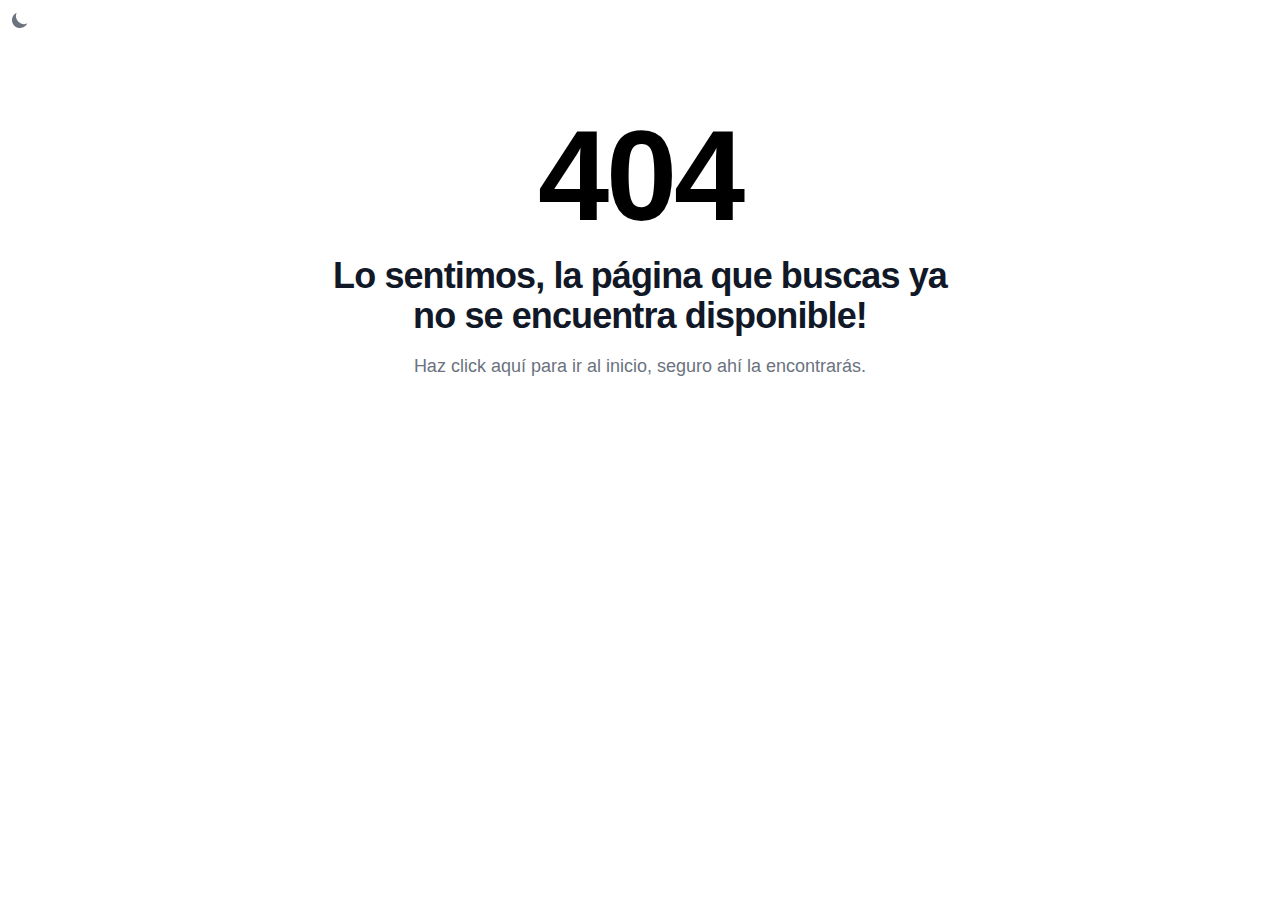
==== 404/index.html @ 4eec5059 "Updates" ====
<!doctype html>
<html lang="en">
  <head>
    <meta charset="UTF-8" />
    <link rel="icon" type="image/svg+xml" href="/omniversa_favicon_transparent_bg_1080x1080.svg" />
    <meta name="viewport" content="width=device-width, initial-scale=1.0" />
    <title>TEST | Omniversa Store</title>
    <script type="module" crossorigin src="/assets/404-1ZAORXjM.js"></script>
    <link rel="modulepreload" crossorigin href="/assets/Layout-BT5I3YXY.js">
    <link rel="stylesheet" crossorigin href="/assets/Layout-BFCwOWxS.css">
  </head>
  <body>
    <div id="root"></div>
  </body>
</html>
---- assets/Layout-BFCwOWxS.css ----
*,:before,:after{box-sizing:border-box;border-width:0;border-style:solid;border-color:#e5e7eb}:before,:after{--tw-content: ""}html,:host{line-height:1.5;-webkit-text-size-adjust:100%;-moz-tab-size:4;-o-tab-size:4;tab-size:4;font-family:Graphik,sans-serif;font-feature-settings:normal;font-variation-settings:normal;-webkit-tap-highlight-color:transparent}body{margin:0;line-height:inherit}hr{height:0;color:inherit;border-top-width:1px}abbr:where([title]){-webkit-text-decoration:underline dotted;text-decoration:underline dotted}h1,h2,h3,h4,h5,h6{font-size:inherit;font-weight:inherit}a{color:inherit;text-decoration:inherit}b,strong{font-weight:bolder}code,kbd,samp,pre{font-family:ui-monospace,SFMono-Regular,Menlo,Monaco,Consolas,Liberation Mono,Courier New,monospace;font-feature-settings:normal;font-variation-settings:normal;font-size:1em}small{font-size:80%}sub,sup{font-size:75%;line-height:0;position:relative;vertical-align:baseline}sub{bottom:-.25em}sup{top:-.5em}table{text-indent:0;border-color:inherit;border-collapse:collapse}button,input,optgroup,select,textarea{font-family:inherit;font-feature-settings:inherit;font-variation-settings:inherit;font-size:100%;font-weight:inherit;line-height:inherit;letter-spacing:inherit;color:inherit;margin:0;padding:0}button,select{text-transform:none}button,input:where([type=button]),input:where([type=reset]),input:where([type=submit]){-webkit-appearance:button;background-color:transparent;background-image:none}:-moz-focusring{outline:auto}:-moz-ui-invalid{box-shadow:none}progress{vertical-align:baseline}::-webkit-inner-spin-button,::-webkit-outer-spin-button{height:auto}[type=search]{-webkit-appearance:textfield;outline-offset:-2px}::-webkit-search-decoration{-webkit-appearance:none}::-webkit-file-upload-button{-webkit-appearance:button;font:inherit}summary{display:list-item}blockquote,dl,dd,h1,h2,h3,h4,h5,h6,hr,figure,p,pre{margin:0}fieldset{margin:0;padding:0}legend{padding:0}ol,ul,menu{list-style:none;margin:0;padding:0}dialog{padding:0}textarea{resize:vertical}input::-moz-placeholder,textarea::-moz-placeholder{opacity:1;color:#9ca3af}input::placeholder,textarea::placeholder{opacity:1;color:#9ca3af}button,[role=button]{cursor:pointer}:disabled{cursor:default}img,svg,video,canvas,audio,iframe,embed,object{display:block;vertical-align:middle}img,video{max-width:100%;height:auto}[hidden]{display:none}[data-tooltip-style^=light]+.tooltip>.tooltip-arrow:before{border-style:solid;border-color:#e5e7eb}[data-tooltip-style^=light]+.tooltip[data-popper-placement^=top]>.tooltip-arrow:before{border-bottom-width:1px;border-right-width:1px}[data-tooltip-style^=light]+.tooltip[data-popper-placement^=right]>.tooltip-arrow:before{border-bottom-width:1px;border-left-width:1px}[data-tooltip-style^=light]+.tooltip[data-popper-placement^=bottom]>.tooltip-arrow:before{border-top-width:1px;border-left-width:1px}[data-tooltip-style^=light]+.tooltip[data-popper-placement^=left]>.tooltip-arrow:before{border-top-width:1px;border-right-width:1px}.tooltip[data-popper-placement^=top]>.tooltip-arrow{bottom:-4px}.tooltip[data-popper-placement^=bottom]>.tooltip-arrow{top:-4px}.tooltip[data-popper-placement^=left]>.tooltip-arrow{right:-4px}.tooltip[data-popper-placement^=right]>.tooltip-arrow{left:-4px}.tooltip.invisible>.tooltip-arrow:before{visibility:hidden}[data-popper-arrow],[data-popper-arrow]:before{position:absolute;width:8px;height:8px;background:inherit}[data-popper-arrow]{visibility:hidden}[data-popper-arrow]:before{content:"";visibility:visible;transform:rotate(45deg)}[data-popper-arrow]:after{content:"";visibility:visible;transform:rotate(45deg);position:absolute;width:9px;height:9px;background:inherit}[role=tooltip]>[data-popper-arrow]:before{border-style:solid;border-color:#e5e7eb}.dark [role=tooltip]>[data-popper-arrow]:before{border-style:solid;border-color:#4b5563}[role=tooltip]>[data-popper-arrow]:after{border-style:solid;border-color:#e5e7eb}.dark [role=tooltip]>[data-popper-arrow]:after{border-style:solid;border-color:#4b5563}[data-popover][role=tooltip][data-popper-placement^=top]>[data-popper-arrow]:before{border-bottom-width:1px;border-right-width:1px}[data-popover][role=tooltip][data-popper-placement^=top]>[data-popper-arrow]:after{border-bottom-width:1px;border-right-width:1px}[data-popover][role=tooltip][data-popper-placement^=right]>[data-popper-arrow]:before{border-bottom-width:1px;border-left-width:1px}[data-popover][role=tooltip][data-popper-placement^=right]>[data-popper-arrow]:after{border-bottom-width:1px;border-left-width:1px}[data-popover][role=tooltip][data-popper-placement^=bottom]>[data-popper-arrow]:before{border-top-width:1px;border-left-width:1px}[data-popover][role=tooltip][data-popper-placement^=bottom]>[data-popper-arrow]:after{border-top-width:1px;border-left-width:1px}[data-popover][role=tooltip][data-popper-placement^=left]>[data-popper-arrow]:before{border-top-width:1px;border-right-width:1px}[data-popover][role=tooltip][data-popper-placement^=left]>[data-popper-arrow]:after{border-top-width:1px;border-right-width:1px}[data-popover][role=tooltip][data-popper-placement^=top]>[data-popper-arrow]{bottom:-5px}[data-popover][role=tooltip][data-popper-placement^=bottom]>[data-popper-arrow]{top:-5px}[data-popover][role=tooltip][data-popper-placement^=left]>[data-popper-arrow]{right:-5px}[data-popover][role=tooltip][data-popper-placement^=right]>[data-popper-arrow]{left:-5px}[role=tooltip].invisible>[data-popper-arrow]:before{visibility:hidden}[role=tooltip].invisible>[data-popper-arrow]:after{visibility:hidden}[type=text],[type=email],[type=url],[type=password],[type=number],[type=date],[type=datetime-local],[type=month],[type=search],[type=tel],[type=time],[type=week],[multiple],textarea,select{-webkit-appearance:none;-moz-appearance:none;appearance:none;background-color:#fff;border-color:#6b7280;border-width:1px;border-radius:0;padding:.5rem .75rem;font-size:1rem;line-height:1.5rem;--tw-shadow: 0 0 #0000}[type=text]:focus,[type=email]:focus,[type=url]:focus,[type=password]:focus,[type=number]:focus,[type=date]:focus,[type=datetime-local]:focus,[type=month]:focus,[type=search]:focus,[type=tel]:focus,[type=time]:focus,[type=week]:focus,[multiple]:focus,textarea:focus,select:focus{outline:2px solid transparent;outline-offset:2px;--tw-ring-inset: var(--tw-empty, );--tw-ring-offset-width: 0px;--tw-ring-offset-color: #fff;--tw-ring-color: #1C64F2;--tw-ring-offset-shadow: var(--tw-ring-inset) 0 0 0 var(--tw-ring-offset-width) var(--tw-ring-offset-color);--tw-ring-shadow: var(--tw-ring-inset) 0 0 0 calc(1px + var(--tw-ring-offset-width)) var(--tw-ring-color);box-shadow:var(--tw-ring-offset-shadow),var(--tw-ring-shadow),var(--tw-shadow);border-color:#1c64f2}input::-moz-placeholder,textarea::-moz-placeholder{color:#6b7280;opacity:1}input::placeholder,textarea::placeholder{color:#6b7280;opacity:1}::-webkit-datetime-edit-fields-wrapper{padding:0}::-webkit-date-and-time-value{min-height:1.5em}select:not([size]){background-image:url("data:image/svg+xml,%3csvg aria-hidden='true' xmlns='http://www.w3.org/2000/svg' fill='none' viewBox='0 0 10 6'%3e %3cpath stroke='%236B7280' stroke-linecap='round' stroke-linejoin='round' stroke-width='2' d='m1 1 4 4 4-4'/%3e %3c/svg%3e");background-position:right .75rem center;background-repeat:no-repeat;background-size:.75em .75em;padding-right:2.5rem;-webkit-print-color-adjust:exact;print-color-adjust:exact}:is([dir=rtl]) select:not([size]){background-position:left .75rem center;padding-right:.75rem;padding-left:0}[multiple]{background-image:initial;background-position:initial;background-repeat:unset;background-size:initial;padding-right:.75rem;-webkit-print-color-adjust:unset;print-color-adjust:unset}[type=checkbox],[type=radio]{-webkit-appearance:none;-moz-appearance:none;appearance:none;padding:0;-webkit-print-color-adjust:exact;print-color-adjust:exact;display:inline-block;vertical-align:middle;background-origin:border-box;-webkit-user-select:none;-moz-user-select:none;user-select:none;flex-shrink:0;height:1rem;width:1rem;color:#1c64f2;background-color:#fff;border-color:#6b7280;border-width:1px;--tw-shadow: 0 0 #0000}[type=checkbox]{border-radius:0}[type=radio]{border-radius:100%}[type=checkbox]:focus,[type=radio]:focus{outline:2px solid transparent;outline-offset:2px;--tw-ring-inset: var(--tw-empty, );--tw-ring-offset-width: 2px;--tw-ring-offset-color: #fff;--tw-ring-color: #1C64F2;--tw-ring-offset-shadow: var(--tw-ring-inset) 0 0 0 var(--tw-ring-offset-width) var(--tw-ring-offset-color);--tw-ring-shadow: var(--tw-ring-inset) 0 0 0 calc(2px + var(--tw-ring-offset-width)) var(--tw-ring-color);box-shadow:var(--tw-ring-offset-shadow),var(--tw-ring-shadow),var(--tw-shadow)}[type=checkbox]:checked,[type=radio]:checked,.dark [type=checkbox]:checked,.dark [type=radio]:checked{border-color:transparent;background-color:currentColor;background-size:.55em .55em;background-position:center;background-repeat:no-repeat}[type=checkbox]:checked{background-image:url("data:image/svg+xml,%3csvg aria-hidden='true' xmlns='http://www.w3.org/2000/svg' fill='none' viewBox='0 0 16 12'%3e %3cpath stroke='white' stroke-linecap='round' stroke-linejoin='round' stroke-width='3' d='M1 5.917 5.724 10.5 15 1.5'/%3e %3c/svg%3e");background-repeat:no-repeat;background-size:.55em .55em;-webkit-print-color-adjust:exact;print-color-adjust:exact}[type=radio]:checked{background-image:url("data:image/svg+xml,%3csvg viewBox='0 0 16 16' fill='white' xmlns='http://www.w3.org/2000/svg'%3e%3ccircle cx='8' cy='8' r='3'/%3e%3c/svg%3e");background-size:1em 1em}.dark [type=radio]:checked{background-image:url("data:image/svg+xml,%3csvg viewBox='0 0 16 16' fill='white' xmlns='http://www.w3.org/2000/svg'%3e%3ccircle cx='8' cy='8' r='3'/%3e%3c/svg%3e");background-size:1em 1em}[type=checkbox]:indeterminate{background-image:url("data:image/svg+xml,%3csvg aria-hidden='true' xmlns='http://www.w3.org/2000/svg' fill='none' viewBox='0 0 16 12'%3e %3cpath stroke='white' stroke-linecap='round' stroke-linejoin='round' stroke-width='3' d='M0.5 6h14'/%3e %3c/svg%3e");background-color:currentColor;border-color:transparent;background-position:center;background-repeat:no-repeat;background-size:.55em .55em;-webkit-print-color-adjust:exact;print-color-adjust:exact}[type=checkbox]:indeterminate:hover,[type=checkbox]:indeterminate:focus{border-color:transparent;background-color:currentColor}[type=file]{background:unset;border-color:inherit;border-width:0;border-radius:0;padding:0;font-size:unset;line-height:inherit}[type=file]:focus{outline:1px auto inherit}input[type=file]::file-selector-button{color:#fff;background:#1f2937;border:0;font-weight:500;font-size:.875rem;cursor:pointer;padding:.625rem 1rem .625rem 2rem;margin-inline-start:-1rem;margin-inline-end:1rem}input[type=file]::file-selector-button:hover{background:#374151}:is([dir=rtl]) input[type=file]::file-selector-button{padding-right:2rem;padding-left:1rem}.dark input[type=file]::file-selector-button{color:#fff;background:#4b5563}.dark input[type=file]::file-selector-button:hover{background:#6b7280}input[type=range]::-webkit-slider-thumb{height:1.25rem;width:1.25rem;background:#1c64f2;border-radius:9999px;border:0;appearance:none;-moz-appearance:none;-webkit-appearance:none;cursor:pointer}input[type=range]:disabled::-webkit-slider-thumb{background:#9ca3af}.dark input[type=range]:disabled::-webkit-slider-thumb{background:#6b7280}input[type=range]:focus::-webkit-slider-thumb{outline:2px solid transparent;outline-offset:2px;--tw-ring-offset-shadow: var(--tw-ring-inset) 0 0 0 var(--tw-ring-offset-width) var(--tw-ring-offset-color);--tw-ring-shadow: var(--tw-ring-inset) 0 0 0 calc(4px + var(--tw-ring-offset-width)) var(--tw-ring-color);box-shadow:var(--tw-ring-offset-shadow),var(--tw-ring-shadow),var(--tw-shadow, 0 0 #0000);--tw-ring-opacity: 1px;--tw-ring-color: rgb(164 202 254 / var(--tw-ring-opacity))}input[type=range]::-moz-range-thumb{height:1.25rem;width:1.25rem;background:#1c64f2;border-radius:9999px;border:0;appearance:none;-moz-appearance:none;-webkit-appearance:none;cursor:pointer}input[type=range]:disabled::-moz-range-thumb{background:#9ca3af}.dark input[type=range]:disabled::-moz-range-thumb{background:#6b7280}input[type=range]::-moz-range-progress{background:#3f83f8}input[type=range]::-ms-fill-lower{background:#3f83f8}*,:before,:after{--tw-border-spacing-x: 0;--tw-border-spacing-y: 0;--tw-translate-x: 0;--tw-translate-y: 0;--tw-rotate: 0;--tw-skew-x: 0;--tw-skew-y: 0;--tw-scale-x: 1;--tw-scale-y: 1;--tw-pan-x: ;--tw-pan-y: ;--tw-pinch-zoom: ;--tw-scroll-snap-strictness: proximity;--tw-gradient-from-position: ;--tw-gradient-via-position: ;--tw-gradient-to-position: ;--tw-ordinal: ;--tw-slashed-zero: ;--tw-numeric-figure: ;--tw-numeric-spacing: ;--tw-numeric-fraction: ;--tw-ring-inset: ;--tw-ring-offset-width: 0px;--tw-ring-offset-color: #fff;--tw-ring-color: rgb(63 131 248 / .5);--tw-ring-offset-shadow: 0 0 #0000;--tw-ring-shadow: 0 0 #0000;--tw-shadow: 0 0 #0000;--tw-shadow-colored: 0 0 #0000;--tw-blur: ;--tw-brightness: ;--tw-contrast: ;--tw-grayscale: ;--tw-hue-rotate: ;--tw-invert: ;--tw-saturate: ;--tw-sepia: ;--tw-drop-shadow: ;--tw-backdrop-blur: ;--tw-backdrop-brightness: ;--tw-backdrop-contrast: ;--tw-backdrop-grayscale: ;--tw-backdrop-hue-rotate: ;--tw-backdrop-invert: ;--tw-backdrop-opacity: ;--tw-backdrop-saturate: ;--tw-backdrop-sepia: ;--tw-contain-size: ;--tw-contain-layout: ;--tw-contain-paint: ;--tw-contain-style: }::backdrop{--tw-border-spacing-x: 0;--tw-border-spacing-y: 0;--tw-translate-x: 0;--tw-translate-y: 0;--tw-rotate: 0;--tw-skew-x: 0;--tw-skew-y: 0;--tw-scale-x: 1;--tw-scale-y: 1;--tw-pan-x: ;--tw-pan-y: ;--tw-pinch-zoom: ;--tw-scroll-snap-strictness: proximity;--tw-gradient-from-position: ;--tw-gradient-via-position: ;--tw-gradient-to-position: ;--tw-ordinal: ;--tw-slashed-zero: ;--tw-numeric-figure: ;--tw-numeric-spacing: ;--tw-numeric-fraction: ;--tw-ring-inset: ;--tw-ring-offset-width: 0px;--tw-ring-offset-color: #fff;--tw-ring-color: rgb(63 131 248 / .5);--tw-ring-offset-shadow: 0 0 #0000;--tw-ring-shadow: 0 0 #0000;--tw-shadow: 0 0 #0000;--tw-shadow-colored: 0 0 #0000;--tw-blur: ;--tw-brightness: ;--tw-contrast: ;--tw-grayscale: ;--tw-hue-rotate: ;--tw-invert: ;--tw-saturate: ;--tw-sepia: ;--tw-drop-shadow: ;--tw-backdrop-blur: ;--tw-backdrop-brightness: ;--tw-backdrop-contrast: ;--tw-backdrop-grayscale: ;--tw-backdrop-hue-rotate: ;--tw-backdrop-invert: ;--tw-backdrop-opacity: ;--tw-backdrop-saturate: ;--tw-backdrop-sepia: ;--tw-contain-size: ;--tw-contain-layout: ;--tw-contain-paint: ;--tw-contain-style: }.container{width:100%}@media (min-width: 640px){.container{max-width:640px}}@media (min-width: 768px){.container{max-width:768px}}@media (min-width: 1024px){.container{max-width:1024px}}@media (min-width: 1280px){.container{max-width:1280px}}@media (min-width: 1536px){.container{max-width:1536px}}.sr-only{position:absolute;width:1px;height:1px;padding:0;margin:-1px;overflow:hidden;clip:rect(0,0,0,0);white-space:nowrap;border-width:0}.pointer-events-none{pointer-events:none}.invisible{visibility:hidden}.collapse{visibility:collapse}.fixed{position:fixed}.absolute{position:absolute}.relative{position:relative}.inset-x-0{left:0;right:0}.inset-y-0{top:0;bottom:0}.-bottom-1{bottom:-.25rem}.-left-1{left:-.25rem}.-left-1\.5{left:-.375rem}.-left-3{left:-.75rem}.-right-1{right:-.25rem}.-top-1{top:-.25rem}.bottom-5{bottom:1.25rem}.left-0{left:0}.left-1{left:.25rem}.left-1\/2{left:50%}.left-2{left:.5rem}.left-2\.5{left:.625rem}.left-3{left:.75rem}.left-4{left:1rem}.left-5{left:1.25rem}.left-6{left:1.5rem}.right-0{right:0}.top-0{top:0}.top-1\/2{top:50%}.top-10{top:2.5rem}.top-2{top:.5rem}.top-3{top:.75rem}.top-4{top:1rem}.-z-10{z-index:-10}.z-0{z-index:0}.z-10{z-index:10}.z-20{z-index:20}.z-40{z-index:40}.z-50{z-index:50}.z-auto{z-index:auto}.-m-1{margin:-.25rem}.-m-1\.5{margin:-.375rem}.mx-1{margin-left:.25rem;margin-right:.25rem}.mx-4{margin-left:1rem;margin-right:1rem}.mx-auto{margin-left:auto;margin-right:auto}.my-1{margin-top:.25rem;margin-bottom:.25rem}.my-4{margin-top:1rem;margin-bottom:1rem}.my-6{margin-top:1.5rem;margin-bottom:1.5rem}.-mb-px{margin-bottom:-1px}.-ml-1{margin-left:-.25rem}.-mr-1{margin-right:-.25rem}.mb-1{margin-bottom:.25rem}.mb-10{margin-bottom:2.5rem}.mb-2{margin-bottom:.5rem}.mb-4{margin-bottom:1rem}.mb-5{margin-bottom:1.25rem}.mb-6{margin-bottom:1.5rem}.mb-7{margin-bottom:1.75rem}.mb-8{margin-bottom:2rem}.me-2{margin-inline-end:.5rem}.me-4{margin-inline-end:1rem}.ml-0{margin-left:0}.ml-1{margin-left:.25rem}.ml-2{margin-left:.5rem}.ml-3{margin-left:.75rem}.ml-6{margin-left:1.5rem}.ml-auto{margin-left:auto}.mr-2{margin-right:.5rem}.mr-3{margin-right:.75rem}.mr-4{margin-right:1rem}.mr-5{margin-right:1.25rem}.mt-1{margin-top:.25rem}.mt-1\.5{margin-top:.375rem}.mt-2{margin-top:.5rem}.mt-3{margin-top:.75rem}.mt-4{margin-top:1rem}.mt-6{margin-top:1.5rem}.mt-8{margin-top:2rem}.block{display:block}.inline-block{display:inline-block}.\!inline{display:inline!important}.inline{display:inline}.flex{display:flex}.inline-flex{display:inline-flex}.table{display:table}.grid{display:grid}.hidden{display:none}.size-5{width:1.25rem;height:1.25rem}.size-6{width:1.5rem;height:1.5rem}.h-0{height:0px}.h-0\.5{height:.125rem}.h-1{height:.25rem}.h-1\.5{height:.375rem}.h-10{height:2.5rem}.h-2{height:.5rem}.h-2\.5{height:.625rem}.h-20{height:5rem}.h-3{height:.75rem}.h-3\.5{height:.875rem}.h-36{height:9rem}.h-4{height:1rem}.h-5{height:1.25rem}.h-6{height:1.5rem}.h-7{height:1.75rem}.h-8{height:2rem}.h-9{height:2.25rem}.h-96{height:24rem}.h-auto{height:auto}.h-fit{height:-moz-fit-content;height:fit-content}.h-full{height:100%}.h-px{height:1px}.h-screen{height:100vh}.max-h-\[90dvh\]{max-height:90dvh}.min-h-screen{min-height:100vh}.w-1\/2{width:50%}.w-10{width:2.5rem}.w-11{width:2.75rem}.w-12{width:3rem}.w-14{width:3.5rem}.w-16{width:4rem}.w-2{width:.5rem}.w-2\/4{width:50%}.w-20{width:5rem}.w-3{width:.75rem}.w-3\.5{width:.875rem}.w-36{width:9rem}.w-4{width:1rem}.w-5{width:1.25rem}.w-6{width:1.5rem}.w-64{width:16rem}.w-7{width:1.75rem}.w-8{width:2rem}.w-9{width:2.25rem}.w-auto{width:auto}.w-fit{width:-moz-fit-content;width:fit-content}.w-full{width:100%}.w-max{width:-moz-max-content;width:max-content}.max-w-2xl{max-width:42rem}.max-w-3xl{max-width:48rem}.max-w-4xl{max-width:56rem}.max-w-5xl{max-width:64rem}.max-w-6xl{max-width:72rem}.max-w-7xl{max-width:80rem}.max-w-\[100vw\]{max-width:100vw}.max-w-lg{max-width:32rem}.max-w-md{max-width:28rem}.max-w-screen-sm{max-width:640px}.max-w-screen-xl{max-width:1280px}.max-w-sm{max-width:24rem}.max-w-xl{max-width:36rem}.max-w-xs{max-width:20rem}.flex-1{flex:1 1 0%}.flex-shrink-0,.shrink-0{flex-shrink:0}.origin-\[0\]{transform-origin:0}.-translate-x-1\/2{--tw-translate-x: -50%;transform:translate(var(--tw-translate-x),var(--tw-translate-y)) rotate(var(--tw-rotate)) skew(var(--tw-skew-x)) skewY(var(--tw-skew-y)) scaleX(var(--tw-scale-x)) scaleY(var(--tw-scale-y))}.-translate-y-1\/2{--tw-translate-y: -50%;transform:translate(var(--tw-translate-x),var(--tw-translate-y)) rotate(var(--tw-rotate)) skew(var(--tw-skew-x)) skewY(var(--tw-skew-y)) scaleX(var(--tw-scale-x)) scaleY(var(--tw-scale-y))}.-translate-y-4{--tw-translate-y: -1rem;transform:translate(var(--tw-translate-x),var(--tw-translate-y)) rotate(var(--tw-rotate)) skew(var(--tw-skew-x)) skewY(var(--tw-skew-y)) scaleX(var(--tw-scale-x)) scaleY(var(--tw-scale-y))}.-translate-y-6{--tw-translate-y: -1.5rem;transform:translate(var(--tw-translate-x),var(--tw-translate-y)) rotate(var(--tw-rotate)) skew(var(--tw-skew-x)) skewY(var(--tw-skew-y)) scaleX(var(--tw-scale-x)) scaleY(var(--tw-scale-y))}.rotate-180{--tw-rotate: 180deg;transform:translate(var(--tw-translate-x),var(--tw-translate-y)) rotate(var(--tw-rotate)) skew(var(--tw-skew-x)) skewY(var(--tw-skew-y)) scaleX(var(--tw-scale-x)) scaleY(var(--tw-scale-y))}.rotate-45{--tw-rotate: 45deg;transform:translate(var(--tw-translate-x),var(--tw-translate-y)) rotate(var(--tw-rotate)) skew(var(--tw-skew-x)) skewY(var(--tw-skew-y)) scaleX(var(--tw-scale-x)) scaleY(var(--tw-scale-y))}.scale-75{--tw-scale-x: .75;--tw-scale-y: .75;transform:translate(var(--tw-translate-x),var(--tw-translate-y)) rotate(var(--tw-rotate)) skew(var(--tw-skew-x)) skewY(var(--tw-skew-y)) scaleX(var(--tw-scale-x)) scaleY(var(--tw-scale-y))}.transform{transform:translate(var(--tw-translate-x),var(--tw-translate-y)) rotate(var(--tw-rotate)) skew(var(--tw-skew-x)) skewY(var(--tw-skew-y)) scaleX(var(--tw-scale-x)) scaleY(var(--tw-scale-y))}@keyframes spin{to{transform:rotate(360deg)}}.animate-spin{animation:spin 1s linear infinite}.cursor-default{cursor:default}.cursor-grab{cursor:grab}.cursor-not-allowed{cursor:not-allowed}.cursor-pointer{cursor:pointer}.cursor-wait{cursor:wait}.snap-x{scroll-snap-type:x var(--tw-scroll-snap-strictness)}.snap-mandatory{--tw-scroll-snap-strictness: mandatory}.snap-center{scroll-snap-align:center}.list-inside{list-style-position:inside}.list-decimal{list-style-type:decimal}.list-disc{list-style-type:disc}.list-none{list-style-type:none}.appearance-none{-webkit-appearance:none;-moz-appearance:none;appearance:none}.grid-flow-col{grid-auto-flow:column}.grid-cols-4{grid-template-columns:repeat(4,minmax(0,1fr))}.grid-cols-7{grid-template-columns:repeat(7,minmax(0,1fr))}.flex-col{flex-direction:column}.flex-wrap{flex-wrap:wrap}.items-start{align-items:flex-start}.items-end{align-items:flex-end}.items-center{align-items:center}.items-stretch{align-items:stretch}.justify-start{justify-content:flex-start}.justify-end{justify-content:flex-end}.justify-center{justify-content:center}.justify-between{justify-content:space-between}.gap-1{gap:.25rem}.gap-2{gap:.5rem}.gap-4{gap:1rem}.-space-x-4>:not([hidden])~:not([hidden]){--tw-space-x-reverse: 0;margin-right:calc(-1rem * var(--tw-space-x-reverse));margin-left:calc(-1rem * calc(1 - var(--tw-space-x-reverse)))}.-space-x-px>:not([hidden])~:not([hidden]){--tw-space-x-reverse: 0;margin-right:calc(-1px * var(--tw-space-x-reverse));margin-left:calc(-1px * calc(1 - var(--tw-space-x-reverse)))}.space-x-2>:not([hidden])~:not([hidden]){--tw-space-x-reverse: 0;margin-right:calc(.5rem * var(--tw-space-x-reverse));margin-left:calc(.5rem * calc(1 - var(--tw-space-x-reverse)))}.space-x-3>:not([hidden])~:not([hidden]){--tw-space-x-reverse: 0;margin-right:calc(.75rem * var(--tw-space-x-reverse));margin-left:calc(.75rem * calc(1 - var(--tw-space-x-reverse)))}.space-x-4>:not([hidden])~:not([hidden]){--tw-space-x-reverse: 0;margin-right:calc(1rem * var(--tw-space-x-reverse));margin-left:calc(1rem * calc(1 - var(--tw-space-x-reverse)))}.space-y-0>:not([hidden])~:not([hidden]){--tw-space-y-reverse: 0;margin-top:calc(0px * calc(1 - var(--tw-space-y-reverse)));margin-bottom:calc(0px * var(--tw-space-y-reverse))}.space-y-1>:not([hidden])~:not([hidden]){--tw-space-y-reverse: 0;margin-top:calc(.25rem * calc(1 - var(--tw-space-y-reverse)));margin-bottom:calc(.25rem * var(--tw-space-y-reverse))}.space-y-2>:not([hidden])~:not([hidden]){--tw-space-y-reverse: 0;margin-top:calc(.5rem * calc(1 - var(--tw-space-y-reverse)));margin-bottom:calc(.5rem * var(--tw-space-y-reverse))}.space-y-4>:not([hidden])~:not([hidden]){--tw-space-y-reverse: 0;margin-top:calc(1rem * calc(1 - var(--tw-space-y-reverse)));margin-bottom:calc(1rem * var(--tw-space-y-reverse))}.divide-x>:not([hidden])~:not([hidden]){--tw-divide-x-reverse: 0;border-right-width:calc(1px * var(--tw-divide-x-reverse));border-left-width:calc(1px * calc(1 - var(--tw-divide-x-reverse)))}.divide-y>:not([hidden])~:not([hidden]){--tw-divide-y-reverse: 0;border-top-width:calc(1px * calc(1 - var(--tw-divide-y-reverse)));border-bottom-width:calc(1px * var(--tw-divide-y-reverse))}.divide-gray-100>:not([hidden])~:not([hidden]){--tw-divide-opacity: 1;border-color:rgb(243 244 246 / var(--tw-divide-opacity))}.divide-gray-200>:not([hidden])~:not([hidden]){--tw-divide-opacity: 1;border-color:rgb(229 231 235 / var(--tw-divide-opacity))}.self-center{align-self:center}.overflow-auto{overflow:auto}.overflow-hidden{overflow:hidden}.overflow-y-auto{overflow-y:auto}.\!overflow-x-hidden{overflow-x:hidden!important}.overflow-x-hidden{overflow-x:hidden}.overflow-y-hidden{overflow-y:hidden}.overflow-x-scroll{overflow-x:scroll}.\!scroll-auto{scroll-behavior:auto!important}.scroll-smooth{scroll-behavior:smooth}.whitespace-nowrap{white-space:nowrap}.rounded{border-radius:.25rem}.rounded-\[7px\]{border-radius:7px}.rounded-full{border-radius:9999px}.rounded-lg{border-radius:.5rem}.rounded-md{border-radius:.375rem}.rounded-none{border-radius:0}.rounded-b{border-bottom-right-radius:.25rem;border-bottom-left-radius:.25rem}.rounded-e-lg{border-start-end-radius:.5rem;border-end-end-radius:.5rem}.rounded-l-lg{border-top-left-radius:.5rem;border-bottom-left-radius:.5rem}.rounded-l-md{border-top-left-radius:.375rem;border-bottom-left-radius:.375rem}.rounded-l-none{border-top-left-radius:0;border-bottom-left-radius:0}.rounded-r-lg{border-top-right-radius:.5rem;border-bottom-right-radius:.5rem}.rounded-r-none{border-top-right-radius:0;border-bottom-right-radius:0}.rounded-s-lg{border-start-start-radius:.5rem;border-end-start-radius:.5rem}.rounded-t{border-top-left-radius:.25rem;border-top-right-radius:.25rem}.rounded-t-lg{border-top-left-radius:.5rem;border-top-right-radius:.5rem}.border{border-width:1px}.border-0{border-width:0px}.border-2{border-width:2px}.border-b{border-bottom-width:1px}.border-b-0{border-bottom-width:0px}.border-b-2{border-bottom-width:2px}.border-l{border-left-width:1px}.border-l-0{border-left-width:0px}.border-r-0{border-right-width:0px}.border-t{border-top-width:1px}.border-t-4{border-top-width:4px}.border-blue-500{--tw-border-opacity: 1;border-color:rgb(63 131 248 / var(--tw-border-opacity))}.border-gray-100{--tw-border-opacity: 1;border-color:rgb(243 244 246 / var(--tw-border-opacity))}.border-gray-200{--tw-border-opacity: 1;border-color:rgb(229 231 235 / var(--tw-border-opacity))}.border-gray-300{--tw-border-opacity: 1;border-color:rgb(209 213 219 / var(--tw-border-opacity))}.border-gray-400{--tw-border-opacity: 1;border-color:rgb(156 163 175 / var(--tw-border-opacity))}.border-gray-500{--tw-border-opacity: 1;border-color:rgb(107 114 128 / var(--tw-border-opacity))}.border-gray-600{--tw-border-opacity: 1;border-color:rgb(75 85 99 / var(--tw-border-opacity))}.border-gray-900{--tw-border-opacity: 1;border-color:rgb(17 24 39 / var(--tw-border-opacity))}.border-green-300{--tw-border-opacity: 1;border-color:rgb(132 225 188 / var(--tw-border-opacity))}.border-green-500{--tw-border-opacity: 1;border-color:rgb(14 159 110 / var(--tw-border-opacity))}.border-green-600{--tw-border-opacity: 1;border-color:rgb(5 122 85 / var(--tw-border-opacity))}.border-green-700{--tw-border-opacity: 1;border-color:rgb(4 108 78 / var(--tw-border-opacity))}.border-indigo-300{--tw-border-opacity: 1;border-color:rgb(180 198 252 / var(--tw-border-opacity))}.border-indigo-400{--tw-border-opacity: 1;border-color:rgb(141 162 251 / var(--tw-border-opacity))}.border-indigo-500{--tw-border-opacity: 1;border-color:rgb(104 117 245 / var(--tw-border-opacity))}.border-pink-300{--tw-border-opacity: 1;border-color:rgb(248 180 217 / var(--tw-border-opacity))}.border-pink-500{--tw-border-opacity: 1;border-color:rgb(231 70 148 / var(--tw-border-opacity))}.border-pink-600{--tw-border-opacity: 1;border-color:rgb(214 31 105 / var(--tw-border-opacity))}.border-purple-500{--tw-border-opacity: 1;border-color:rgb(144 97 249 / var(--tw-border-opacity))}.border-purple-900{--tw-border-opacity: 1;border-color:rgb(74 29 150 / var(--tw-border-opacity))}.border-red-300{--tw-border-opacity: 1;border-color:rgb(248 180 180 / var(--tw-border-opacity))}.border-red-500{--tw-border-opacity: 1;border-color:rgb(240 82 82 / var(--tw-border-opacity))}.border-red-600{--tw-border-opacity: 1;border-color:rgb(224 36 36 / var(--tw-border-opacity))}.border-red-900{--tw-border-opacity: 1;border-color:rgb(119 29 29 / var(--tw-border-opacity))}.border-teal-300{--tw-border-opacity: 1;border-color:rgb(126 220 226 / var(--tw-border-opacity))}.border-teal-500{--tw-border-opacity: 1;border-color:rgb(6 148 162 / var(--tw-border-opacity))}.border-transparent{border-color:transparent}.border-white{--tw-border-opacity: 1;border-color:rgb(255 255 255 / var(--tw-border-opacity))}.border-yellow-300{--tw-border-opacity: 1;border-color:rgb(250 202 21 / var(--tw-border-opacity))}.border-yellow-400{--tw-border-opacity: 1;border-color:rgb(227 160 8 / var(--tw-border-opacity))}.border-yellow-500{--tw-border-opacity: 1;border-color:rgb(194 120 3 / var(--tw-border-opacity))}.border-yellow-600{--tw-border-opacity: 1;border-color:rgb(159 88 10 / var(--tw-border-opacity))}.\!bg-transparent{background-color:transparent!important}.bg-blue-100{--tw-bg-opacity: 1;background-color:rgb(225 239 254 / var(--tw-bg-opacity))}.bg-blue-600{--tw-bg-opacity: 1;background-color:rgb(28 100 242 / var(--tw-bg-opacity))}.bg-blue-700{--tw-bg-opacity: 1;background-color:rgb(26 86 219 / var(--tw-bg-opacity))}.bg-gray-100{--tw-bg-opacity: 1;background-color:rgb(243 244 246 / var(--tw-bg-opacity))}.bg-gray-200{--tw-bg-opacity: 1;background-color:rgb(229 231 235 / var(--tw-bg-opacity))}.bg-gray-400{--tw-bg-opacity: 1;background-color:rgb(156 163 175 / var(--tw-bg-opacity))}.bg-gray-50{--tw-bg-opacity: 1;background-color:rgb(249 250 251 / var(--tw-bg-opacity))}.bg-gray-500{--tw-bg-opacity: 1;background-color:rgb(107 114 128 / var(--tw-bg-opacity))}.bg-gray-600{--tw-bg-opacity: 1;background-color:rgb(75 85 99 / var(--tw-bg-opacity))}.bg-gray-700{--tw-bg-opacity: 1;background-color:rgb(55 65 81 / var(--tw-bg-opacity))}.bg-gray-800{--tw-bg-opacity: 1;background-color:rgb(31 41 55 / var(--tw-bg-opacity))}.bg-gray-900{--tw-bg-opacity: 1;background-color:rgb(17 24 39 / var(--tw-bg-opacity))}.bg-green-100{--tw-bg-opacity: 1;background-color:rgb(222 247 236 / var(--tw-bg-opacity))}.bg-green-400{--tw-bg-opacity: 1;background-color:rgb(49 196 141 / var(--tw-bg-opacity))}.bg-green-50{--tw-bg-opacity: 1;background-color:rgb(243 250 247 / var(--tw-bg-opacity))}.bg-green-500{--tw-bg-opacity: 1;background-color:rgb(14 159 110 / var(--tw-bg-opacity))}.bg-green-600{--tw-bg-opacity: 1;background-color:rgb(5 122 85 / var(--tw-bg-opacity))}.bg-green-700{--tw-bg-opacity: 1;background-color:rgb(4 108 78 / var(--tw-bg-opacity))}.bg-indigo-100{--tw-bg-opacity: 1;background-color:rgb(229 237 255 / var(--tw-bg-opacity))}.bg-indigo-400{--tw-bg-opacity: 1;background-color:rgb(141 162 251 / var(--tw-bg-opacity))}.bg-indigo-600{--tw-bg-opacity: 1;background-color:rgb(88 80 236 / var(--tw-bg-opacity))}.bg-pink-100{--tw-bg-opacity: 1;background-color:rgb(252 232 243 / var(--tw-bg-opacity))}.bg-pink-500{--tw-bg-opacity: 1;background-color:rgb(231 70 148 / var(--tw-bg-opacity))}.bg-pink-600{--tw-bg-opacity: 1;background-color:rgb(214 31 105 / var(--tw-bg-opacity))}.bg-purple-100{--tw-bg-opacity: 1;background-color:rgb(237 235 254 / var(--tw-bg-opacity))}.bg-purple-50{--tw-bg-opacity: 1;background-color:rgb(246 245 255 / var(--tw-bg-opacity))}.bg-purple-600{--tw-bg-opacity: 1;background-color:rgb(126 58 242 / var(--tw-bg-opacity))}.bg-purple-700{--tw-bg-opacity: 1;background-color:rgb(108 43 217 / var(--tw-bg-opacity))}.bg-red-100{--tw-bg-opacity: 1;background-color:rgb(253 232 232 / var(--tw-bg-opacity))}.bg-red-400{--tw-bg-opacity: 1;background-color:rgb(249 128 128 / var(--tw-bg-opacity))}.bg-red-50{--tw-bg-opacity: 1;background-color:rgb(253 242 242 / var(--tw-bg-opacity))}.bg-red-500{--tw-bg-opacity: 1;background-color:rgb(240 82 82 / var(--tw-bg-opacity))}.bg-red-600{--tw-bg-opacity: 1;background-color:rgb(224 36 36 / var(--tw-bg-opacity))}.bg-red-700{--tw-bg-opacity: 1;background-color:rgb(200 30 30 / var(--tw-bg-opacity))}.bg-teal-100{--tw-bg-opacity: 1;background-color:rgb(213 245 246 / var(--tw-bg-opacity))}.bg-teal-600{--tw-bg-opacity: 1;background-color:rgb(4 116 129 / var(--tw-bg-opacity))}.bg-transparent{background-color:transparent}.bg-white{--tw-bg-opacity: 1;background-color:rgb(255 255 255 / var(--tw-bg-opacity))}.bg-white\/30{background-color:#ffffff4d}.bg-white\/50{background-color:#ffffff80}.bg-yellow-100{--tw-bg-opacity: 1;background-color:rgb(253 246 178 / var(--tw-bg-opacity))}.bg-yellow-400{--tw-bg-opacity: 1;background-color:rgb(227 160 8 / var(--tw-bg-opacity))}.bg-yellow-50{--tw-bg-opacity: 1;background-color:rgb(253 253 234 / var(--tw-bg-opacity))}.bg-yellow-600{--tw-bg-opacity: 1;background-color:rgb(159 88 10 / var(--tw-bg-opacity))}.bg-opacity-50{--tw-bg-opacity: .5}.bg-gradient-to-br{background-image:linear-gradient(to bottom right,var(--tw-gradient-stops))}.bg-gradient-to-r{background-image:linear-gradient(to right,var(--tw-gradient-stops))}.from-green-400{--tw-gradient-from: #31C48D var(--tw-gradient-from-position);--tw-gradient-to: rgb(49 196 141 / 0) var(--tw-gradient-to-position);--tw-gradient-stops: var(--tw-gradient-from), var(--tw-gradient-to)}.from-pink-400{--tw-gradient-from: #F17EB8 var(--tw-gradient-from-position);--tw-gradient-to: rgb(241 126 184 / 0) var(--tw-gradient-to-position);--tw-gradient-stops: var(--tw-gradient-from), var(--tw-gradient-to)}.from-pink-500{--tw-gradient-from: #E74694 var(--tw-gradient-from-position);--tw-gradient-to: rgb(231 70 148 / 0) var(--tw-gradient-to-position);--tw-gradient-stops: var(--tw-gradient-from), var(--tw-gradient-to)}.from-purple-500{--tw-gradient-from: #9061F9 var(--tw-gradient-from-position);--tw-gradient-to: rgb(144 97 249 / 0) var(--tw-gradient-to-position);--tw-gradient-stops: var(--tw-gradient-from), var(--tw-gradient-to)}.from-purple-600{--tw-gradient-from: #7E3AF2 var(--tw-gradient-from-position);--tw-gradient-to: rgb(126 58 242 / 0) var(--tw-gradient-to-position);--tw-gradient-stops: var(--tw-gradient-from), var(--tw-gradient-to)}.from-red-200{--tw-gradient-from: #FBD5D5 var(--tw-gradient-from-position);--tw-gradient-to: rgb(251 213 213 / 0) var(--tw-gradient-to-position);--tw-gradient-stops: var(--tw-gradient-from), var(--tw-gradient-to)}.from-red-400{--tw-gradient-from: #F98080 var(--tw-gradient-from-position);--tw-gradient-to: rgb(249 128 128 / 0) var(--tw-gradient-to-position);--tw-gradient-stops: var(--tw-gradient-from), var(--tw-gradient-to)}.from-teal-200{--tw-gradient-from: #AFECEF var(--tw-gradient-from-position);--tw-gradient-to: rgb(175 236 239 / 0) var(--tw-gradient-to-position);--tw-gradient-stops: var(--tw-gradient-from), var(--tw-gradient-to)}.from-teal-400{--tw-gradient-from: #16BDCA var(--tw-gradient-from-position);--tw-gradient-to: rgb(22 189 202 / 0) var(--tw-gradient-to-position);--tw-gradient-stops: var(--tw-gradient-from), var(--tw-gradient-to)}.via-green-500{--tw-gradient-to: rgb(14 159 110 / 0) var(--tw-gradient-to-position);--tw-gradient-stops: var(--tw-gradient-from), #0E9F6E var(--tw-gradient-via-position), var(--tw-gradient-to)}.via-pink-500{--tw-gradient-to: rgb(231 70 148 / 0) var(--tw-gradient-to-position);--tw-gradient-stops: var(--tw-gradient-from), #E74694 var(--tw-gradient-via-position), var(--tw-gradient-to)}.via-purple-600{--tw-gradient-to: rgb(126 58 242 / 0) var(--tw-gradient-to-position);--tw-gradient-stops: var(--tw-gradient-from), #7E3AF2 var(--tw-gradient-via-position), var(--tw-gradient-to)}.via-red-300{--tw-gradient-to: rgb(248 180 180 / 0) var(--tw-gradient-to-position);--tw-gradient-stops: var(--tw-gradient-from), #F8B4B4 var(--tw-gradient-via-position), var(--tw-gradient-to)}.via-red-500{--tw-gradient-to: rgb(240 82 82 / 0) var(--tw-gradient-to-position);--tw-gradient-stops: var(--tw-gradient-from), #F05252 var(--tw-gradient-via-position), var(--tw-gradient-to)}.via-teal-500{--tw-gradient-to: rgb(6 148 162 / 0) var(--tw-gradient-to-position);--tw-gradient-stops: var(--tw-gradient-from), #0694A2 var(--tw-gradient-via-position), var(--tw-gradient-to)}.to-green-600{--tw-gradient-to: #057A55 var(--tw-gradient-to-position)}.to-orange-400{--tw-gradient-to: #FF8A4C var(--tw-gradient-to-position)}.to-pink-500{--tw-gradient-to: #E74694 var(--tw-gradient-to-position)}.to-pink-600{--tw-gradient-to: #D61F69 var(--tw-gradient-to-position)}.to-purple-700{--tw-gradient-to: #6C2BD9 var(--tw-gradient-to-position)}.to-red-600{--tw-gradient-to: #E02424 var(--tw-gradient-to-position)}.to-teal-600{--tw-gradient-to: #047481 var(--tw-gradient-to-position)}.to-yellow-200{--tw-gradient-to: #FCE96A var(--tw-gradient-to-position)}.fill-gray-600{fill:#4b5563}.fill-green-500{fill:#0e9f6e}.fill-pink-600{fill:#d61f69}.fill-purple-600{fill:#7e3af2}.fill-red-600{fill:#e02424}.fill-yellow-400{fill:#e3a008}.object-cover{-o-object-fit:cover;object-fit:cover}.p-0{padding:0}.p-0\.5{padding:.125rem}.p-1{padding:.25rem}.p-1\.5{padding:.375rem}.p-2{padding:.5rem}.p-2\.5{padding:.625rem}.p-4{padding:1rem}.p-5{padding:1.25rem}.p-6{padding:1.5rem}.px-0{padding-left:0;padding-right:0}.px-2{padding-left:.5rem;padding-right:.5rem}.px-2\.5{padding-left:.625rem;padding-right:.625rem}.px-3{padding-left:.75rem;padding-right:.75rem}.px-4{padding-left:1rem;padding-right:1rem}.px-5{padding-left:1.25rem;padding-right:1.25rem}.px-6{padding-left:1.5rem;padding-right:1.5rem}.py-0{padding-top:0;padding-bottom:0}.py-0\.5{padding-top:.125rem;padding-bottom:.125rem}.py-1{padding-top:.25rem;padding-bottom:.25rem}.py-1\.5{padding-top:.375rem;padding-bottom:.375rem}.py-2{padding-top:.5rem;padding-bottom:.5rem}.py-2\.5{padding-top:.625rem;padding-bottom:.625rem}.py-3{padding-top:.75rem;padding-bottom:.75rem}.py-4{padding-top:1rem;padding-bottom:1rem}.py-8{padding-top:2rem;padding-bottom:2rem}.pb-2{padding-bottom:.5rem}.pb-2\.5{padding-bottom:.625rem}.pl-0{padding-left:0}.pl-10{padding-left:2.5rem}.pl-12{padding-left:3rem}.pl-16{padding-left:4rem}.pl-2{padding-left:.5rem}.pl-2\.5{padding-left:.625rem}.pl-20{padding-left:5rem}.pl-3{padding-left:.75rem}.pl-8{padding-left:2rem}.pr-10{padding-right:2.5rem}.pr-3{padding-right:.75rem}.pr-4{padding-right:1rem}.ps-5{padding-inline-start:1.25rem}.pt-0{padding-top:0}.pt-2{padding-top:.5rem}.pt-4{padding-top:1rem}.pt-5{padding-top:1.25rem}.text-left{text-align:left}.text-center{text-align:center}.text-2xl{font-size:1.5rem;line-height:2rem}.text-3xl{font-size:1.875rem;line-height:2.25rem}.text-4xl{font-size:2.25rem;line-height:2.5rem}.text-7xl{font-size:4.5rem;line-height:1}.text-base{font-size:1rem;line-height:1.5rem}.text-lg{font-size:1.125rem;line-height:1.75rem}.text-sm{font-size:.875rem;line-height:1.25rem}.text-xl{font-size:1.25rem;line-height:1.75rem}.text-xs{font-size:.75rem;line-height:1rem}.font-bold{font-weight:700}.font-extrabold{font-weight:800}.font-light{font-weight:300}.font-medium{font-weight:500}.font-normal{font-weight:400}.font-semibold{font-weight:600}.uppercase{text-transform:uppercase}.italic{font-style:italic}.leading-6{line-height:1.5rem}.leading-9{line-height:2.25rem}.leading-none{line-height:1}.leading-tight{line-height:1.25}.tracking-tight{letter-spacing:-.025em}.text-blue-500{--tw-text-opacity: 1;color:rgb(63 131 248 / var(--tw-text-opacity))}.text-blue-700{--tw-text-opacity: 1;color:rgb(26 86 219 / var(--tw-text-opacity))}.text-blue-800{--tw-text-opacity: 1;color:rgb(30 66 159 / var(--tw-text-opacity))}.text-gray-100{--tw-text-opacity: 1;color:rgb(243 244 246 / var(--tw-text-opacity))}.text-gray-200{--tw-text-opacity: 1;color:rgb(229 231 235 / var(--tw-text-opacity))}.text-gray-300{--tw-text-opacity: 1;color:rgb(209 213 219 / var(--tw-text-opacity))}.text-gray-400{--tw-text-opacity: 1;color:rgb(156 163 175 / var(--tw-text-opacity))}.text-gray-500{--tw-text-opacity: 1;color:rgb(107 114 128 / var(--tw-text-opacity))}.text-gray-600{--tw-text-opacity: 1;color:rgb(75 85 99 / var(--tw-text-opacity))}.text-gray-700{--tw-text-opacity: 1;color:rgb(55 65 81 / var(--tw-text-opacity))}.text-gray-800{--tw-text-opacity: 1;color:rgb(31 41 55 / var(--tw-text-opacity))}.text-gray-900{--tw-text-opacity: 1;color:rgb(17 24 39 / var(--tw-text-opacity))}.text-green-500{--tw-text-opacity: 1;color:rgb(14 159 110 / var(--tw-text-opacity))}.text-green-600{--tw-text-opacity: 1;color:rgb(5 122 85 / var(--tw-text-opacity))}.text-green-700{--tw-text-opacity: 1;color:rgb(4 108 78 / var(--tw-text-opacity))}.text-green-800{--tw-text-opacity: 1;color:rgb(3 84 63 / var(--tw-text-opacity))}.text-green-900{--tw-text-opacity: 1;color:rgb(1 71 55 / var(--tw-text-opacity))}.text-indigo-500{--tw-text-opacity: 1;color:rgb(104 117 245 / var(--tw-text-opacity))}.text-indigo-700{--tw-text-opacity: 1;color:rgb(81 69 205 / var(--tw-text-opacity))}.text-indigo-800{--tw-text-opacity: 1;color:rgb(66 56 157 / var(--tw-text-opacity))}.text-indigo-900{--tw-text-opacity: 1;color:rgb(54 47 120 / var(--tw-text-opacity))}.text-meow-500{--tw-text-opacity: 1;color:rgb(255 0 0 / var(--tw-text-opacity))}.text-pink-500{--tw-text-opacity: 1;color:rgb(231 70 148 / var(--tw-text-opacity))}.text-pink-600{--tw-text-opacity: 1;color:rgb(214 31 105 / var(--tw-text-opacity))}.text-pink-700{--tw-text-opacity: 1;color:rgb(191 18 93 / var(--tw-text-opacity))}.text-pink-800{--tw-text-opacity: 1;color:rgb(153 21 75 / var(--tw-text-opacity))}.text-pink-900{--tw-text-opacity: 1;color:rgb(117 26 61 / var(--tw-text-opacity))}.text-purple-500{--tw-text-opacity: 1;color:rgb(144 97 249 / var(--tw-text-opacity))}.text-purple-600{--tw-text-opacity: 1;color:rgb(126 58 242 / var(--tw-text-opacity))}.text-purple-700{--tw-text-opacity: 1;color:rgb(108 43 217 / var(--tw-text-opacity))}.text-purple-800{--tw-text-opacity: 1;color:rgb(85 33 181 / var(--tw-text-opacity))}.text-red-500{--tw-text-opacity: 1;color:rgb(240 82 82 / var(--tw-text-opacity))}.text-red-600{--tw-text-opacity: 1;color:rgb(224 36 36 / var(--tw-text-opacity))}.text-red-700{--tw-text-opacity: 1;color:rgb(200 30 30 / var(--tw-text-opacity))}.text-red-800{--tw-text-opacity: 1;color:rgb(155 28 28 / var(--tw-text-opacity))}.text-red-900{--tw-text-opacity: 1;color:rgb(119 29 29 / var(--tw-text-opacity))}.text-teal-500{--tw-text-opacity: 1;color:rgb(6 148 162 / var(--tw-text-opacity))}.text-teal-600{--tw-text-opacity: 1;color:rgb(4 116 129 / var(--tw-text-opacity))}.text-teal-700{--tw-text-opacity: 1;color:rgb(3 102 114 / var(--tw-text-opacity))}.text-teal-800{--tw-text-opacity: 1;color:rgb(5 80 92 / var(--tw-text-opacity))}.text-teal-900{--tw-text-opacity: 1;color:rgb(1 68 81 / var(--tw-text-opacity))}.text-white{--tw-text-opacity: 1;color:rgb(255 255 255 / var(--tw-text-opacity))}.text-yellow-400{--tw-text-opacity: 1;color:rgb(227 160 8 / var(--tw-text-opacity))}.text-yellow-500{--tw-text-opacity: 1;color:rgb(194 120 3 / var(--tw-text-opacity))}.text-yellow-700{--tw-text-opacity: 1;color:rgb(142 75 16 / var(--tw-text-opacity))}.text-yellow-800{--tw-text-opacity: 1;color:rgb(114 59 19 / var(--tw-text-opacity))}.text-yellow-900{--tw-text-opacity: 1;color:rgb(99 49 18 / var(--tw-text-opacity))}.underline{text-decoration-line:underline}.placeholder-green-700::-moz-placeholder{--tw-placeholder-opacity: 1;color:rgb(4 108 78 / var(--tw-placeholder-opacity))}.placeholder-green-700::placeholder{--tw-placeholder-opacity: 1;color:rgb(4 108 78 / var(--tw-placeholder-opacity))}.placeholder-red-700::-moz-placeholder{--tw-placeholder-opacity: 1;color:rgb(200 30 30 / var(--tw-placeholder-opacity))}.placeholder-red-700::placeholder{--tw-placeholder-opacity: 1;color:rgb(200 30 30 / var(--tw-placeholder-opacity))}.placeholder-yellow-700::-moz-placeholder{--tw-placeholder-opacity: 1;color:rgb(142 75 16 / var(--tw-placeholder-opacity))}.placeholder-yellow-700::placeholder{--tw-placeholder-opacity: 1;color:rgb(142 75 16 / var(--tw-placeholder-opacity))}.opacity-0{opacity:0}.opacity-50{opacity:.5}.mix-blend-lighten{mix-blend-mode:lighten}.shadow{--tw-shadow: 0 1px 3px 0 rgb(0 0 0 / .1), 0 1px 2px -1px rgb(0 0 0 / .1);--tw-shadow-colored: 0 1px 3px 0 var(--tw-shadow-color), 0 1px 2px -1px var(--tw-shadow-color);box-shadow:var(--tw-ring-offset-shadow, 0 0 #0000),var(--tw-ring-shadow, 0 0 #0000),var(--tw-shadow)}.shadow-lg{--tw-shadow: 0 10px 15px -3px rgb(0 0 0 / .1), 0 4px 6px -4px rgb(0 0 0 / .1);--tw-shadow-colored: 0 10px 15px -3px var(--tw-shadow-color), 0 4px 6px -4px var(--tw-shadow-color);box-shadow:var(--tw-ring-offset-shadow, 0 0 #0000),var(--tw-ring-shadow, 0 0 #0000),var(--tw-shadow)}.shadow-md{--tw-shadow: 0 4px 6px -1px rgb(0 0 0 / .1), 0 2px 4px -2px rgb(0 0 0 / .1);--tw-shadow-colored: 0 4px 6px -1px var(--tw-shadow-color), 0 2px 4px -2px var(--tw-shadow-color);box-shadow:var(--tw-ring-offset-shadow, 0 0 #0000),var(--tw-ring-shadow, 0 0 #0000),var(--tw-shadow)}.shadow-sm{--tw-shadow: 0 1px 2px 0 rgb(0 0 0 / .05);--tw-shadow-colored: 0 1px 2px 0 var(--tw-shadow-color);box-shadow:var(--tw-ring-offset-shadow, 0 0 #0000),var(--tw-ring-shadow, 0 0 #0000),var(--tw-shadow)}.outline-none{outline:2px solid transparent;outline-offset:2px}.outline{outline-style:solid}.ring-2{--tw-ring-offset-shadow: var(--tw-ring-inset) 0 0 0 var(--tw-ring-offset-width) var(--tw-ring-offset-color);--tw-ring-shadow: var(--tw-ring-inset) 0 0 0 calc(2px + var(--tw-ring-offset-width)) var(--tw-ring-color);box-shadow:var(--tw-ring-offset-shadow),var(--tw-ring-shadow),var(--tw-shadow, 0 0 #0000)}.ring-8{--tw-ring-offset-shadow: var(--tw-ring-inset) 0 0 0 var(--tw-ring-offset-width) var(--tw-ring-offset-color);--tw-ring-shadow: var(--tw-ring-inset) 0 0 0 calc(8px + var(--tw-ring-offset-width)) var(--tw-ring-color);box-shadow:var(--tw-ring-offset-shadow),var(--tw-ring-shadow),var(--tw-shadow, 0 0 #0000)}.ring-gray-300{--tw-ring-opacity: 1;--tw-ring-color: rgb(209 213 219 / var(--tw-ring-opacity))}.ring-gray-500{--tw-ring-opacity: 1;--tw-ring-color: rgb(107 114 128 / var(--tw-ring-opacity))}.ring-gray-800{--tw-ring-opacity: 1;--tw-ring-color: rgb(31 41 55 / var(--tw-ring-opacity))}.ring-green-500{--tw-ring-opacity: 1;--tw-ring-color: rgb(14 159 110 / var(--tw-ring-opacity))}.ring-pink-500{--tw-ring-opacity: 1;--tw-ring-color: rgb(231 70 148 / var(--tw-ring-opacity))}.ring-purple-500{--tw-ring-opacity: 1;--tw-ring-color: rgb(144 97 249 / var(--tw-ring-opacity))}.ring-red-500{--tw-ring-opacity: 1;--tw-ring-color: rgb(240 82 82 / var(--tw-ring-opacity))}.ring-white{--tw-ring-opacity: 1;--tw-ring-color: rgb(255 255 255 / var(--tw-ring-opacity))}.ring-yellow-300{--tw-ring-opacity: 1;--tw-ring-color: rgb(250 202 21 / var(--tw-ring-opacity))}.drop-shadow-md{--tw-drop-shadow: drop-shadow(0 4px 3px rgb(0 0 0 / .07)) drop-shadow(0 2px 2px rgb(0 0 0 / .06));filter:var(--tw-blur) var(--tw-brightness) var(--tw-contrast) var(--tw-grayscale) var(--tw-hue-rotate) var(--tw-invert) var(--tw-saturate) var(--tw-sepia) var(--tw-drop-shadow)}.transition{transition-property:color,background-color,border-color,text-decoration-color,fill,stroke,opacity,box-shadow,transform,filter,-webkit-backdrop-filter;transition-property:color,background-color,border-color,text-decoration-color,fill,stroke,opacity,box-shadow,transform,filter,backdrop-filter;transition-property:color,background-color,border-color,text-decoration-color,fill,stroke,opacity,box-shadow,transform,filter,backdrop-filter,-webkit-backdrop-filter;transition-timing-function:cubic-bezier(.4,0,.2,1);transition-duration:.15s}.transition-\[color\,background-color\,border-color\,text-decoration-color\,fill\,stroke\,box-shadow\]{transition-property:color,background-color,border-color,text-decoration-color,fill,stroke,box-shadow;transition-timing-function:cubic-bezier(.4,0,.2,1);transition-duration:.15s}.transition-all{transition-property:all;transition-timing-function:cubic-bezier(.4,0,.2,1);transition-duration:.15s}.transition-opacity{transition-property:opacity;transition-timing-function:cubic-bezier(.4,0,.2,1);transition-duration:.15s}.transition-transform{transition-property:transform;transition-timing-function:cubic-bezier(.4,0,.2,1);transition-duration:.15s}.delay-0{transition-delay:0s}.duration-100{transition-duration:.1s}.duration-1000{transition-duration:1s}.duration-150{transition-duration:.15s}.duration-200{transition-duration:.2s}.duration-300{transition-duration:.3s}.duration-500{transition-duration:.5s}.duration-700{transition-duration:.7s}.duration-75{transition-duration:75ms}.ease-in{transition-timing-function:cubic-bezier(.4,0,1,1)}.ease-in-out{transition-timing-function:cubic-bezier(.4,0,.2,1)}.ease-out{transition-timing-function:cubic-bezier(0,0,.2,1)}.\[overflow\:-moz-scrollbars-none\]{overflow:-moz-scrollbars-none}.\[scrollbar-width\:none\]{scrollbar-width:none}.after\:absolute:after{content:var(--tw-content);position:absolute}.after\:left-\[2px\]:after{content:var(--tw-content);left:2px}.after\:left-\[4px\]:after{content:var(--tw-content);left:4px}.after\:top-0:after{content:var(--tw-content);top:0}.after\:top-0\.5:after{content:var(--tw-content);top:.125rem}.after\:top-\[2px\]:after{content:var(--tw-content);top:2px}.after\:h-4:after{content:var(--tw-content);height:1rem}.after\:h-5:after{content:var(--tw-content);height:1.25rem}.after\:h-6:after{content:var(--tw-content);height:1.5rem}.after\:w-4:after{content:var(--tw-content);width:1rem}.after\:w-5:after{content:var(--tw-content);width:1.25rem}.after\:w-6:after{content:var(--tw-content);width:1.5rem}.after\:translate-x-full:after{content:var(--tw-content);--tw-translate-x: 100%;transform:translate(var(--tw-translate-x),var(--tw-translate-y)) rotate(var(--tw-rotate)) skew(var(--tw-skew-x)) skewY(var(--tw-skew-y)) scaleX(var(--tw-scale-x)) scaleY(var(--tw-scale-y))}.after\:border-white:after{content:var(--tw-content);--tw-border-opacity: 1;border-color:rgb(255 255 255 / var(--tw-border-opacity))}.first\:ml-0:first-child{margin-left:0}.first\:mt-0:first-child{margin-top:0}.first\:rounded-t-lg:first-child{border-top-left-radius:.5rem;border-top-right-radius:.5rem}.first\:border-t-0:first-child{border-top-width:0px}.first\:pt-0:first-child{padding-top:0}.last\:mr-0:last-child{margin-right:0}.last\:rounded-b-lg:last-child{border-bottom-right-radius:.5rem;border-bottom-left-radius:.5rem}.odd\:bg-white:nth-child(odd){--tw-bg-opacity: 1;background-color:rgb(255 255 255 / var(--tw-bg-opacity))}.even\:bg-gray-50:nth-child(2n){--tw-bg-opacity: 1;background-color:rgb(249 250 251 / var(--tw-bg-opacity))}.hover\:cursor-not-allowed:hover{cursor:not-allowed}.hover\:border-gray-300:hover{--tw-border-opacity: 1;border-color:rgb(209 213 219 / var(--tw-border-opacity))}.hover\:bg-blue-200:hover{--tw-bg-opacity: 1;background-color:rgb(195 221 253 / var(--tw-bg-opacity))}.hover\:bg-gray-100:hover{--tw-bg-opacity: 1;background-color:rgb(243 244 246 / var(--tw-bg-opacity))}.hover\:bg-gray-200:hover{--tw-bg-opacity: 1;background-color:rgb(229 231 235 / var(--tw-bg-opacity))}.hover\:bg-gray-50:hover{--tw-bg-opacity: 1;background-color:rgb(249 250 251 / var(--tw-bg-opacity))}.hover\:bg-gray-600:hover{--tw-bg-opacity: 1;background-color:rgb(75 85 99 / var(--tw-bg-opacity))}.hover\:bg-green-200:hover{--tw-bg-opacity: 1;background-color:rgb(188 240 218 / var(--tw-bg-opacity))}.hover\:bg-indigo-200:hover{--tw-bg-opacity: 1;background-color:rgb(205 219 254 / var(--tw-bg-opacity))}.hover\:bg-pink-200:hover{--tw-bg-opacity: 1;background-color:rgb(250 209 232 / var(--tw-bg-opacity))}.hover\:bg-purple-200:hover{--tw-bg-opacity: 1;background-color:rgb(220 215 254 / var(--tw-bg-opacity))}.hover\:bg-red-200:hover{--tw-bg-opacity: 1;background-color:rgb(251 213 213 / var(--tw-bg-opacity))}.hover\:bg-red-600:hover{--tw-bg-opacity: 1;background-color:rgb(224 36 36 / var(--tw-bg-opacity))}.hover\:bg-teal-200:hover{--tw-bg-opacity: 1;background-color:rgb(175 236 239 / var(--tw-bg-opacity))}.hover\:bg-white:hover{--tw-bg-opacity: 1;background-color:rgb(255 255 255 / var(--tw-bg-opacity))}.hover\:bg-yellow-200:hover{--tw-bg-opacity: 1;background-color:rgb(252 233 106 / var(--tw-bg-opacity))}.hover\:bg-gradient-to-br:hover{background-image:linear-gradient(to bottom right,var(--tw-gradient-stops))}.hover\:text-gray-600:hover{--tw-text-opacity: 1;color:rgb(75 85 99 / var(--tw-text-opacity))}.hover\:text-gray-700:hover{--tw-text-opacity: 1;color:rgb(55 65 81 / var(--tw-text-opacity))}.hover\:text-gray-800:hover{--tw-text-opacity: 1;color:rgb(31 41 55 / var(--tw-text-opacity))}.hover\:text-gray-900:hover{--tw-text-opacity: 1;color:rgb(17 24 39 / var(--tw-text-opacity))}.hover\:underline:hover{text-decoration-line:underline}.focus\:z-10:focus{z-index:10}.focus\:border-blue-600:focus{--tw-border-opacity: 1;border-color:rgb(28 100 242 / var(--tw-border-opacity))}.focus\:border-green-500:focus{--tw-border-opacity: 1;border-color:rgb(14 159 110 / var(--tw-border-opacity))}.focus\:border-green-600:focus{--tw-border-opacity: 1;border-color:rgb(5 122 85 / var(--tw-border-opacity))}.focus\:border-red-500:focus{--tw-border-opacity: 1;border-color:rgb(240 82 82 / var(--tw-border-opacity))}.focus\:border-red-600:focus{--tw-border-opacity: 1;border-color:rgb(224 36 36 / var(--tw-border-opacity))}.focus\:border-yellow-500:focus{--tw-border-opacity: 1;border-color:rgb(194 120 3 / var(--tw-border-opacity))}.focus\:bg-gray-100:focus{--tw-bg-opacity: 1;background-color:rgb(243 244 246 / var(--tw-bg-opacity))}.focus\:text-gray-900:focus{--tw-text-opacity: 1;color:rgb(17 24 39 / var(--tw-text-opacity))}.focus\:outline-none:focus{outline:2px solid transparent;outline-offset:2px}.focus\:ring-0:focus{--tw-ring-offset-shadow: var(--tw-ring-inset) 0 0 0 var(--tw-ring-offset-width) var(--tw-ring-offset-color);--tw-ring-shadow: var(--tw-ring-inset) 0 0 0 calc(0px + var(--tw-ring-offset-width)) var(--tw-ring-color);box-shadow:var(--tw-ring-offset-shadow),var(--tw-ring-shadow),var(--tw-shadow, 0 0 #0000)}.focus\:ring-2:focus{--tw-ring-offset-shadow: var(--tw-ring-inset) 0 0 0 var(--tw-ring-offset-width) var(--tw-ring-offset-color);--tw-ring-shadow: var(--tw-ring-inset) 0 0 0 calc(2px + var(--tw-ring-offset-width)) var(--tw-ring-color);box-shadow:var(--tw-ring-offset-shadow),var(--tw-ring-shadow),var(--tw-shadow, 0 0 #0000)}.focus\:ring-4:focus{--tw-ring-offset-shadow: var(--tw-ring-inset) 0 0 0 var(--tw-ring-offset-width) var(--tw-ring-offset-color);--tw-ring-shadow: var(--tw-ring-inset) 0 0 0 calc(4px + var(--tw-ring-offset-width)) var(--tw-ring-color);box-shadow:var(--tw-ring-offset-shadow),var(--tw-ring-shadow),var(--tw-shadow, 0 0 #0000)}.focus\:ring-blue-300:focus{--tw-ring-opacity: 1;--tw-ring-color: rgb(164 202 254 / var(--tw-ring-opacity))}.focus\:ring-blue-400:focus{--tw-ring-opacity: 1;--tw-ring-color: rgb(118 169 250 / var(--tw-ring-opacity))}.focus\:ring-blue-600:focus{--tw-ring-opacity: 1;--tw-ring-color: rgb(28 100 242 / var(--tw-ring-opacity))}.focus\:ring-gray-100:focus{--tw-ring-opacity: 1;--tw-ring-color: rgb(243 244 246 / var(--tw-ring-opacity))}.focus\:ring-gray-200:focus{--tw-ring-opacity: 1;--tw-ring-color: rgb(229 231 235 / var(--tw-ring-opacity))}.focus\:ring-gray-300:focus{--tw-ring-opacity: 1;--tw-ring-color: rgb(209 213 219 / var(--tw-ring-opacity))}.focus\:ring-gray-400:focus{--tw-ring-opacity: 1;--tw-ring-color: rgb(156 163 175 / var(--tw-ring-opacity))}.focus\:ring-gray-800:focus{--tw-ring-opacity: 1;--tw-ring-color: rgb(31 41 55 / var(--tw-ring-opacity))}.focus\:ring-gray-900:focus{--tw-ring-opacity: 1;--tw-ring-color: rgb(17 24 39 / var(--tw-ring-opacity))}.focus\:ring-green-200:focus{--tw-ring-opacity: 1;--tw-ring-color: rgb(188 240 218 / var(--tw-ring-opacity))}.focus\:ring-green-300:focus{--tw-ring-opacity: 1;--tw-ring-color: rgb(132 225 188 / var(--tw-ring-opacity))}.focus\:ring-green-400:focus{--tw-ring-opacity: 1;--tw-ring-color: rgb(49 196 141 / var(--tw-ring-opacity))}.focus\:ring-green-500:focus{--tw-ring-opacity: 1;--tw-ring-color: rgb(14 159 110 / var(--tw-ring-opacity))}.focus\:ring-green-600:focus{--tw-ring-opacity: 1;--tw-ring-color: rgb(5 122 85 / var(--tw-ring-opacity))}.focus\:ring-green-800:focus{--tw-ring-opacity: 1;--tw-ring-color: rgb(3 84 63 / var(--tw-ring-opacity))}.focus\:ring-indigo-300:focus{--tw-ring-opacity: 1;--tw-ring-color: rgb(180 198 252 / var(--tw-ring-opacity))}.focus\:ring-indigo-400:focus{--tw-ring-opacity: 1;--tw-ring-color: rgb(141 162 251 / var(--tw-ring-opacity))}.focus\:ring-indigo-700:focus{--tw-ring-opacity: 1;--tw-ring-color: rgb(81 69 205 / var(--tw-ring-opacity))}.focus\:ring-pink-200:focus{--tw-ring-opacity: 1;--tw-ring-color: rgb(250 209 232 / var(--tw-ring-opacity))}.focus\:ring-pink-300:focus{--tw-ring-opacity: 1;--tw-ring-color: rgb(248 180 217 / var(--tw-ring-opacity))}.focus\:ring-pink-400:focus{--tw-ring-opacity: 1;--tw-ring-color: rgb(241 126 184 / var(--tw-ring-opacity))}.focus\:ring-pink-600:focus{--tw-ring-opacity: 1;--tw-ring-color: rgb(214 31 105 / var(--tw-ring-opacity))}.focus\:ring-purple-200:focus{--tw-ring-opacity: 1;--tw-ring-color: rgb(220 215 254 / var(--tw-ring-opacity))}.focus\:ring-purple-300:focus{--tw-ring-opacity: 1;--tw-ring-color: rgb(202 191 253 / var(--tw-ring-opacity))}.focus\:ring-purple-400:focus{--tw-ring-opacity: 1;--tw-ring-color: rgb(172 148 250 / var(--tw-ring-opacity))}.focus\:ring-purple-600:focus{--tw-ring-opacity: 1;--tw-ring-color: rgb(126 58 242 / var(--tw-ring-opacity))}.focus\:ring-red-100:focus{--tw-ring-opacity: 1;--tw-ring-color: rgb(253 232 232 / var(--tw-ring-opacity))}.focus\:ring-red-300:focus{--tw-ring-opacity: 1;--tw-ring-color: rgb(248 180 180 / var(--tw-ring-opacity))}.focus\:ring-red-400:focus{--tw-ring-opacity: 1;--tw-ring-color: rgb(249 128 128 / var(--tw-ring-opacity))}.focus\:ring-red-500:focus{--tw-ring-opacity: 1;--tw-ring-color: rgb(240 82 82 / var(--tw-ring-opacity))}.focus\:ring-red-600:focus{--tw-ring-opacity: 1;--tw-ring-color: rgb(224 36 36 / var(--tw-ring-opacity))}.focus\:ring-red-900:focus{--tw-ring-opacity: 1;--tw-ring-color: rgb(119 29 29 / var(--tw-ring-opacity))}.focus\:ring-teal-300:focus{--tw-ring-opacity: 1;--tw-ring-color: rgb(126 220 226 / var(--tw-ring-opacity))}.focus\:ring-teal-400:focus{--tw-ring-opacity: 1;--tw-ring-color: rgb(22 189 202 / var(--tw-ring-opacity))}.focus\:ring-teal-600:focus{--tw-ring-opacity: 1;--tw-ring-color: rgb(4 116 129 / var(--tw-ring-opacity))}.focus\:ring-yellow-300:focus{--tw-ring-opacity: 1;--tw-ring-color: rgb(250 202 21 / var(--tw-ring-opacity))}.focus\:ring-yellow-400:focus{--tw-ring-opacity: 1;--tw-ring-color: rgb(227 160 8 / var(--tw-ring-opacity))}.focus\:ring-yellow-500:focus{--tw-ring-opacity: 1;--tw-ring-color: rgb(194 120 3 / var(--tw-ring-opacity))}.enabled\:hover\:bg-blue-800:hover:enabled{--tw-bg-opacity: 1;background-color:rgb(30 66 159 / var(--tw-bg-opacity))}.enabled\:hover\:bg-gray-100:hover:enabled{--tw-bg-opacity: 1;background-color:rgb(243 244 246 / var(--tw-bg-opacity))}.enabled\:hover\:bg-gray-900:hover:enabled{--tw-bg-opacity: 1;background-color:rgb(17 24 39 / var(--tw-bg-opacity))}.enabled\:hover\:bg-green-100:hover:enabled{--tw-bg-opacity: 1;background-color:rgb(222 247 236 / var(--tw-bg-opacity))}.enabled\:hover\:bg-green-800:hover:enabled{--tw-bg-opacity: 1;background-color:rgb(3 84 63 / var(--tw-bg-opacity))}.enabled\:hover\:bg-indigo-100:hover:enabled{--tw-bg-opacity: 1;background-color:rgb(229 237 255 / var(--tw-bg-opacity))}.enabled\:hover\:bg-pink-100:hover:enabled{--tw-bg-opacity: 1;background-color:rgb(252 232 243 / var(--tw-bg-opacity))}.enabled\:hover\:bg-purple-800:hover:enabled{--tw-bg-opacity: 1;background-color:rgb(85 33 181 / var(--tw-bg-opacity))}.enabled\:hover\:bg-red-100:hover:enabled{--tw-bg-opacity: 1;background-color:rgb(253 232 232 / var(--tw-bg-opacity))}.enabled\:hover\:bg-red-800:hover:enabled{--tw-bg-opacity: 1;background-color:rgb(155 28 28 / var(--tw-bg-opacity))}.enabled\:hover\:bg-teal-100:hover:enabled{--tw-bg-opacity: 1;background-color:rgb(213 245 246 / var(--tw-bg-opacity))}.enabled\:hover\:bg-yellow-100:hover:enabled{--tw-bg-opacity: 1;background-color:rgb(253 246 178 / var(--tw-bg-opacity))}.enabled\:hover\:bg-yellow-500:hover:enabled{--tw-bg-opacity: 1;background-color:rgb(194 120 3 / var(--tw-bg-opacity))}.enabled\:hover\:bg-gradient-to-bl:hover:enabled{background-image:linear-gradient(to bottom left,var(--tw-gradient-stops))}.enabled\:hover\:bg-gradient-to-br:hover:enabled{background-image:linear-gradient(to bottom right,var(--tw-gradient-stops))}.enabled\:hover\:bg-gradient-to-l:hover:enabled{background-image:linear-gradient(to left,var(--tw-gradient-stops))}.enabled\:hover\:from-teal-200:hover:enabled{--tw-gradient-from: #AFECEF var(--tw-gradient-from-position);--tw-gradient-to: rgb(175 236 239 / 0) var(--tw-gradient-to-position);--tw-gradient-stops: var(--tw-gradient-from), var(--tw-gradient-to)}.enabled\:hover\:text-gray-700:hover:enabled{--tw-text-opacity: 1;color:rgb(55 65 81 / var(--tw-text-opacity))}.enabled\:hover\:text-gray-900:hover:enabled{--tw-text-opacity: 1;color:rgb(17 24 39 / var(--tw-text-opacity))}.disabled\:cursor-not-allowed:disabled{cursor:not-allowed}.disabled\:text-gray-400:disabled{--tw-text-opacity: 1;color:rgb(156 163 175 / var(--tw-text-opacity))}.disabled\:opacity-50:disabled{opacity:.5}.group:first-child .group-first\:hidden{display:none}.group\/body:first-child .group\/row:first-child .group-first\/body\:group-first\/row\:first\:rounded-tl-lg:first-child,.group\/head:first-child .group-first\/head\:first\:rounded-tl-lg:first-child{border-top-left-radius:.5rem}.group\/body:first-child .group\/row:first-child .group-first\/body\:group-first\/row\:last\:rounded-tr-lg:last-child{border-top-right-radius:.5rem}.group\/head:first-child .group-first\/head\:last\:rounded-tr-lg:last-child{border-top-right-radius:.5rem}.group\/body:last-child .group\/row:last-child .group-last\/body\:group-last\/row\:first\:rounded-bl-lg:first-child{border-bottom-left-radius:.5rem}.group\/body:last-child .group\/row:last-child .group-last\/body\:group-last\/row\:last\:rounded-br-lg:last-child{border-bottom-right-radius:.5rem}.group:hover .group-hover\:bg-blue-200{--tw-bg-opacity: 1;background-color:rgb(195 221 253 / var(--tw-bg-opacity))}.group:hover .group-hover\:bg-gray-200{--tw-bg-opacity: 1;background-color:rgb(229 231 235 / var(--tw-bg-opacity))}.group:hover .group-hover\:bg-gray-300{--tw-bg-opacity: 1;background-color:rgb(209 213 219 / var(--tw-bg-opacity))}.group:hover .group-hover\:bg-gray-500{--tw-bg-opacity: 1;background-color:rgb(107 114 128 / var(--tw-bg-opacity))}.group:hover .group-hover\:bg-green-200{--tw-bg-opacity: 1;background-color:rgb(188 240 218 / var(--tw-bg-opacity))}.group:hover .group-hover\:bg-indigo-200{--tw-bg-opacity: 1;background-color:rgb(205 219 254 / var(--tw-bg-opacity))}.group:hover .group-hover\:bg-pink-200{--tw-bg-opacity: 1;background-color:rgb(250 209 232 / var(--tw-bg-opacity))}.group:hover .group-hover\:bg-purple-200{--tw-bg-opacity: 1;background-color:rgb(220 215 254 / var(--tw-bg-opacity))}.group:hover .group-hover\:bg-red-200{--tw-bg-opacity: 1;background-color:rgb(251 213 213 / var(--tw-bg-opacity))}.group:hover .group-hover\:bg-teal-200{--tw-bg-opacity: 1;background-color:rgb(175 236 239 / var(--tw-bg-opacity))}.group:hover .group-hover\:bg-white\/50{background-color:#ffffff80}.group:hover .group-hover\:bg-yellow-200{--tw-bg-opacity: 1;background-color:rgb(252 233 106 / var(--tw-bg-opacity))}.group:hover .group-hover\:text-gray-900{--tw-text-opacity: 1;color:rgb(17 24 39 / var(--tw-text-opacity))}.group:focus .group-focus\:outline-none{outline:2px solid transparent;outline-offset:2px}.group:focus .group-focus\:ring-4{--tw-ring-offset-shadow: var(--tw-ring-inset) 0 0 0 var(--tw-ring-offset-width) var(--tw-ring-offset-color);--tw-ring-shadow: var(--tw-ring-inset) 0 0 0 calc(4px + var(--tw-ring-offset-width)) var(--tw-ring-color);box-shadow:var(--tw-ring-offset-shadow),var(--tw-ring-shadow),var(--tw-shadow, 0 0 #0000)}.group:focus .group-focus\:ring-white{--tw-ring-opacity: 1;--tw-ring-color: rgb(255 255 255 / var(--tw-ring-opacity))}.group:enabled:hover .group-enabled\:group-hover\:bg-opacity-0{--tw-bg-opacity: 0}.peer:-moz-placeholder-shown~.peer-placeholder-shown\:top-1\/2{top:50%}.peer:placeholder-shown~.peer-placeholder-shown\:top-1\/2{top:50%}.peer:-moz-placeholder-shown~.peer-placeholder-shown\:-translate-y-1\/2{--tw-translate-y: -50%;transform:translate(var(--tw-translate-x),var(--tw-translate-y)) rotate(var(--tw-rotate)) skew(var(--tw-skew-x)) skewY(var(--tw-skew-y)) scaleX(var(--tw-scale-x)) scaleY(var(--tw-scale-y))}.peer:placeholder-shown~.peer-placeholder-shown\:-translate-y-1\/2{--tw-translate-y: -50%;transform:translate(var(--tw-translate-x),var(--tw-translate-y)) rotate(var(--tw-rotate)) skew(var(--tw-skew-x)) skewY(var(--tw-skew-y)) scaleX(var(--tw-scale-x)) scaleY(var(--tw-scale-y))}.peer:-moz-placeholder-shown~.peer-placeholder-shown\:translate-y-0{--tw-translate-y: 0px;transform:translate(var(--tw-translate-x),var(--tw-translate-y)) rotate(var(--tw-rotate)) skew(var(--tw-skew-x)) skewY(var(--tw-skew-y)) scaleX(var(--tw-scale-x)) scaleY(var(--tw-scale-y))}.peer:placeholder-shown~.peer-placeholder-shown\:translate-y-0{--tw-translate-y: 0px;transform:translate(var(--tw-translate-x),var(--tw-translate-y)) rotate(var(--tw-rotate)) skew(var(--tw-skew-x)) skewY(var(--tw-skew-y)) scaleX(var(--tw-scale-x)) scaleY(var(--tw-scale-y))}.peer:-moz-placeholder-shown~.peer-placeholder-shown\:scale-100{--tw-scale-x: 1;--tw-scale-y: 1;transform:translate(var(--tw-translate-x),var(--tw-translate-y)) rotate(var(--tw-rotate)) skew(var(--tw-skew-x)) skewY(var(--tw-skew-y)) scaleX(var(--tw-scale-x)) scaleY(var(--tw-scale-y))}.peer:placeholder-shown~.peer-placeholder-shown\:scale-100{--tw-scale-x: 1;--tw-scale-y: 1;transform:translate(var(--tw-translate-x),var(--tw-translate-y)) rotate(var(--tw-rotate)) skew(var(--tw-skew-x)) skewY(var(--tw-skew-y)) scaleX(var(--tw-scale-x)) scaleY(var(--tw-scale-y))}.peer:focus~.peer-focus\:left-0{left:0}.peer:focus~.peer-focus\:top-2{top:.5rem}.peer:focus~.peer-focus\:-translate-y-4{--tw-translate-y: -1rem;transform:translate(var(--tw-translate-x),var(--tw-translate-y)) rotate(var(--tw-rotate)) skew(var(--tw-skew-x)) skewY(var(--tw-skew-y)) scaleX(var(--tw-scale-x)) scaleY(var(--tw-scale-y))}.peer:focus~.peer-focus\:-translate-y-6{--tw-translate-y: -1.5rem;transform:translate(var(--tw-translate-x),var(--tw-translate-y)) rotate(var(--tw-rotate)) skew(var(--tw-skew-x)) skewY(var(--tw-skew-y)) scaleX(var(--tw-scale-x)) scaleY(var(--tw-scale-y))}.peer:focus~.peer-focus\:scale-75{--tw-scale-x: .75;--tw-scale-y: .75;transform:translate(var(--tw-translate-x),var(--tw-translate-y)) rotate(var(--tw-rotate)) skew(var(--tw-skew-x)) skewY(var(--tw-skew-y)) scaleX(var(--tw-scale-x)) scaleY(var(--tw-scale-y))}.peer:focus~.peer-focus\:px-2{padding-left:.5rem;padding-right:.5rem}.peer:focus~.peer-focus\:text-blue-600{--tw-text-opacity: 1;color:rgb(28 100 242 / var(--tw-text-opacity))}.dark\:block:is(.dark *){display:block}.dark\:hidden:is(.dark *){display:none}.dark\:divide-gray-700:is(.dark *)>:not([hidden])~:not([hidden]){--tw-divide-opacity: 1;border-color:rgb(55 65 81 / var(--tw-divide-opacity))}.dark\:border-none:is(.dark *){border-style:none}.dark\:border-gray-500:is(.dark *){--tw-border-opacity: 1;border-color:rgb(107 114 128 / var(--tw-border-opacity))}.dark\:border-gray-600:is(.dark *){--tw-border-opacity: 1;border-color:rgb(75 85 99 / var(--tw-border-opacity))}.dark\:border-gray-700:is(.dark *){--tw-border-opacity: 1;border-color:rgb(55 65 81 / var(--tw-border-opacity))}.dark\:border-gray-800:is(.dark *){--tw-border-opacity: 1;border-color:rgb(31 41 55 / var(--tw-border-opacity))}.dark\:border-gray-900:is(.dark *){--tw-border-opacity: 1;border-color:rgb(17 24 39 / var(--tw-border-opacity))}.dark\:border-green-400:is(.dark *){--tw-border-opacity: 1;border-color:rgb(49 196 141 / var(--tw-border-opacity))}.dark\:border-green-500:is(.dark *){--tw-border-opacity: 1;border-color:rgb(14 159 110 / var(--tw-border-opacity))}.dark\:border-green-600:is(.dark *){--tw-border-opacity: 1;border-color:rgb(5 122 85 / var(--tw-border-opacity))}.dark\:border-indigo-600:is(.dark *){--tw-border-opacity: 1;border-color:rgb(88 80 236 / var(--tw-border-opacity))}.dark\:border-pink-600:is(.dark *){--tw-border-opacity: 1;border-color:rgb(214 31 105 / var(--tw-border-opacity))}.dark\:border-red-400:is(.dark *){--tw-border-opacity: 1;border-color:rgb(249 128 128 / var(--tw-border-opacity))}.dark\:border-red-500:is(.dark *){--tw-border-opacity: 1;border-color:rgb(240 82 82 / var(--tw-border-opacity))}.dark\:border-red-600:is(.dark *){--tw-border-opacity: 1;border-color:rgb(224 36 36 / var(--tw-border-opacity))}.dark\:border-teal-600:is(.dark *){--tw-border-opacity: 1;border-color:rgb(4 116 129 / var(--tw-border-opacity))}.dark\:border-white:is(.dark *){--tw-border-opacity: 1;border-color:rgb(255 255 255 / var(--tw-border-opacity))}.dark\:border-yellow-400:is(.dark *){--tw-border-opacity: 1;border-color:rgb(227 160 8 / var(--tw-border-opacity))}.dark\:border-yellow-600:is(.dark *){--tw-border-opacity: 1;border-color:rgb(159 88 10 / var(--tw-border-opacity))}.dark\:bg-black:is(.dark *){--tw-bg-opacity: 1;background-color:rgb(0 0 0 / var(--tw-bg-opacity))}.dark\:bg-blue-200:is(.dark *){--tw-bg-opacity: 1;background-color:rgb(195 221 253 / var(--tw-bg-opacity))}.dark\:bg-blue-600:is(.dark *){--tw-bg-opacity: 1;background-color:rgb(28 100 242 / var(--tw-bg-opacity))}.dark\:bg-gray-200:is(.dark *){--tw-bg-opacity: 1;background-color:rgb(229 231 235 / var(--tw-bg-opacity))}.dark\:bg-gray-300:is(.dark *){--tw-bg-opacity: 1;background-color:rgb(209 213 219 / var(--tw-bg-opacity))}.dark\:bg-gray-400:is(.dark *){--tw-bg-opacity: 1;background-color:rgb(156 163 175 / var(--tw-bg-opacity))}.dark\:bg-gray-500:is(.dark *){--tw-bg-opacity: 1;background-color:rgb(107 114 128 / var(--tw-bg-opacity))}.dark\:bg-gray-600:is(.dark *){--tw-bg-opacity: 1;background-color:rgb(75 85 99 / var(--tw-bg-opacity))}.dark\:bg-gray-700:is(.dark *){--tw-bg-opacity: 1;background-color:rgb(55 65 81 / var(--tw-bg-opacity))}.dark\:bg-gray-800:is(.dark *){--tw-bg-opacity: 1;background-color:rgb(31 41 55 / var(--tw-bg-opacity))}.dark\:bg-gray-800\/30:is(.dark *){background-color:#1f29374d}.dark\:bg-gray-800\/50:is(.dark *){background-color:#1f293780}.dark\:bg-gray-900:is(.dark *){--tw-bg-opacity: 1;background-color:rgb(17 24 39 / var(--tw-bg-opacity))}.dark\:bg-green-100:is(.dark *){--tw-bg-opacity: 1;background-color:rgb(222 247 236 / var(--tw-bg-opacity))}.dark\:bg-green-200:is(.dark *){--tw-bg-opacity: 1;background-color:rgb(188 240 218 / var(--tw-bg-opacity))}.dark\:bg-green-500:is(.dark *){--tw-bg-opacity: 1;background-color:rgb(14 159 110 / var(--tw-bg-opacity))}.dark\:bg-green-600:is(.dark *){--tw-bg-opacity: 1;background-color:rgb(5 122 85 / var(--tw-bg-opacity))}.dark\:bg-green-900:is(.dark *){--tw-bg-opacity: 1;background-color:rgb(1 71 55 / var(--tw-bg-opacity))}.dark\:bg-indigo-200:is(.dark *){--tw-bg-opacity: 1;background-color:rgb(205 219 254 / var(--tw-bg-opacity))}.dark\:bg-indigo-500:is(.dark *){--tw-bg-opacity: 1;background-color:rgb(104 117 245 / var(--tw-bg-opacity))}.dark\:bg-indigo-600:is(.dark *){--tw-bg-opacity: 1;background-color:rgb(88 80 236 / var(--tw-bg-opacity))}.dark\:bg-pink-200:is(.dark *){--tw-bg-opacity: 1;background-color:rgb(250 209 232 / var(--tw-bg-opacity))}.dark\:bg-pink-600:is(.dark *){--tw-bg-opacity: 1;background-color:rgb(214 31 105 / var(--tw-bg-opacity))}.dark\:bg-purple-200:is(.dark *){--tw-bg-opacity: 1;background-color:rgb(220 215 254 / var(--tw-bg-opacity))}.dark\:bg-purple-500:is(.dark *){--tw-bg-opacity: 1;background-color:rgb(144 97 249 / var(--tw-bg-opacity))}.dark\:bg-purple-600:is(.dark *){--tw-bg-opacity: 1;background-color:rgb(126 58 242 / var(--tw-bg-opacity))}.dark\:bg-purple-900:is(.dark *){--tw-bg-opacity: 1;background-color:rgb(74 29 150 / var(--tw-bg-opacity))}.dark\:bg-red-100:is(.dark *){--tw-bg-opacity: 1;background-color:rgb(253 232 232 / var(--tw-bg-opacity))}.dark\:bg-red-200:is(.dark *){--tw-bg-opacity: 1;background-color:rgb(251 213 213 / var(--tw-bg-opacity))}.dark\:bg-red-500:is(.dark *){--tw-bg-opacity: 1;background-color:rgb(240 82 82 / var(--tw-bg-opacity))}.dark\:bg-red-600:is(.dark *){--tw-bg-opacity: 1;background-color:rgb(224 36 36 / var(--tw-bg-opacity))}.dark\:bg-red-900:is(.dark *){--tw-bg-opacity: 1;background-color:rgb(119 29 29 / var(--tw-bg-opacity))}.dark\:bg-teal-200:is(.dark *){--tw-bg-opacity: 1;background-color:rgb(175 236 239 / var(--tw-bg-opacity))}.dark\:bg-teal-600:is(.dark *){--tw-bg-opacity: 1;background-color:rgb(4 116 129 / var(--tw-bg-opacity))}.dark\:bg-transparent:is(.dark *){background-color:transparent}.dark\:bg-yellow-100:is(.dark *){--tw-bg-opacity: 1;background-color:rgb(253 246 178 / var(--tw-bg-opacity))}.dark\:bg-yellow-200:is(.dark *){--tw-bg-opacity: 1;background-color:rgb(252 233 106 / var(--tw-bg-opacity))}.dark\:bg-yellow-600:is(.dark *){--tw-bg-opacity: 1;background-color:rgb(159 88 10 / var(--tw-bg-opacity))}.dark\:bg-yellow-900:is(.dark *){--tw-bg-opacity: 1;background-color:rgb(99 49 18 / var(--tw-bg-opacity))}.dark\:bg-opacity-80:is(.dark *){--tw-bg-opacity: .8}.dark\:fill-gray-300:is(.dark *){fill:#d1d5db}.dark\:text-blue-600:is(.dark *){--tw-text-opacity: 1;color:rgb(28 100 242 / var(--tw-text-opacity))}.dark\:text-blue-800:is(.dark *){--tw-text-opacity: 1;color:rgb(30 66 159 / var(--tw-text-opacity))}.dark\:text-blue-900:is(.dark *){--tw-text-opacity: 1;color:rgb(35 56 118 / var(--tw-text-opacity))}.dark\:text-gray-100:is(.dark *){--tw-text-opacity: 1;color:rgb(243 244 246 / var(--tw-text-opacity))}.dark\:text-gray-200:is(.dark *){--tw-text-opacity: 1;color:rgb(229 231 235 / var(--tw-text-opacity))}.dark\:text-gray-300:is(.dark *){--tw-text-opacity: 1;color:rgb(209 213 219 / var(--tw-text-opacity))}.dark\:text-gray-400:is(.dark *){--tw-text-opacity: 1;color:rgb(156 163 175 / var(--tw-text-opacity))}.dark\:text-gray-500:is(.dark *){--tw-text-opacity: 1;color:rgb(107 114 128 / var(--tw-text-opacity))}.dark\:text-gray-600:is(.dark *){--tw-text-opacity: 1;color:rgb(75 85 99 / var(--tw-text-opacity))}.dark\:text-gray-800:is(.dark *){--tw-text-opacity: 1;color:rgb(31 41 55 / var(--tw-text-opacity))}.dark\:text-gray-900:is(.dark *){--tw-text-opacity: 1;color:rgb(17 24 39 / var(--tw-text-opacity))}.dark\:text-green-400:is(.dark *){--tw-text-opacity: 1;color:rgb(49 196 141 / var(--tw-text-opacity))}.dark\:text-green-500:is(.dark *){--tw-text-opacity: 1;color:rgb(14 159 110 / var(--tw-text-opacity))}.dark\:text-green-600:is(.dark *){--tw-text-opacity: 1;color:rgb(5 122 85 / var(--tw-text-opacity))}.dark\:text-green-800:is(.dark *){--tw-text-opacity: 1;color:rgb(3 84 63 / var(--tw-text-opacity))}.dark\:text-green-900:is(.dark *){--tw-text-opacity: 1;color:rgb(1 71 55 / var(--tw-text-opacity))}.dark\:text-indigo-600:is(.dark *){--tw-text-opacity: 1;color:rgb(88 80 236 / var(--tw-text-opacity))}.dark\:text-indigo-800:is(.dark *){--tw-text-opacity: 1;color:rgb(66 56 157 / var(--tw-text-opacity))}.dark\:text-indigo-900:is(.dark *){--tw-text-opacity: 1;color:rgb(54 47 120 / var(--tw-text-opacity))}.dark\:text-pink-600:is(.dark *){--tw-text-opacity: 1;color:rgb(214 31 105 / var(--tw-text-opacity))}.dark\:text-pink-800:is(.dark *){--tw-text-opacity: 1;color:rgb(153 21 75 / var(--tw-text-opacity))}.dark\:text-pink-900:is(.dark *){--tw-text-opacity: 1;color:rgb(117 26 61 / var(--tw-text-opacity))}.dark\:text-purple-600:is(.dark *){--tw-text-opacity: 1;color:rgb(126 58 242 / var(--tw-text-opacity))}.dark\:text-purple-800:is(.dark *){--tw-text-opacity: 1;color:rgb(85 33 181 / var(--tw-text-opacity))}.dark\:text-purple-900:is(.dark *){--tw-text-opacity: 1;color:rgb(74 29 150 / var(--tw-text-opacity))}.dark\:text-red-400:is(.dark *){--tw-text-opacity: 1;color:rgb(249 128 128 / var(--tw-text-opacity))}.dark\:text-red-500:is(.dark *){--tw-text-opacity: 1;color:rgb(240 82 82 / var(--tw-text-opacity))}.dark\:text-red-600:is(.dark *){--tw-text-opacity: 1;color:rgb(224 36 36 / var(--tw-text-opacity))}.dark\:text-red-800:is(.dark *){--tw-text-opacity: 1;color:rgb(155 28 28 / var(--tw-text-opacity))}.dark\:text-red-900:is(.dark *){--tw-text-opacity: 1;color:rgb(119 29 29 / var(--tw-text-opacity))}.dark\:text-teal-600:is(.dark *){--tw-text-opacity: 1;color:rgb(4 116 129 / var(--tw-text-opacity))}.dark\:text-teal-800:is(.dark *){--tw-text-opacity: 1;color:rgb(5 80 92 / var(--tw-text-opacity))}.dark\:text-teal-900:is(.dark *){--tw-text-opacity: 1;color:rgb(1 68 81 / var(--tw-text-opacity))}.dark\:text-white:is(.dark *){--tw-text-opacity: 1;color:rgb(255 255 255 / var(--tw-text-opacity))}.dark\:text-yellow-600:is(.dark *){--tw-text-opacity: 1;color:rgb(159 88 10 / var(--tw-text-opacity))}.dark\:text-yellow-800:is(.dark *){--tw-text-opacity: 1;color:rgb(114 59 19 / var(--tw-text-opacity))}.dark\:text-yellow-900:is(.dark *){--tw-text-opacity: 1;color:rgb(99 49 18 / var(--tw-text-opacity))}.dark\:placeholder-gray-400:is(.dark *)::-moz-placeholder{--tw-placeholder-opacity: 1;color:rgb(156 163 175 / var(--tw-placeholder-opacity))}.dark\:placeholder-gray-400:is(.dark *)::placeholder{--tw-placeholder-opacity: 1;color:rgb(156 163 175 / var(--tw-placeholder-opacity))}.dark\:mix-blend-color:is(.dark *){mix-blend-mode:color}.dark\:shadow-sm-light:is(.dark *){--tw-shadow: 0 2px 5px 0px rgba(255, 255, 255, .08);--tw-shadow-colored: 0 2px 5px 0px var(--tw-shadow-color);box-shadow:var(--tw-ring-offset-shadow, 0 0 #0000),var(--tw-ring-shadow, 0 0 #0000),var(--tw-shadow)}.dark\:ring-gray-400:is(.dark *){--tw-ring-opacity: 1;--tw-ring-color: rgb(156 163 175 / var(--tw-ring-opacity))}.dark\:ring-gray-500:is(.dark *){--tw-ring-opacity: 1;--tw-ring-color: rgb(107 114 128 / var(--tw-ring-opacity))}.dark\:ring-gray-800:is(.dark *){--tw-ring-opacity: 1;--tw-ring-color: rgb(31 41 55 / var(--tw-ring-opacity))}.dark\:ring-gray-900:is(.dark *){--tw-ring-opacity: 1;--tw-ring-color: rgb(17 24 39 / var(--tw-ring-opacity))}.dark\:ring-green-500:is(.dark *){--tw-ring-opacity: 1;--tw-ring-color: rgb(14 159 110 / var(--tw-ring-opacity))}.dark\:ring-pink-500:is(.dark *){--tw-ring-opacity: 1;--tw-ring-color: rgb(231 70 148 / var(--tw-ring-opacity))}.dark\:ring-purple-600:is(.dark *){--tw-ring-opacity: 1;--tw-ring-color: rgb(126 58 242 / var(--tw-ring-opacity))}.dark\:ring-red-700:is(.dark *){--tw-ring-opacity: 1;--tw-ring-color: rgb(200 30 30 / var(--tw-ring-opacity))}.dark\:ring-yellow-500:is(.dark *){--tw-ring-opacity: 1;--tw-ring-color: rgb(194 120 3 / var(--tw-ring-opacity))}.dark\:ring-offset-blue-700:is(.dark *){--tw-ring-offset-color: #1A56DB}.dark\:ring-offset-gray-800:is(.dark *){--tw-ring-offset-color: #1F2937}.dark\:ring-offset-gray-900:is(.dark *){--tw-ring-offset-color: #111827}.dark\:ring-offset-green-600:is(.dark *){--tw-ring-offset-color: #057A55}.dark\:ring-offset-green-800:is(.dark *){--tw-ring-offset-color: #03543F}.dark\:ring-offset-indigo-700:is(.dark *){--tw-ring-offset-color: #5145CD}.dark\:ring-offset-pink-600:is(.dark *){--tw-ring-offset-color: #D61F69}.dark\:ring-offset-purple-600:is(.dark *){--tw-ring-offset-color: #7E3AF2}.dark\:ring-offset-red-600:is(.dark *){--tw-ring-offset-color: #E02424}.dark\:ring-offset-red-900:is(.dark *){--tw-ring-offset-color: #771D1D}.dark\:ring-offset-teal-600:is(.dark *){--tw-ring-offset-color: #047481}.dark\:ring-offset-yellow-400:is(.dark *){--tw-ring-offset-color: #E3A008}.odd\:dark\:bg-gray-800:is(.dark *):nth-child(odd){--tw-bg-opacity: 1;background-color:rgb(31 41 55 / var(--tw-bg-opacity))}.even\:dark\:bg-gray-700:is(.dark *):nth-child(2n){--tw-bg-opacity: 1;background-color:rgb(55 65 81 / var(--tw-bg-opacity))}.dark\:hover\:bg-blue-300:hover:is(.dark *){--tw-bg-opacity: 1;background-color:rgb(164 202 254 / var(--tw-bg-opacity))}.dark\:hover\:bg-blue-700:hover:is(.dark *){--tw-bg-opacity: 1;background-color:rgb(26 86 219 / var(--tw-bg-opacity))}.dark\:hover\:bg-gray-300:hover:is(.dark *){--tw-bg-opacity: 1;background-color:rgb(209 213 219 / var(--tw-bg-opacity))}.dark\:hover\:bg-gray-600:hover:is(.dark *){--tw-bg-opacity: 1;background-color:rgb(75 85 99 / var(--tw-bg-opacity))}.dark\:hover\:bg-gray-700:hover:is(.dark *){--tw-bg-opacity: 1;background-color:rgb(55 65 81 / var(--tw-bg-opacity))}.dark\:hover\:bg-gray-800:hover:is(.dark *){--tw-bg-opacity: 1;background-color:rgb(31 41 55 / var(--tw-bg-opacity))}.dark\:hover\:bg-green-300:hover:is(.dark *){--tw-bg-opacity: 1;background-color:rgb(132 225 188 / var(--tw-bg-opacity))}.dark\:hover\:bg-indigo-300:hover:is(.dark *){--tw-bg-opacity: 1;background-color:rgb(180 198 252 / var(--tw-bg-opacity))}.dark\:hover\:bg-pink-300:hover:is(.dark *){--tw-bg-opacity: 1;background-color:rgb(248 180 217 / var(--tw-bg-opacity))}.dark\:hover\:bg-purple-300:hover:is(.dark *){--tw-bg-opacity: 1;background-color:rgb(202 191 253 / var(--tw-bg-opacity))}.dark\:hover\:bg-red-300:hover:is(.dark *){--tw-bg-opacity: 1;background-color:rgb(248 180 180 / var(--tw-bg-opacity))}.dark\:hover\:bg-teal-300:hover:is(.dark *){--tw-bg-opacity: 1;background-color:rgb(126 220 226 / var(--tw-bg-opacity))}.dark\:hover\:bg-yellow-300:hover:is(.dark *){--tw-bg-opacity: 1;background-color:rgb(250 202 21 / var(--tw-bg-opacity))}.dark\:hover\:text-gray-300:hover:is(.dark *){--tw-text-opacity: 1;color:rgb(209 213 219 / var(--tw-text-opacity))}.dark\:hover\:text-gray-400:hover:is(.dark *){--tw-text-opacity: 1;color:rgb(156 163 175 / var(--tw-text-opacity))}.dark\:hover\:text-white:hover:is(.dark *){--tw-text-opacity: 1;color:rgb(255 255 255 / var(--tw-text-opacity))}.dark\:focus\:border-blue-500:focus:is(.dark *){--tw-border-opacity: 1;border-color:rgb(63 131 248 / var(--tw-border-opacity))}.dark\:focus\:border-green-500:focus:is(.dark *){--tw-border-opacity: 1;border-color:rgb(14 159 110 / var(--tw-border-opacity))}.dark\:focus\:border-red-500:focus:is(.dark *){--tw-border-opacity: 1;border-color:rgb(240 82 82 / var(--tw-border-opacity))}.dark\:focus\:border-yellow-500:focus:is(.dark *){--tw-border-opacity: 1;border-color:rgb(194 120 3 / var(--tw-border-opacity))}.dark\:focus\:bg-gray-600:focus:is(.dark *){--tw-bg-opacity: 1;background-color:rgb(75 85 99 / var(--tw-bg-opacity))}.dark\:focus\:text-white:focus:is(.dark *){--tw-text-opacity: 1;color:rgb(255 255 255 / var(--tw-text-opacity))}.dark\:focus\:ring-blue-700:focus:is(.dark *){--tw-ring-opacity: 1;--tw-ring-color: rgb(26 86 219 / var(--tw-ring-opacity))}.dark\:focus\:ring-blue-800:focus:is(.dark *){--tw-ring-opacity: 1;--tw-ring-color: rgb(30 66 159 / var(--tw-ring-opacity))}.dark\:focus\:ring-gray-500:focus:is(.dark *){--tw-ring-opacity: 1;--tw-ring-color: rgb(107 114 128 / var(--tw-ring-opacity))}.dark\:focus\:ring-gray-600:focus:is(.dark *){--tw-ring-opacity: 1;--tw-ring-color: rgb(75 85 99 / var(--tw-ring-opacity))}.dark\:focus\:ring-gray-700:focus:is(.dark *){--tw-ring-opacity: 1;--tw-ring-color: rgb(55 65 81 / var(--tw-ring-opacity))}.dark\:focus\:ring-gray-800:focus:is(.dark *){--tw-ring-opacity: 1;--tw-ring-color: rgb(31 41 55 / var(--tw-ring-opacity))}.dark\:focus\:ring-gray-900:focus:is(.dark *){--tw-ring-opacity: 1;--tw-ring-color: rgb(17 24 39 / var(--tw-ring-opacity))}.dark\:focus\:ring-green-500:focus:is(.dark *){--tw-ring-opacity: 1;--tw-ring-color: rgb(14 159 110 / var(--tw-ring-opacity))}.dark\:focus\:ring-green-600:focus:is(.dark *){--tw-ring-opacity: 1;--tw-ring-color: rgb(5 122 85 / var(--tw-ring-opacity))}.dark\:focus\:ring-green-700:focus:is(.dark *){--tw-ring-opacity: 1;--tw-ring-color: rgb(4 108 78 / var(--tw-ring-opacity))}.dark\:focus\:ring-green-800:focus:is(.dark *){--tw-ring-opacity: 1;--tw-ring-color: rgb(3 84 63 / var(--tw-ring-opacity))}.dark\:focus\:ring-indigo-700:focus:is(.dark *){--tw-ring-opacity: 1;--tw-ring-color: rgb(81 69 205 / var(--tw-ring-opacity))}.dark\:focus\:ring-pink-600:focus:is(.dark *){--tw-ring-opacity: 1;--tw-ring-color: rgb(214 31 105 / var(--tw-ring-opacity))}.dark\:focus\:ring-pink-700:focus:is(.dark *){--tw-ring-opacity: 1;--tw-ring-color: rgb(191 18 93 / var(--tw-ring-opacity))}.dark\:focus\:ring-pink-800:focus:is(.dark *){--tw-ring-opacity: 1;--tw-ring-color: rgb(153 21 75 / var(--tw-ring-opacity))}.dark\:focus\:ring-purple-600:focus:is(.dark *){--tw-ring-opacity: 1;--tw-ring-color: rgb(126 58 242 / var(--tw-ring-opacity))}.dark\:focus\:ring-purple-800:focus:is(.dark *){--tw-ring-opacity: 1;--tw-ring-color: rgb(85 33 181 / var(--tw-ring-opacity))}.dark\:focus\:ring-purple-900:focus:is(.dark *){--tw-ring-opacity: 1;--tw-ring-color: rgb(74 29 150 / var(--tw-ring-opacity))}.dark\:focus\:ring-red-400:focus:is(.dark *){--tw-ring-opacity: 1;--tw-ring-color: rgb(249 128 128 / var(--tw-ring-opacity))}.dark\:focus\:ring-red-500:focus:is(.dark *){--tw-ring-opacity: 1;--tw-ring-color: rgb(240 82 82 / var(--tw-ring-opacity))}.dark\:focus\:ring-red-600:focus:is(.dark *){--tw-ring-opacity: 1;--tw-ring-color: rgb(224 36 36 / var(--tw-ring-opacity))}.dark\:focus\:ring-red-700:focus:is(.dark *){--tw-ring-opacity: 1;--tw-ring-color: rgb(200 30 30 / var(--tw-ring-opacity))}.dark\:focus\:ring-red-800:focus:is(.dark *){--tw-ring-opacity: 1;--tw-ring-color: rgb(155 28 28 / var(--tw-ring-opacity))}.dark\:focus\:ring-red-900:focus:is(.dark *){--tw-ring-opacity: 1;--tw-ring-color: rgb(119 29 29 / var(--tw-ring-opacity))}.dark\:focus\:ring-teal-600:focus:is(.dark *){--tw-ring-opacity: 1;--tw-ring-color: rgb(4 116 129 / var(--tw-ring-opacity))}.dark\:focus\:ring-teal-700:focus:is(.dark *){--tw-ring-opacity: 1;--tw-ring-color: rgb(3 102 114 / var(--tw-ring-opacity))}.dark\:focus\:ring-teal-800:focus:is(.dark *){--tw-ring-opacity: 1;--tw-ring-color: rgb(5 80 92 / var(--tw-ring-opacity))}.dark\:focus\:ring-yellow-400:focus:is(.dark *){--tw-ring-opacity: 1;--tw-ring-color: rgb(227 160 8 / var(--tw-ring-opacity))}.dark\:focus\:ring-yellow-500:focus:is(.dark *){--tw-ring-opacity: 1;--tw-ring-color: rgb(194 120 3 / var(--tw-ring-opacity))}.dark\:focus\:ring-yellow-700:focus:is(.dark *){--tw-ring-opacity: 1;--tw-ring-color: rgb(142 75 16 / var(--tw-ring-opacity))}.dark\:focus\:ring-yellow-900:focus:is(.dark *){--tw-ring-opacity: 1;--tw-ring-color: rgb(99 49 18 / var(--tw-ring-opacity))}.dark\:enabled\:hover\:border-gray-700:hover:enabled:is(.dark *){--tw-border-opacity: 1;border-color:rgb(55 65 81 / var(--tw-border-opacity))}.dark\:enabled\:hover\:border-green-700:hover:enabled:is(.dark *){--tw-border-opacity: 1;border-color:rgb(4 108 78 / var(--tw-border-opacity))}.dark\:enabled\:hover\:border-indigo-700:hover:enabled:is(.dark *){--tw-border-opacity: 1;border-color:rgb(81 69 205 / var(--tw-border-opacity))}.dark\:enabled\:hover\:border-pink-700:hover:enabled:is(.dark *){--tw-border-opacity: 1;border-color:rgb(191 18 93 / var(--tw-border-opacity))}.dark\:enabled\:hover\:border-red-700:hover:enabled:is(.dark *){--tw-border-opacity: 1;border-color:rgb(200 30 30 / var(--tw-border-opacity))}.dark\:enabled\:hover\:border-teal-700:hover:enabled:is(.dark *){--tw-border-opacity: 1;border-color:rgb(3 102 114 / var(--tw-border-opacity))}.dark\:enabled\:hover\:border-yellow-700:hover:enabled:is(.dark *){--tw-border-opacity: 1;border-color:rgb(142 75 16 / var(--tw-border-opacity))}.dark\:enabled\:hover\:bg-gray-700:hover:enabled:is(.dark *){--tw-bg-opacity: 1;background-color:rgb(55 65 81 / var(--tw-bg-opacity))}.dark\:enabled\:hover\:bg-green-700:hover:enabled:is(.dark *){--tw-bg-opacity: 1;background-color:rgb(4 108 78 / var(--tw-bg-opacity))}.dark\:enabled\:hover\:bg-indigo-700:hover:enabled:is(.dark *){--tw-bg-opacity: 1;background-color:rgb(81 69 205 / var(--tw-bg-opacity))}.dark\:enabled\:hover\:bg-pink-700:hover:enabled:is(.dark *){--tw-bg-opacity: 1;background-color:rgb(191 18 93 / var(--tw-bg-opacity))}.dark\:enabled\:hover\:bg-purple-700:hover:enabled:is(.dark *){--tw-bg-opacity: 1;background-color:rgb(108 43 217 / var(--tw-bg-opacity))}.dark\:enabled\:hover\:bg-red-700:hover:enabled:is(.dark *){--tw-bg-opacity: 1;background-color:rgb(200 30 30 / var(--tw-bg-opacity))}.dark\:enabled\:hover\:bg-teal-700:hover:enabled:is(.dark *){--tw-bg-opacity: 1;background-color:rgb(3 102 114 / var(--tw-bg-opacity))}.dark\:enabled\:hover\:bg-yellow-700:hover:enabled:is(.dark *){--tw-bg-opacity: 1;background-color:rgb(142 75 16 / var(--tw-bg-opacity))}.enabled\:dark\:hover\:bg-gray-700:hover:is(.dark *):enabled{--tw-bg-opacity: 1;background-color:rgb(55 65 81 / var(--tw-bg-opacity))}.dark\:enabled\:hover\:text-white:hover:enabled:is(.dark *){--tw-text-opacity: 1;color:rgb(255 255 255 / var(--tw-text-opacity))}.enabled\:dark\:hover\:text-white:hover:is(.dark *):enabled{--tw-text-opacity: 1;color:rgb(255 255 255 / var(--tw-text-opacity))}.disabled\:dark\:text-gray-500:is(.dark *):disabled{--tw-text-opacity: 1;color:rgb(107 114 128 / var(--tw-text-opacity))}.group:hover .dark\:group-hover\:bg-blue-300:is(.dark *){--tw-bg-opacity: 1;background-color:rgb(164 202 254 / var(--tw-bg-opacity))}.group:hover .dark\:group-hover\:bg-gray-500:is(.dark *){--tw-bg-opacity: 1;background-color:rgb(107 114 128 / var(--tw-bg-opacity))}.group:hover .dark\:group-hover\:bg-gray-600:is(.dark *){--tw-bg-opacity: 1;background-color:rgb(75 85 99 / var(--tw-bg-opacity))}.group:hover .dark\:group-hover\:bg-gray-700:is(.dark *){--tw-bg-opacity: 1;background-color:rgb(55 65 81 / var(--tw-bg-opacity))}.group:hover .dark\:group-hover\:bg-gray-800\/60:is(.dark *){background-color:#1f293799}.group:hover .dark\:group-hover\:bg-green-300:is(.dark *){--tw-bg-opacity: 1;background-color:rgb(132 225 188 / var(--tw-bg-opacity))}.group:hover .dark\:group-hover\:bg-indigo-300:is(.dark *){--tw-bg-opacity: 1;background-color:rgb(180 198 252 / var(--tw-bg-opacity))}.group:hover .dark\:group-hover\:bg-pink-300:is(.dark *){--tw-bg-opacity: 1;background-color:rgb(248 180 217 / var(--tw-bg-opacity))}.group:hover .dark\:group-hover\:bg-purple-300:is(.dark *){--tw-bg-opacity: 1;background-color:rgb(202 191 253 / var(--tw-bg-opacity))}.group:hover .dark\:group-hover\:bg-red-300:is(.dark *){--tw-bg-opacity: 1;background-color:rgb(248 180 180 / var(--tw-bg-opacity))}.group:hover .dark\:group-hover\:bg-teal-300:is(.dark *){--tw-bg-opacity: 1;background-color:rgb(126 220 226 / var(--tw-bg-opacity))}.group:hover .dark\:group-hover\:bg-yellow-300:is(.dark *){--tw-bg-opacity: 1;background-color:rgb(250 202 21 / var(--tw-bg-opacity))}.group:hover .dark\:group-hover\:text-white:is(.dark *){--tw-text-opacity: 1;color:rgb(255 255 255 / var(--tw-text-opacity))}.group:focus .dark\:group-focus\:ring-gray-800\/70:is(.dark *){--tw-ring-color: rgb(31 41 55 / .7)}.peer:focus~.peer-focus\:dark\:text-blue-500:is(.dark *){--tw-text-opacity: 1;color:rgb(63 131 248 / var(--tw-text-opacity))}@media (min-width: 640px){.sm\:mx-auto{margin-left:auto;margin-right:auto}.sm\:mb-0{margin-bottom:0}.sm\:flex{display:flex}.sm\:h-10{height:2.5rem}.sm\:h-6{height:1.5rem}.sm\:h-7{height:1.75rem}.sm\:w-10{width:2.5rem}.sm\:w-6{width:1.5rem}.sm\:flex-row{flex-direction:row}.sm\:justify-center{justify-content:center}.sm\:space-x-4>:not([hidden])~:not([hidden]){--tw-space-x-reverse: 0;margin-right:calc(1rem * var(--tw-space-x-reverse));margin-left:calc(1rem * calc(1 - var(--tw-space-x-reverse)))}.sm\:space-y-0>:not([hidden])~:not([hidden]){--tw-space-y-reverse: 0;margin-top:calc(0px * calc(1 - var(--tw-space-y-reverse)));margin-bottom:calc(0px * var(--tw-space-y-reverse))}.sm\:px-16{padding-left:4rem;padding-right:4rem}.sm\:px-4{padding-left:1rem;padding-right:1rem}.sm\:pr-8{padding-right:2rem}.sm\:text-center{text-align:center}.sm\:text-base{font-size:1rem;line-height:1.5rem}.sm\:text-xs{font-size:.75rem;line-height:1rem}}@media (min-width: 768px){.md\:inset-0{top:0;right:0;bottom:0;left:0}.md\:mx-2{margin-left:.5rem;margin-right:.5rem}.md\:mr-6{margin-right:1.5rem}.md\:mt-0{margin-top:0}.md\:block{display:block}.md\:flex{display:flex}.md\:hidden{display:none}.md\:h-auto{height:auto}.md\:h-full{height:100%}.md\:w-48{width:12rem}.md\:w-auto{width:auto}.md\:max-w-screen-md{max-width:768px}.md\:max-w-xl{max-width:36rem}.md\:flex-row{flex-direction:row}.md\:items-center{align-items:center}.md\:justify-between{justify-content:space-between}.md\:space-x-8>:not([hidden])~:not([hidden]){--tw-space-x-reverse: 0;margin-right:calc(2rem * var(--tw-space-x-reverse));margin-left:calc(2rem * calc(1 - var(--tw-space-x-reverse)))}.md\:rounded-none{border-radius:0}.md\:rounded-l-lg{border-top-left-radius:.5rem;border-bottom-left-radius:.5rem}.md\:border-0{border-width:0px}.md\:bg-transparent{background-color:transparent}.md\:p-0{padding:0}.md\:p-8{padding:2rem}.md\:text-4xl{font-size:2.25rem;line-height:2.5rem}.md\:text-5xl{font-size:3rem;line-height:1}.md\:text-sm{font-size:.875rem;line-height:1.25rem}.md\:font-medium{font-weight:500}.md\:hover\:bg-transparent:hover{background-color:transparent}.md\:dark\:hover\:bg-transparent:hover:is(.dark *){background-color:transparent}.md\:dark\:hover\:text-white:hover:is(.dark *){--tw-text-opacity: 1;color:rgb(255 255 255 / var(--tw-text-opacity))}}@media (min-width: 1024px){.lg\:my-8{margin-top:2rem;margin-bottom:2rem}.lg\:mb-0{margin-bottom:0}.lg\:mb-16{margin-bottom:4rem}.lg\:max-w-screen-lg{max-width:1024px}.lg\:p-10{padding:2.5rem}.lg\:px-12{padding-left:3rem;padding-right:3rem}.lg\:px-36{padding-left:9rem;padding-right:9rem}.lg\:px-6{padding-left:1.5rem;padding-right:1.5rem}.lg\:py-16{padding-top:4rem;padding-bottom:4rem}.lg\:text-6xl{font-size:3.75rem;line-height:1}.lg\:text-9xl{font-size:8rem;line-height:1}.lg\:text-xl{font-size:1.25rem;line-height:1.75rem}}@media (min-width: 1280px){.xl\:px-48{padding-left:12rem;padding-right:12rem}}.\[\&\:\:-webkit-scrollbar\]\:\!hidden::-webkit-scrollbar{display:none!important}.\[\&\:\:-webkit-scrollbar\]\:\!h-0::-webkit-scrollbar{height:0px!important}.\[\&\:\:-webkit-scrollbar\]\:\!w-0::-webkit-scrollbar{width:0px!important}.\[\&\:\:-webkit-scrollbar\]\:\!bg-transparent::-webkit-scrollbar{background-color:transparent!important}.\[\&\>\*\]\:pointer-events-none>*{pointer-events:none}.\[\&\>\*\]\:cursor-grab>*{cursor:grab}.\[\&\>\*\]\:first\:rounded-t-lg:first-child>*{border-top-left-radius:.5rem;border-top-right-radius:.5rem}.\[\&\>\*\]\:last\:rounded-b-lg:last-child>*{border-bottom-right-radius:.5rem;border-bottom-left-radius:.5rem}.\[\&\>\*\]\:last\:border-b-0:last-child>*{border-bottom-width:0px}
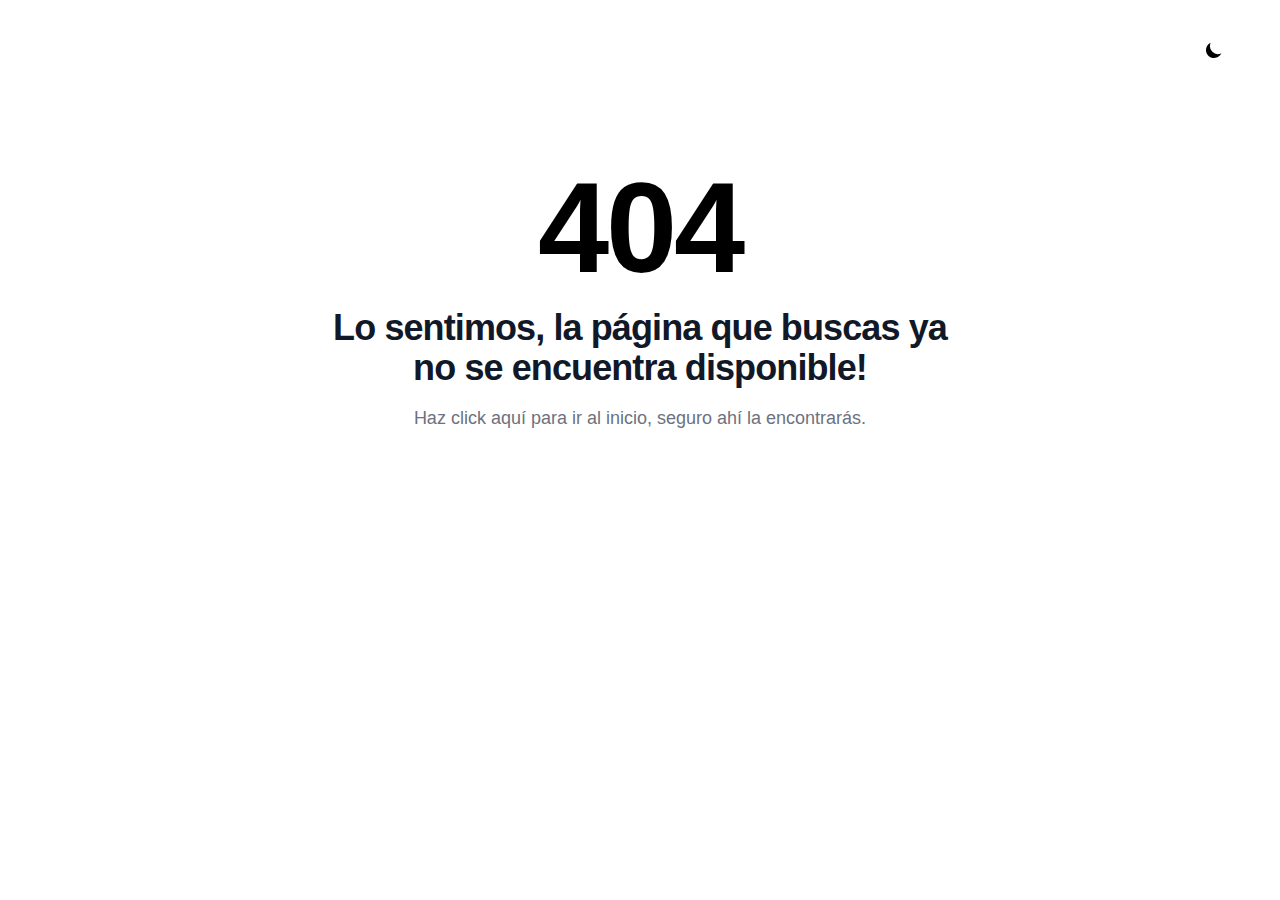
==== commit 5a0a2321: "Updates" ====
--- a/404/index.html
+++ b/404/index.html
@@ -5,9 +5,9 @@
     <link rel="icon" type="image/svg+xml" href="/omniversa_favicon_transparent_bg_1080x1080.svg" />
     <meta name="viewport" content="width=device-width, initial-scale=1.0" />
     <title>TEST | Omniversa Store</title>
-    <script type="module" crossorigin src="/assets/404-1ZAORXjM.js"></script>
-    <link rel="modulepreload" crossorigin href="/assets/Layout-BT5I3YXY.js">
-    <link rel="stylesheet" crossorigin href="/assets/Layout-BFCwOWxS.css">
+    <script type="module" crossorigin src="/assets/404-BqmsLoJn.js"></script>
+    <link rel="modulepreload" crossorigin href="/assets/Layout-t08ttiUu.js">
+    <link rel="stylesheet" crossorigin href="/assets/Layout-DG1WaiRq.css">
   </head>
   <body>
     <div id="root"></div>
--- a/assets/Layout-DG1WaiRq.css
+++ b/assets/Layout-DG1WaiRq.css
@@ -0,0 +1 @@
+*,:before,:after{box-sizing:border-box;border-width:0;border-style:solid;border-color:#e5e7eb}:before,:after{--tw-content: ""}html,:host{line-height:1.5;-webkit-text-size-adjust:100%;-moz-tab-size:4;-o-tab-size:4;tab-size:4;font-family:Graphik,sans-serif;font-feature-settings:normal;font-variation-settings:normal;-webkit-tap-highlight-color:transparent}body{margin:0;line-height:inherit}hr{height:0;color:inherit;border-top-width:1px}abbr:where([title]){-webkit-text-decoration:underline dotted;text-decoration:underline dotted}h1,h2,h3,h4,h5,h6{font-size:inherit;font-weight:inherit}a{color:inherit;text-decoration:inherit}b,strong{font-weight:bolder}code,kbd,samp,pre{font-family:ui-monospace,SFMono-Regular,Menlo,Monaco,Consolas,Liberation Mono,Courier New,monospace;font-feature-settings:normal;font-variation-settings:normal;font-size:1em}small{font-size:80%}sub,sup{font-size:75%;line-height:0;position:relative;vertical-align:baseline}sub{bottom:-.25em}sup{top:-.5em}table{text-indent:0;border-color:inherit;border-collapse:collapse}button,input,optgroup,select,textarea{font-family:inherit;font-feature-settings:inherit;font-variation-settings:inherit;font-size:100%;font-weight:inherit;line-height:inherit;letter-spacing:inherit;color:inherit;margin:0;padding:0}button,select{text-transform:none}button,input:where([type=button]),input:where([type=reset]),input:where([type=submit]){-webkit-appearance:button;background-color:transparent;background-image:none}:-moz-focusring{outline:auto}:-moz-ui-invalid{box-shadow:none}progress{vertical-align:baseline}::-webkit-inner-spin-button,::-webkit-outer-spin-button{height:auto}[type=search]{-webkit-appearance:textfield;outline-offset:-2px}::-webkit-search-decoration{-webkit-appearance:none}::-webkit-file-upload-button{-webkit-appearance:button;font:inherit}summary{display:list-item}blockquote,dl,dd,h1,h2,h3,h4,h5,h6,hr,figure,p,pre{margin:0}fieldset{margin:0;padding:0}legend{padding:0}ol,ul,menu{list-style:none;margin:0;padding:0}dialog{padding:0}textarea{resize:vertical}input::-moz-placeholder,textarea::-moz-placeholder{opacity:1;color:#9ca3af}input::placeholder,textarea::placeholder{opacity:1;color:#9ca3af}button,[role=button]{cursor:pointer}:disabled{cursor:default}img,svg,video,canvas,audio,iframe,embed,object{display:block;vertical-align:middle}img,video{max-width:100%;height:auto}[hidden]{display:none}[data-tooltip-style^=light]+.tooltip>.tooltip-arrow:before{border-style:solid;border-color:#e5e7eb}[data-tooltip-style^=light]+.tooltip[data-popper-placement^=top]>.tooltip-arrow:before{border-bottom-width:1px;border-right-width:1px}[data-tooltip-style^=light]+.tooltip[data-popper-placement^=right]>.tooltip-arrow:before{border-bottom-width:1px;border-left-width:1px}[data-tooltip-style^=light]+.tooltip[data-popper-placement^=bottom]>.tooltip-arrow:before{border-top-width:1px;border-left-width:1px}[data-tooltip-style^=light]+.tooltip[data-popper-placement^=left]>.tooltip-arrow:before{border-top-width:1px;border-right-width:1px}.tooltip[data-popper-placement^=top]>.tooltip-arrow{bottom:-4px}.tooltip[data-popper-placement^=bottom]>.tooltip-arrow{top:-4px}.tooltip[data-popper-placement^=left]>.tooltip-arrow{right:-4px}.tooltip[data-popper-placement^=right]>.tooltip-arrow{left:-4px}.tooltip.invisible>.tooltip-arrow:before{visibility:hidden}[data-popper-arrow],[data-popper-arrow]:before{position:absolute;width:8px;height:8px;background:inherit}[data-popper-arrow]{visibility:hidden}[data-popper-arrow]:before{content:"";visibility:visible;transform:rotate(45deg)}[data-popper-arrow]:after{content:"";visibility:visible;transform:rotate(45deg);position:absolute;width:9px;height:9px;background:inherit}[role=tooltip]>[data-popper-arrow]:before{border-style:solid;border-color:#e5e7eb}.dark [role=tooltip]>[data-popper-arrow]:before{border-style:solid;border-color:#4b5563}[role=tooltip]>[data-popper-arrow]:after{border-style:solid;border-color:#e5e7eb}.dark [role=tooltip]>[data-popper-arrow]:after{border-style:solid;border-color:#4b5563}[data-popover][role=tooltip][data-popper-placement^=top]>[data-popper-arrow]:before{border-bottom-width:1px;border-right-width:1px}[data-popover][role=tooltip][data-popper-placement^=top]>[data-popper-arrow]:after{border-bottom-width:1px;border-right-width:1px}[data-popover][role=tooltip][data-popper-placement^=right]>[data-popper-arrow]:before{border-bottom-width:1px;border-left-width:1px}[data-popover][role=tooltip][data-popper-placement^=right]>[data-popper-arrow]:after{border-bottom-width:1px;border-left-width:1px}[data-popover][role=tooltip][data-popper-placement^=bottom]>[data-popper-arrow]:before{border-top-width:1px;border-left-width:1px}[data-popover][role=tooltip][data-popper-placement^=bottom]>[data-popper-arrow]:after{border-top-width:1px;border-left-width:1px}[data-popover][role=tooltip][data-popper-placement^=left]>[data-popper-arrow]:before{border-top-width:1px;border-right-width:1px}[data-popover][role=tooltip][data-popper-placement^=left]>[data-popper-arrow]:after{border-top-width:1px;border-right-width:1px}[data-popover][role=tooltip][data-popper-placement^=top]>[data-popper-arrow]{bottom:-5px}[data-popover][role=tooltip][data-popper-placement^=bottom]>[data-popper-arrow]{top:-5px}[data-popover][role=tooltip][data-popper-placement^=left]>[data-popper-arrow]{right:-5px}[data-popover][role=tooltip][data-popper-placement^=right]>[data-popper-arrow]{left:-5px}[role=tooltip].invisible>[data-popper-arrow]:before{visibility:hidden}[role=tooltip].invisible>[data-popper-arrow]:after{visibility:hidden}[type=text],[type=email],[type=url],[type=password],[type=number],[type=date],[type=datetime-local],[type=month],[type=search],[type=tel],[type=time],[type=week],[multiple],textarea,select{-webkit-appearance:none;-moz-appearance:none;appearance:none;background-color:#fff;border-color:#6b7280;border-width:1px;border-radius:0;padding:.5rem .75rem;font-size:1rem;line-height:1.5rem;--tw-shadow: 0 0 #0000}[type=text]:focus,[type=email]:focus,[type=url]:focus,[type=password]:focus,[type=number]:focus,[type=date]:focus,[type=datetime-local]:focus,[type=month]:focus,[type=search]:focus,[type=tel]:focus,[type=time]:focus,[type=week]:focus,[multiple]:focus,textarea:focus,select:focus{outline:2px solid transparent;outline-offset:2px;--tw-ring-inset: var(--tw-empty, );--tw-ring-offset-width: 0px;--tw-ring-offset-color: #fff;--tw-ring-color: #1C64F2;--tw-ring-offset-shadow: var(--tw-ring-inset) 0 0 0 var(--tw-ring-offset-width) var(--tw-ring-offset-color);--tw-ring-shadow: var(--tw-ring-inset) 0 0 0 calc(1px + var(--tw-ring-offset-width)) var(--tw-ring-color);box-shadow:var(--tw-ring-offset-shadow),var(--tw-ring-shadow),var(--tw-shadow);border-color:#1c64f2}input::-moz-placeholder,textarea::-moz-placeholder{color:#6b7280;opacity:1}input::placeholder,textarea::placeholder{color:#6b7280;opacity:1}::-webkit-datetime-edit-fields-wrapper{padding:0}::-webkit-date-and-time-value{min-height:1.5em}select:not([size]){background-image:url("data:image/svg+xml,%3csvg aria-hidden='true' xmlns='http://www.w3.org/2000/svg' fill='none' viewBox='0 0 10 6'%3e %3cpath stroke='%236B7280' stroke-linecap='round' stroke-linejoin='round' stroke-width='2' d='m1 1 4 4 4-4'/%3e %3c/svg%3e");background-position:right .75rem center;background-repeat:no-repeat;background-size:.75em .75em;padding-right:2.5rem;-webkit-print-color-adjust:exact;print-color-adjust:exact}:is([dir=rtl]) select:not([size]){background-position:left .75rem center;padding-right:.75rem;padding-left:0}[multiple]{background-image:initial;background-position:initial;background-repeat:unset;background-size:initial;padding-right:.75rem;-webkit-print-color-adjust:unset;print-color-adjust:unset}[type=checkbox],[type=radio]{-webkit-appearance:none;-moz-appearance:none;appearance:none;padding:0;-webkit-print-color-adjust:exact;print-color-adjust:exact;display:inline-block;vertical-align:middle;background-origin:border-box;-webkit-user-select:none;-moz-user-select:none;user-select:none;flex-shrink:0;height:1rem;width:1rem;color:#1c64f2;background-color:#fff;border-color:#6b7280;border-width:1px;--tw-shadow: 0 0 #0000}[type=checkbox]{border-radius:0}[type=radio]{border-radius:100%}[type=checkbox]:focus,[type=radio]:focus{outline:2px solid transparent;outline-offset:2px;--tw-ring-inset: var(--tw-empty, );--tw-ring-offset-width: 2px;--tw-ring-offset-color: #fff;--tw-ring-color: #1C64F2;--tw-ring-offset-shadow: var(--tw-ring-inset) 0 0 0 var(--tw-ring-offset-width) var(--tw-ring-offset-color);--tw-ring-shadow: var(--tw-ring-inset) 0 0 0 calc(2px + var(--tw-ring-offset-width)) var(--tw-ring-color);box-shadow:var(--tw-ring-offset-shadow),var(--tw-ring-shadow),var(--tw-shadow)}[type=checkbox]:checked,[type=radio]:checked,.dark [type=checkbox]:checked,.dark [type=radio]:checked{border-color:transparent;background-color:currentColor;background-size:.55em .55em;background-position:center;background-repeat:no-repeat}[type=checkbox]:checked{background-image:url("data:image/svg+xml,%3csvg aria-hidden='true' xmlns='http://www.w3.org/2000/svg' fill='none' viewBox='0 0 16 12'%3e %3cpath stroke='white' stroke-linecap='round' stroke-linejoin='round' stroke-width='3' d='M1 5.917 5.724 10.5 15 1.5'/%3e %3c/svg%3e");background-repeat:no-repeat;background-size:.55em .55em;-webkit-print-color-adjust:exact;print-color-adjust:exact}[type=radio]:checked{background-image:url("data:image/svg+xml,%3csvg viewBox='0 0 16 16' fill='white' xmlns='http://www.w3.org/2000/svg'%3e%3ccircle cx='8' cy='8' r='3'/%3e%3c/svg%3e");background-size:1em 1em}.dark [type=radio]:checked{background-image:url("data:image/svg+xml,%3csvg viewBox='0 0 16 16' fill='white' xmlns='http://www.w3.org/2000/svg'%3e%3ccircle cx='8' cy='8' r='3'/%3e%3c/svg%3e");background-size:1em 1em}[type=checkbox]:indeterminate{background-image:url("data:image/svg+xml,%3csvg aria-hidden='true' xmlns='http://www.w3.org/2000/svg' fill='none' viewBox='0 0 16 12'%3e %3cpath stroke='white' stroke-linecap='round' stroke-linejoin='round' stroke-width='3' d='M0.5 6h14'/%3e %3c/svg%3e");background-color:currentColor;border-color:transparent;background-position:center;background-repeat:no-repeat;background-size:.55em .55em;-webkit-print-color-adjust:exact;print-color-adjust:exact}[type=checkbox]:indeterminate:hover,[type=checkbox]:indeterminate:focus{border-color:transparent;background-color:currentColor}[type=file]{background:unset;border-color:inherit;border-width:0;border-radius:0;padding:0;font-size:unset;line-height:inherit}[type=file]:focus{outline:1px auto inherit}input[type=file]::file-selector-button{color:#fff;background:#1f2937;border:0;font-weight:500;font-size:.875rem;cursor:pointer;padding:.625rem 1rem .625rem 2rem;margin-inline-start:-1rem;margin-inline-end:1rem}input[type=file]::file-selector-button:hover{background:#374151}:is([dir=rtl]) input[type=file]::file-selector-button{padding-right:2rem;padding-left:1rem}.dark input[type=file]::file-selector-button{color:#fff;background:#4b5563}.dark input[type=file]::file-selector-button:hover{background:#6b7280}input[type=range]::-webkit-slider-thumb{height:1.25rem;width:1.25rem;background:#1c64f2;border-radius:9999px;border:0;appearance:none;-moz-appearance:none;-webkit-appearance:none;cursor:pointer}input[type=range]:disabled::-webkit-slider-thumb{background:#9ca3af}.dark input[type=range]:disabled::-webkit-slider-thumb{background:#6b7280}input[type=range]:focus::-webkit-slider-thumb{outline:2px solid transparent;outline-offset:2px;--tw-ring-offset-shadow: var(--tw-ring-inset) 0 0 0 var(--tw-ring-offset-width) var(--tw-ring-offset-color);--tw-ring-shadow: var(--tw-ring-inset) 0 0 0 calc(4px + var(--tw-ring-offset-width)) var(--tw-ring-color);box-shadow:var(--tw-ring-offset-shadow),var(--tw-ring-shadow),var(--tw-shadow, 0 0 #0000);--tw-ring-opacity: 1px;--tw-ring-color: rgb(164 202 254 / var(--tw-ring-opacity))}input[type=range]::-moz-range-thumb{height:1.25rem;width:1.25rem;background:#1c64f2;border-radius:9999px;border:0;appearance:none;-moz-appearance:none;-webkit-appearance:none;cursor:pointer}input[type=range]:disabled::-moz-range-thumb{background:#9ca3af}.dark input[type=range]:disabled::-moz-range-thumb{background:#6b7280}input[type=range]::-moz-range-progress{background:#3f83f8}input[type=range]::-ms-fill-lower{background:#3f83f8}*,:before,:after{--tw-border-spacing-x: 0;--tw-border-spacing-y: 0;--tw-translate-x: 0;--tw-translate-y: 0;--tw-rotate: 0;--tw-skew-x: 0;--tw-skew-y: 0;--tw-scale-x: 1;--tw-scale-y: 1;--tw-pan-x: ;--tw-pan-y: ;--tw-pinch-zoom: ;--tw-scroll-snap-strictness: proximity;--tw-gradient-from-position: ;--tw-gradient-via-position: ;--tw-gradient-to-position: ;--tw-ordinal: ;--tw-slashed-zero: ;--tw-numeric-figure: ;--tw-numeric-spacing: ;--tw-numeric-fraction: ;--tw-ring-inset: ;--tw-ring-offset-width: 0px;--tw-ring-offset-color: #fff;--tw-ring-color: rgb(63 131 248 / .5);--tw-ring-offset-shadow: 0 0 #0000;--tw-ring-shadow: 0 0 #0000;--tw-shadow: 0 0 #0000;--tw-shadow-colored: 0 0 #0000;--tw-blur: ;--tw-brightness: ;--tw-contrast: ;--tw-grayscale: ;--tw-hue-rotate: ;--tw-invert: ;--tw-saturate: ;--tw-sepia: ;--tw-drop-shadow: ;--tw-backdrop-blur: ;--tw-backdrop-brightness: ;--tw-backdrop-contrast: ;--tw-backdrop-grayscale: ;--tw-backdrop-hue-rotate: ;--tw-backdrop-invert: ;--tw-backdrop-opacity: ;--tw-backdrop-saturate: ;--tw-backdrop-sepia: ;--tw-contain-size: ;--tw-contain-layout: ;--tw-contain-paint: ;--tw-contain-style: }::backdrop{--tw-border-spacing-x: 0;--tw-border-spacing-y: 0;--tw-translate-x: 0;--tw-translate-y: 0;--tw-rotate: 0;--tw-skew-x: 0;--tw-skew-y: 0;--tw-scale-x: 1;--tw-scale-y: 1;--tw-pan-x: ;--tw-pan-y: ;--tw-pinch-zoom: ;--tw-scroll-snap-strictness: proximity;--tw-gradient-from-position: ;--tw-gradient-via-position: ;--tw-gradient-to-position: ;--tw-ordinal: ;--tw-slashed-zero: ;--tw-numeric-figure: ;--tw-numeric-spacing: ;--tw-numeric-fraction: ;--tw-ring-inset: ;--tw-ring-offset-width: 0px;--tw-ring-offset-color: #fff;--tw-ring-color: rgb(63 131 248 / .5);--tw-ring-offset-shadow: 0 0 #0000;--tw-ring-shadow: 0 0 #0000;--tw-shadow: 0 0 #0000;--tw-shadow-colored: 0 0 #0000;--tw-blur: ;--tw-brightness: ;--tw-contrast: ;--tw-grayscale: ;--tw-hue-rotate: ;--tw-invert: ;--tw-saturate: ;--tw-sepia: ;--tw-drop-shadow: ;--tw-backdrop-blur: ;--tw-backdrop-brightness: ;--tw-backdrop-contrast: ;--tw-backdrop-grayscale: ;--tw-backdrop-hue-rotate: ;--tw-backdrop-invert: ;--tw-backdrop-opacity: ;--tw-backdrop-saturate: ;--tw-backdrop-sepia: ;--tw-contain-size: ;--tw-contain-layout: ;--tw-contain-paint: ;--tw-contain-style: }.container{width:100%}@media (min-width: 370px){.container{max-width:370px}}@media (min-width: 640px){.container{max-width:640px}}@media (min-width: 768px){.container{max-width:768px}}@media (min-width: 1024px){.container{max-width:1024px}}@media (min-width: 1280px){.container{max-width:1280px}}@media (min-width: 1536px){.container{max-width:1536px}}.sr-only{position:absolute;width:1px;height:1px;padding:0;margin:-1px;overflow:hidden;clip:rect(0,0,0,0);white-space:nowrap;border-width:0}.pointer-events-none{pointer-events:none}.invisible{visibility:hidden}.collapse{visibility:collapse}.fixed{position:fixed}.absolute{position:absolute}.relative{position:relative}.inset-x-0{left:0;right:0}.inset-y-0{top:0;bottom:0}.-bottom-1{bottom:-.25rem}.-left-1{left:-.25rem}.-left-1\.5{left:-.375rem}.-left-3{left:-.75rem}.-right-1{right:-.25rem}.-top-1{top:-.25rem}.bottom-5{bottom:1.25rem}.left-0{left:0}.left-1{left:.25rem}.left-1\/2{left:50%}.left-2{left:.5rem}.left-2\.5{left:.625rem}.left-3{left:.75rem}.left-4{left:1rem}.left-5{left:1.25rem}.left-6{left:1.5rem}.right-0{right:0}.top-0{top:0}.top-1\/2{top:50%}.top-10{top:2.5rem}.top-2{top:.5rem}.top-3{top:.75rem}.top-4{top:1rem}.-z-10{z-index:-10}.z-0{z-index:0}.z-10{z-index:10}.z-20{z-index:20}.z-40{z-index:40}.z-50{z-index:50}.z-auto{z-index:auto}.-m-1{margin:-.25rem}.-m-1\.5{margin:-.375rem}.m-10{margin:2.5rem}.mx-1{margin-left:.25rem;margin-right:.25rem}.mx-4{margin-left:1rem;margin-right:1rem}.mx-auto{margin-left:auto;margin-right:auto}.my-1{margin-top:.25rem;margin-bottom:.25rem}.my-10{margin-top:2.5rem;margin-bottom:2.5rem}.my-4{margin-top:1rem;margin-bottom:1rem}.my-6{margin-top:1.5rem;margin-bottom:1.5rem}.-mb-px{margin-bottom:-1px}.mb-1{margin-bottom:.25rem}.mb-10{margin-bottom:2.5rem}.mb-2{margin-bottom:.5rem}.mb-4{margin-bottom:1rem}.mb-5{margin-bottom:1.25rem}.mb-6{margin-bottom:1.5rem}.me-2{margin-inline-end:.5rem}.me-4{margin-inline-end:1rem}.ml-0{margin-left:0}.ml-1{margin-left:.25rem}.ml-2{margin-left:.5rem}.ml-3{margin-left:.75rem}.ml-6{margin-left:1.5rem}.ml-auto{margin-left:auto}.mr-2{margin-right:.5rem}.mr-3{margin-right:.75rem}.mr-4{margin-right:1rem}.mr-5{margin-right:1.25rem}.mt-1{margin-top:.25rem}.mt-1\.5{margin-top:.375rem}.mt-2{margin-top:.5rem}.mt-3{margin-top:.75rem}.mt-4{margin-top:1rem}.mt-6{margin-top:1.5rem}.mt-8{margin-top:2rem}.block{display:block}.inline-block{display:inline-block}.\!inline{display:inline!important}.inline{display:inline}.flex{display:flex}.inline-flex{display:inline-flex}.table{display:table}.grid{display:grid}.hidden{display:none}.size-5{width:1.25rem;height:1.25rem}.size-6{width:1.5rem;height:1.5rem}.h-0{height:0px}.h-0\.5{height:.125rem}.h-1{height:.25rem}.h-1\.5{height:.375rem}.h-10{height:2.5rem}.h-2{height:.5rem}.h-2\.5{height:.625rem}.h-20{height:5rem}.h-3{height:.75rem}.h-3\.5{height:.875rem}.h-36{height:9rem}.h-4{height:1rem}.h-5{height:1.25rem}.h-6{height:1.5rem}.h-7{height:1.75rem}.h-8{height:2rem}.h-9{height:2.25rem}.h-96{height:24rem}.h-auto{height:auto}.h-fit{height:-moz-fit-content;height:fit-content}.h-full{height:100%}.h-px{height:1px}.h-screen{height:100vh}.max-h-\[90dvh\]{max-height:90dvh}.min-h-screen{min-height:100vh}.w-1\/2{width:50%}.w-10{width:2.5rem}.w-11{width:2.75rem}.w-12{width:3rem}.w-14{width:3.5rem}.w-16{width:4rem}.w-2{width:.5rem}.w-2\/4{width:50%}.w-20{width:5rem}.w-3{width:.75rem}.w-3\.5{width:.875rem}.w-36{width:9rem}.w-4{width:1rem}.w-5{width:1.25rem}.w-6{width:1.5rem}.w-64{width:16rem}.w-7{width:1.75rem}.w-8{width:2rem}.w-9{width:2.25rem}.w-auto{width:auto}.w-fit{width:-moz-fit-content;width:fit-content}.w-full{width:100%}.w-max{width:-moz-max-content;width:max-content}.max-w-2xl{max-width:42rem}.max-w-3xl{max-width:48rem}.max-w-4xl{max-width:56rem}.max-w-5xl{max-width:64rem}.max-w-6xl{max-width:72rem}.max-w-7xl{max-width:80rem}.max-w-\[100vw\]{max-width:100vw}.max-w-lg{max-width:32rem}.max-w-md{max-width:28rem}.max-w-screen-sm{max-width:640px}.max-w-screen-xl{max-width:1280px}.max-w-sm{max-width:24rem}.max-w-xl{max-width:36rem}.max-w-xs{max-width:20rem}.flex-1{flex:1 1 0%}.flex-shrink-0,.shrink-0{flex-shrink:0}.origin-\[0\]{transform-origin:0}.-translate-x-1\/2{--tw-translate-x: -50%;transform:translate(var(--tw-translate-x),var(--tw-translate-y)) rotate(var(--tw-rotate)) skew(var(--tw-skew-x)) skewY(var(--tw-skew-y)) scaleX(var(--tw-scale-x)) scaleY(var(--tw-scale-y))}.-translate-y-1\/2{--tw-translate-y: -50%;transform:translate(var(--tw-translate-x),var(--tw-translate-y)) rotate(var(--tw-rotate)) skew(var(--tw-skew-x)) skewY(var(--tw-skew-y)) scaleX(var(--tw-scale-x)) scaleY(var(--tw-scale-y))}.-translate-y-4{--tw-translate-y: -1rem;transform:translate(var(--tw-translate-x),var(--tw-translate-y)) rotate(var(--tw-rotate)) skew(var(--tw-skew-x)) skewY(var(--tw-skew-y)) scaleX(var(--tw-scale-x)) scaleY(var(--tw-scale-y))}.-translate-y-6{--tw-translate-y: -1.5rem;transform:translate(var(--tw-translate-x),var(--tw-translate-y)) rotate(var(--tw-rotate)) skew(var(--tw-skew-x)) skewY(var(--tw-skew-y)) scaleX(var(--tw-scale-x)) scaleY(var(--tw-scale-y))}.rotate-180{--tw-rotate: 180deg;transform:translate(var(--tw-translate-x),var(--tw-translate-y)) rotate(var(--tw-rotate)) skew(var(--tw-skew-x)) skewY(var(--tw-skew-y)) scaleX(var(--tw-scale-x)) scaleY(var(--tw-scale-y))}.rotate-45{--tw-rotate: 45deg;transform:translate(var(--tw-translate-x),var(--tw-translate-y)) rotate(var(--tw-rotate)) skew(var(--tw-skew-x)) skewY(var(--tw-skew-y)) scaleX(var(--tw-scale-x)) scaleY(var(--tw-scale-y))}.scale-75{--tw-scale-x: .75;--tw-scale-y: .75;transform:translate(var(--tw-translate-x),var(--tw-translate-y)) rotate(var(--tw-rotate)) skew(var(--tw-skew-x)) skewY(var(--tw-skew-y)) scaleX(var(--tw-scale-x)) scaleY(var(--tw-scale-y))}.transform{transform:translate(var(--tw-translate-x),var(--tw-translate-y)) rotate(var(--tw-rotate)) skew(var(--tw-skew-x)) skewY(var(--tw-skew-y)) scaleX(var(--tw-scale-x)) scaleY(var(--tw-scale-y))}@keyframes spin{to{transform:rotate(360deg)}}.animate-spin{animation:spin 1s linear infinite}.cursor-default{cursor:default}.cursor-grab{cursor:grab}.cursor-not-allowed{cursor:not-allowed}.cursor-pointer{cursor:pointer}.cursor-wait{cursor:wait}.snap-x{scroll-snap-type:x var(--tw-scroll-snap-strictness)}.snap-mandatory{--tw-scroll-snap-strictness: mandatory}.snap-center{scroll-snap-align:center}.list-inside{list-style-position:inside}.list-decimal{list-style-type:decimal}.list-disc{list-style-type:disc}.list-none{list-style-type:none}.appearance-none{-webkit-appearance:none;-moz-appearance:none;appearance:none}.grid-flow-col{grid-auto-flow:column}.grid-cols-4{grid-template-columns:repeat(4,minmax(0,1fr))}.grid-cols-7{grid-template-columns:repeat(7,minmax(0,1fr))}.flex-row{flex-direction:row}.flex-col{flex-direction:column}.flex-wrap{flex-wrap:wrap}.items-start{align-items:flex-start}.items-end{align-items:flex-end}.items-center{align-items:center}.items-stretch{align-items:stretch}.justify-start{justify-content:flex-start}.justify-end{justify-content:flex-end}.justify-center{justify-content:center}.justify-between{justify-content:space-between}.gap-1{gap:.25rem}.gap-2{gap:.5rem}.gap-4{gap:1rem}.-space-x-4>:not([hidden])~:not([hidden]){--tw-space-x-reverse: 0;margin-right:calc(-1rem * var(--tw-space-x-reverse));margin-left:calc(-1rem * calc(1 - var(--tw-space-x-reverse)))}.-space-x-px>:not([hidden])~:not([hidden]){--tw-space-x-reverse: 0;margin-right:calc(-1px * var(--tw-space-x-reverse));margin-left:calc(-1px * calc(1 - var(--tw-space-x-reverse)))}.space-x-2>:not([hidden])~:not([hidden]){--tw-space-x-reverse: 0;margin-right:calc(.5rem * var(--tw-space-x-reverse));margin-left:calc(.5rem * calc(1 - var(--tw-space-x-reverse)))}.space-x-3>:not([hidden])~:not([hidden]){--tw-space-x-reverse: 0;margin-right:calc(.75rem * var(--tw-space-x-reverse));margin-left:calc(.75rem * calc(1 - var(--tw-space-x-reverse)))}.space-x-4>:not([hidden])~:not([hidden]){--tw-space-x-reverse: 0;margin-right:calc(1rem * var(--tw-space-x-reverse));margin-left:calc(1rem * calc(1 - var(--tw-space-x-reverse)))}.space-y-0>:not([hidden])~:not([hidden]){--tw-space-y-reverse: 0;margin-top:calc(0px * calc(1 - var(--tw-space-y-reverse)));margin-bottom:calc(0px * var(--tw-space-y-reverse))}.space-y-1>:not([hidden])~:not([hidden]){--tw-space-y-reverse: 0;margin-top:calc(.25rem * calc(1 - var(--tw-space-y-reverse)));margin-bottom:calc(.25rem * var(--tw-space-y-reverse))}.space-y-2>:not([hidden])~:not([hidden]){--tw-space-y-reverse: 0;margin-top:calc(.5rem * calc(1 - var(--tw-space-y-reverse)));margin-bottom:calc(.5rem * var(--tw-space-y-reverse))}.space-y-4>:not([hidden])~:not([hidden]){--tw-space-y-reverse: 0;margin-top:calc(1rem * calc(1 - var(--tw-space-y-reverse)));margin-bottom:calc(1rem * var(--tw-space-y-reverse))}.divide-x>:not([hidden])~:not([hidden]){--tw-divide-x-reverse: 0;border-right-width:calc(1px * var(--tw-divide-x-reverse));border-left-width:calc(1px * calc(1 - var(--tw-divide-x-reverse)))}.divide-y>:not([hidden])~:not([hidden]){--tw-divide-y-reverse: 0;border-top-width:calc(1px * calc(1 - var(--tw-divide-y-reverse)));border-bottom-width:calc(1px * var(--tw-divide-y-reverse))}.divide-gray-100>:not([hidden])~:not([hidden]){--tw-divide-opacity: 1;border-color:rgb(243 244 246 / var(--tw-divide-opacity))}.divide-gray-200>:not([hidden])~:not([hidden]){--tw-divide-opacity: 1;border-color:rgb(229 231 235 / var(--tw-divide-opacity))}.self-center{align-self:center}.overflow-auto{overflow:auto}.overflow-hidden{overflow:hidden}.overflow-y-auto{overflow-y:auto}.\!overflow-x-hidden{overflow-x:hidden!important}.overflow-x-hidden{overflow-x:hidden}.overflow-y-hidden{overflow-y:hidden}.overflow-x-scroll{overflow-x:scroll}.\!scroll-auto{scroll-behavior:auto!important}.scroll-smooth{scroll-behavior:smooth}.whitespace-nowrap{white-space:nowrap}.rounded{border-radius:.25rem}.rounded-\[7px\]{border-radius:7px}.rounded-full{border-radius:9999px}.rounded-lg{border-radius:.5rem}.rounded-md{border-radius:.375rem}.rounded-none{border-radius:0}.rounded-b{border-bottom-right-radius:.25rem;border-bottom-left-radius:.25rem}.rounded-e-lg{border-start-end-radius:.5rem;border-end-end-radius:.5rem}.rounded-l-lg{border-top-left-radius:.5rem;border-bottom-left-radius:.5rem}.rounded-l-md{border-top-left-radius:.375rem;border-bottom-left-radius:.375rem}.rounded-l-none{border-top-left-radius:0;border-bottom-left-radius:0}.rounded-r-lg{border-top-right-radius:.5rem;border-bottom-right-radius:.5rem}.rounded-r-none{border-top-right-radius:0;border-bottom-right-radius:0}.rounded-s-lg{border-start-start-radius:.5rem;border-end-start-radius:.5rem}.rounded-t{border-top-left-radius:.25rem;border-top-right-radius:.25rem}.rounded-t-lg{border-top-left-radius:.5rem;border-top-right-radius:.5rem}.border{border-width:1px}.border-0{border-width:0px}.border-2{border-width:2px}.border-b{border-bottom-width:1px}.border-b-0{border-bottom-width:0px}.border-b-2{border-bottom-width:2px}.border-l{border-left-width:1px}.border-l-0{border-left-width:0px}.border-r-0{border-right-width:0px}.border-t{border-top-width:1px}.border-t-4{border-top-width:4px}.border-blue-500{--tw-border-opacity: 1;border-color:rgb(63 131 248 / var(--tw-border-opacity))}.border-gray-100{--tw-border-opacity: 1;border-color:rgb(243 244 246 / var(--tw-border-opacity))}.border-gray-200{--tw-border-opacity: 1;border-color:rgb(229 231 235 / var(--tw-border-opacity))}.border-gray-300{--tw-border-opacity: 1;border-color:rgb(209 213 219 / var(--tw-border-opacity))}.border-gray-400{--tw-border-opacity: 1;border-color:rgb(156 163 175 / var(--tw-border-opacity))}.border-gray-500{--tw-border-opacity: 1;border-color:rgb(107 114 128 / var(--tw-border-opacity))}.border-gray-600{--tw-border-opacity: 1;border-color:rgb(75 85 99 / var(--tw-border-opacity))}.border-gray-900{--tw-border-opacity: 1;border-color:rgb(17 24 39 / var(--tw-border-opacity))}.border-green-300{--tw-border-opacity: 1;border-color:rgb(132 225 188 / var(--tw-border-opacity))}.border-green-500{--tw-border-opacity: 1;border-color:rgb(14 159 110 / var(--tw-border-opacity))}.border-green-600{--tw-border-opacity: 1;border-color:rgb(5 122 85 / var(--tw-border-opacity))}.border-green-700{--tw-border-opacity: 1;border-color:rgb(4 108 78 / var(--tw-border-opacity))}.border-indigo-300{--tw-border-opacity: 1;border-color:rgb(180 198 252 / var(--tw-border-opacity))}.border-indigo-400{--tw-border-opacity: 1;border-color:rgb(141 162 251 / var(--tw-border-opacity))}.border-indigo-500{--tw-border-opacity: 1;border-color:rgb(104 117 245 / var(--tw-border-opacity))}.border-pink-300{--tw-border-opacity: 1;border-color:rgb(248 180 217 / var(--tw-border-opacity))}.border-pink-500{--tw-border-opacity: 1;border-color:rgb(231 70 148 / var(--tw-border-opacity))}.border-pink-600{--tw-border-opacity: 1;border-color:rgb(214 31 105 / var(--tw-border-opacity))}.border-purple-500{--tw-border-opacity: 1;border-color:rgb(144 97 249 / var(--tw-border-opacity))}.border-purple-900{--tw-border-opacity: 1;border-color:rgb(74 29 150 / var(--tw-border-opacity))}.border-red-300{--tw-border-opacity: 1;border-color:rgb(248 180 180 / var(--tw-border-opacity))}.border-red-500{--tw-border-opacity: 1;border-color:rgb(240 82 82 / var(--tw-border-opacity))}.border-red-600{--tw-border-opacity: 1;border-color:rgb(224 36 36 / var(--tw-border-opacity))}.border-red-900{--tw-border-opacity: 1;border-color:rgb(119 29 29 / var(--tw-border-opacity))}.border-teal-300{--tw-border-opacity: 1;border-color:rgb(126 220 226 / var(--tw-border-opacity))}.border-teal-500{--tw-border-opacity: 1;border-color:rgb(6 148 162 / var(--tw-border-opacity))}.border-transparent{border-color:transparent}.border-white{--tw-border-opacity: 1;border-color:rgb(255 255 255 / var(--tw-border-opacity))}.border-yellow-300{--tw-border-opacity: 1;border-color:rgb(250 202 21 / var(--tw-border-opacity))}.border-yellow-400{--tw-border-opacity: 1;border-color:rgb(227 160 8 / var(--tw-border-opacity))}.border-yellow-500{--tw-border-opacity: 1;border-color:rgb(194 120 3 / var(--tw-border-opacity))}.border-yellow-600{--tw-border-opacity: 1;border-color:rgb(159 88 10 / var(--tw-border-opacity))}.\!bg-transparent{background-color:transparent!important}.bg-blue-100{--tw-bg-opacity: 1;background-color:rgb(225 239 254 / var(--tw-bg-opacity))}.bg-blue-600{--tw-bg-opacity: 1;background-color:rgb(28 100 242 / var(--tw-bg-opacity))}.bg-blue-700{--tw-bg-opacity: 1;background-color:rgb(26 86 219 / var(--tw-bg-opacity))}.bg-gray-100{--tw-bg-opacity: 1;background-color:rgb(243 244 246 / var(--tw-bg-opacity))}.bg-gray-200{--tw-bg-opacity: 1;background-color:rgb(229 231 235 / var(--tw-bg-opacity))}.bg-gray-400{--tw-bg-opacity: 1;background-color:rgb(156 163 175 / var(--tw-bg-opacity))}.bg-gray-50{--tw-bg-opacity: 1;background-color:rgb(249 250 251 / var(--tw-bg-opacity))}.bg-gray-500{--tw-bg-opacity: 1;background-color:rgb(107 114 128 / var(--tw-bg-opacity))}.bg-gray-600{--tw-bg-opacity: 1;background-color:rgb(75 85 99 / var(--tw-bg-opacity))}.bg-gray-700{--tw-bg-opacity: 1;background-color:rgb(55 65 81 / var(--tw-bg-opacity))}.bg-gray-800{--tw-bg-opacity: 1;background-color:rgb(31 41 55 / var(--tw-bg-opacity))}.bg-gray-900{--tw-bg-opacity: 1;background-color:rgb(17 24 39 / var(--tw-bg-opacity))}.bg-green-100{--tw-bg-opacity: 1;background-color:rgb(222 247 236 / var(--tw-bg-opacity))}.bg-green-400{--tw-bg-opacity: 1;background-color:rgb(49 196 141 / var(--tw-bg-opacity))}.bg-green-50{--tw-bg-opacity: 1;background-color:rgb(243 250 247 / var(--tw-bg-opacity))}.bg-green-500{--tw-bg-opacity: 1;background-color:rgb(14 159 110 / var(--tw-bg-opacity))}.bg-green-600{--tw-bg-opacity: 1;background-color:rgb(5 122 85 / var(--tw-bg-opacity))}.bg-green-700{--tw-bg-opacity: 1;background-color:rgb(4 108 78 / var(--tw-bg-opacity))}.bg-indigo-100{--tw-bg-opacity: 1;background-color:rgb(229 237 255 / var(--tw-bg-opacity))}.bg-indigo-400{--tw-bg-opacity: 1;background-color:rgb(141 162 251 / var(--tw-bg-opacity))}.bg-indigo-600{--tw-bg-opacity: 1;background-color:rgb(88 80 236 / var(--tw-bg-opacity))}.bg-pink-100{--tw-bg-opacity: 1;background-color:rgb(252 232 243 / var(--tw-bg-opacity))}.bg-pink-500{--tw-bg-opacity: 1;background-color:rgb(231 70 148 / var(--tw-bg-opacity))}.bg-pink-600{--tw-bg-opacity: 1;background-color:rgb(214 31 105 / var(--tw-bg-opacity))}.bg-purple-100{--tw-bg-opacity: 1;background-color:rgb(237 235 254 / var(--tw-bg-opacity))}.bg-purple-50{--tw-bg-opacity: 1;background-color:rgb(246 245 255 / var(--tw-bg-opacity))}.bg-purple-600{--tw-bg-opacity: 1;background-color:rgb(126 58 242 / var(--tw-bg-opacity))}.bg-purple-700{--tw-bg-opacity: 1;background-color:rgb(108 43 217 / var(--tw-bg-opacity))}.bg-red-100{--tw-bg-opacity: 1;background-color:rgb(253 232 232 / var(--tw-bg-opacity))}.bg-red-400{--tw-bg-opacity: 1;background-color:rgb(249 128 128 / var(--tw-bg-opacity))}.bg-red-50{--tw-bg-opacity: 1;background-color:rgb(253 242 242 / var(--tw-bg-opacity))}.bg-red-500{--tw-bg-opacity: 1;background-color:rgb(240 82 82 / var(--tw-bg-opacity))}.bg-red-600{--tw-bg-opacity: 1;background-color:rgb(224 36 36 / var(--tw-bg-opacity))}.bg-red-700{--tw-bg-opacity: 1;background-color:rgb(200 30 30 / var(--tw-bg-opacity))}.bg-teal-100{--tw-bg-opacity: 1;background-color:rgb(213 245 246 / var(--tw-bg-opacity))}.bg-teal-600{--tw-bg-opacity: 1;background-color:rgb(4 116 129 / var(--tw-bg-opacity))}.bg-transparent{background-color:transparent}.bg-white{--tw-bg-opacity: 1;background-color:rgb(255 255 255 / var(--tw-bg-opacity))}.bg-white\/30{background-color:#ffffff4d}.bg-white\/50{background-color:#ffffff80}.bg-yellow-100{--tw-bg-opacity: 1;background-color:rgb(253 246 178 / var(--tw-bg-opacity))}.bg-yellow-400{--tw-bg-opacity: 1;background-color:rgb(227 160 8 / var(--tw-bg-opacity))}.bg-yellow-50{--tw-bg-opacity: 1;background-color:rgb(253 253 234 / var(--tw-bg-opacity))}.bg-yellow-600{--tw-bg-opacity: 1;background-color:rgb(159 88 10 / var(--tw-bg-opacity))}.bg-opacity-50{--tw-bg-opacity: .5}.bg-gradient-to-br{background-image:linear-gradient(to bottom right,var(--tw-gradient-stops))}.bg-gradient-to-r{background-image:linear-gradient(to right,var(--tw-gradient-stops))}.from-green-400{--tw-gradient-from: #31C48D var(--tw-gradient-from-position);--tw-gradient-to: rgb(49 196 141 / 0) var(--tw-gradient-to-position);--tw-gradient-stops: var(--tw-gradient-from), var(--tw-gradient-to)}.from-pink-400{--tw-gradient-from: #F17EB8 var(--tw-gradient-from-position);--tw-gradient-to: rgb(241 126 184 / 0) var(--tw-gradient-to-position);--tw-gradient-stops: var(--tw-gradient-from), var(--tw-gradient-to)}.from-pink-500{--tw-gradient-from: #E74694 var(--tw-gradient-from-position);--tw-gradient-to: rgb(231 70 148 / 0) var(--tw-gradient-to-position);--tw-gradient-stops: var(--tw-gradient-from), var(--tw-gradient-to)}.from-purple-500{--tw-gradient-from: #9061F9 var(--tw-gradient-from-position);--tw-gradient-to: rgb(144 97 249 / 0) var(--tw-gradient-to-position);--tw-gradient-stops: var(--tw-gradient-from), var(--tw-gradient-to)}.from-purple-600{--tw-gradient-from: #7E3AF2 var(--tw-gradient-from-position);--tw-gradient-to: rgb(126 58 242 / 0) var(--tw-gradient-to-position);--tw-gradient-stops: var(--tw-gradient-from), var(--tw-gradient-to)}.from-red-200{--tw-gradient-from: #FBD5D5 var(--tw-gradient-from-position);--tw-gradient-to: rgb(251 213 213 / 0) var(--tw-gradient-to-position);--tw-gradient-stops: var(--tw-gradient-from), var(--tw-gradient-to)}.from-red-400{--tw-gradient-from: #F98080 var(--tw-gradient-from-position);--tw-gradient-to: rgb(249 128 128 / 0) var(--tw-gradient-to-position);--tw-gradient-stops: var(--tw-gradient-from), var(--tw-gradient-to)}.from-teal-200{--tw-gradient-from: #AFECEF var(--tw-gradient-from-position);--tw-gradient-to: rgb(175 236 239 / 0) var(--tw-gradient-to-position);--tw-gradient-stops: var(--tw-gradient-from), var(--tw-gradient-to)}.from-teal-400{--tw-gradient-from: #16BDCA var(--tw-gradient-from-position);--tw-gradient-to: rgb(22 189 202 / 0) var(--tw-gradient-to-position);--tw-gradient-stops: var(--tw-gradient-from), var(--tw-gradient-to)}.via-green-500{--tw-gradient-to: rgb(14 159 110 / 0) var(--tw-gradient-to-position);--tw-gradient-stops: var(--tw-gradient-from), #0E9F6E var(--tw-gradient-via-position), var(--tw-gradient-to)}.via-pink-500{--tw-gradient-to: rgb(231 70 148 / 0) var(--tw-gradient-to-position);--tw-gradient-stops: var(--tw-gradient-from), #E74694 var(--tw-gradient-via-position), var(--tw-gradient-to)}.via-purple-600{--tw-gradient-to: rgb(126 58 242 / 0) var(--tw-gradient-to-position);--tw-gradient-stops: var(--tw-gradient-from), #7E3AF2 var(--tw-gradient-via-position), var(--tw-gradient-to)}.via-red-300{--tw-gradient-to: rgb(248 180 180 / 0) var(--tw-gradient-to-position);--tw-gradient-stops: var(--tw-gradient-from), #F8B4B4 var(--tw-gradient-via-position), var(--tw-gradient-to)}.via-red-500{--tw-gradient-to: rgb(240 82 82 / 0) var(--tw-gradient-to-position);--tw-gradient-stops: var(--tw-gradient-from), #F05252 var(--tw-gradient-via-position), var(--tw-gradient-to)}.via-teal-500{--tw-gradient-to: rgb(6 148 162 / 0) var(--tw-gradient-to-position);--tw-gradient-stops: var(--tw-gradient-from), #0694A2 var(--tw-gradient-via-position), var(--tw-gradient-to)}.to-green-600{--tw-gradient-to: #057A55 var(--tw-gradient-to-position)}.to-orange-400{--tw-gradient-to: #FF8A4C var(--tw-gradient-to-position)}.to-pink-500{--tw-gradient-to: #E74694 var(--tw-gradient-to-position)}.to-pink-600{--tw-gradient-to: #D61F69 var(--tw-gradient-to-position)}.to-purple-700{--tw-gradient-to: #6C2BD9 var(--tw-gradient-to-position)}.to-red-600{--tw-gradient-to: #E02424 var(--tw-gradient-to-position)}.to-teal-600{--tw-gradient-to: #047481 var(--tw-gradient-to-position)}.to-yellow-200{--tw-gradient-to: #FCE96A var(--tw-gradient-to-position)}.fill-gray-600{fill:#4b5563}.fill-green-500{fill:#0e9f6e}.fill-pink-600{fill:#d61f69}.fill-purple-600{fill:#7e3af2}.fill-red-600{fill:#e02424}.fill-yellow-400{fill:#e3a008}.object-cover{-o-object-fit:cover;object-fit:cover}.p-0{padding:0}.p-0\.5{padding:.125rem}.p-1{padding:.25rem}.p-1\.5{padding:.375rem}.p-2{padding:.5rem}.p-2\.5{padding:.625rem}.p-4{padding:1rem}.p-5{padding:1.25rem}.p-6{padding:1.5rem}.px-0{padding-left:0;padding-right:0}.px-2{padding-left:.5rem;padding-right:.5rem}.px-2\.5{padding-left:.625rem;padding-right:.625rem}.px-3{padding-left:.75rem;padding-right:.75rem}.px-4{padding-left:1rem;padding-right:1rem}.px-5{padding-left:1.25rem;padding-right:1.25rem}.px-6{padding-left:1.5rem;padding-right:1.5rem}.py-0{padding-top:0;padding-bottom:0}.py-0\.5{padding-top:.125rem;padding-bottom:.125rem}.py-1{padding-top:.25rem;padding-bottom:.25rem}.py-1\.5{padding-top:.375rem;padding-bottom:.375rem}.py-2{padding-top:.5rem;padding-bottom:.5rem}.py-2\.5{padding-top:.625rem;padding-bottom:.625rem}.py-3{padding-top:.75rem;padding-bottom:.75rem}.py-4{padding-top:1rem;padding-bottom:1rem}.py-8{padding-top:2rem;padding-bottom:2rem}.pb-2{padding-bottom:.5rem}.pb-2\.5{padding-bottom:.625rem}.pl-0{padding-left:0}.pl-10{padding-left:2.5rem}.pl-12{padding-left:3rem}.pl-16{padding-left:4rem}.pl-2{padding-left:.5rem}.pl-2\.5{padding-left:.625rem}.pl-20{padding-left:5rem}.pl-3{padding-left:.75rem}.pl-8{padding-left:2rem}.pr-10{padding-right:2.5rem}.pr-3{padding-right:.75rem}.pr-4{padding-right:1rem}.ps-5{padding-inline-start:1.25rem}.pt-0{padding-top:0}.pt-2{padding-top:.5rem}.pt-4{padding-top:1rem}.pt-5{padding-top:1.25rem}.text-left{text-align:left}.text-center{text-align:center}.text-2xl{font-size:1.5rem;line-height:2rem}.text-3xl{font-size:1.875rem;line-height:2.25rem}.text-7xl{font-size:4.5rem;line-height:1}.text-base{font-size:1rem;line-height:1.5rem}.text-lg{font-size:1.125rem;line-height:1.75rem}.text-sm{font-size:.875rem;line-height:1.25rem}.text-xl{font-size:1.25rem;line-height:1.75rem}.text-xs{font-size:.75rem;line-height:1rem}.font-bold{font-weight:700}.font-extrabold{font-weight:800}.font-light{font-weight:300}.font-medium{font-weight:500}.font-normal{font-weight:400}.font-semibold{font-weight:600}.uppercase{text-transform:uppercase}.italic{font-style:italic}.leading-6{line-height:1.5rem}.leading-9{line-height:2.25rem}.leading-none{line-height:1}.leading-tight{line-height:1.25}.tracking-tight{letter-spacing:-.025em}.text-black{--tw-text-opacity: 1;color:rgb(0 0 0 / var(--tw-text-opacity))}.text-blue-500{--tw-text-opacity: 1;color:rgb(63 131 248 / var(--tw-text-opacity))}.text-blue-700{--tw-text-opacity: 1;color:rgb(26 86 219 / var(--tw-text-opacity))}.text-blue-800{--tw-text-opacity: 1;color:rgb(30 66 159 / var(--tw-text-opacity))}.text-gray-100{--tw-text-opacity: 1;color:rgb(243 244 246 / var(--tw-text-opacity))}.text-gray-200{--tw-text-opacity: 1;color:rgb(229 231 235 / var(--tw-text-opacity))}.text-gray-300{--tw-text-opacity: 1;color:rgb(209 213 219 / var(--tw-text-opacity))}.text-gray-400{--tw-text-opacity: 1;color:rgb(156 163 175 / var(--tw-text-opacity))}.text-gray-500{--tw-text-opacity: 1;color:rgb(107 114 128 / var(--tw-text-opacity))}.text-gray-600{--tw-text-opacity: 1;color:rgb(75 85 99 / var(--tw-text-opacity))}.text-gray-700{--tw-text-opacity: 1;color:rgb(55 65 81 / var(--tw-text-opacity))}.text-gray-800{--tw-text-opacity: 1;color:rgb(31 41 55 / var(--tw-text-opacity))}.text-gray-900{--tw-text-opacity: 1;color:rgb(17 24 39 / var(--tw-text-opacity))}.text-green-500{--tw-text-opacity: 1;color:rgb(14 159 110 / var(--tw-text-opacity))}.text-green-600{--tw-text-opacity: 1;color:rgb(5 122 85 / var(--tw-text-opacity))}.text-green-700{--tw-text-opacity: 1;color:rgb(4 108 78 / var(--tw-text-opacity))}.text-green-800{--tw-text-opacity: 1;color:rgb(3 84 63 / var(--tw-text-opacity))}.text-green-900{--tw-text-opacity: 1;color:rgb(1 71 55 / var(--tw-text-opacity))}.text-indigo-500{--tw-text-opacity: 1;color:rgb(104 117 245 / var(--tw-text-opacity))}.text-indigo-700{--tw-text-opacity: 1;color:rgb(81 69 205 / var(--tw-text-opacity))}.text-indigo-800{--tw-text-opacity: 1;color:rgb(66 56 157 / var(--tw-text-opacity))}.text-indigo-900{--tw-text-opacity: 1;color:rgb(54 47 120 / var(--tw-text-opacity))}.text-pink-500{--tw-text-opacity: 1;color:rgb(231 70 148 / var(--tw-text-opacity))}.text-pink-600{--tw-text-opacity: 1;color:rgb(214 31 105 / var(--tw-text-opacity))}.text-pink-700{--tw-text-opacity: 1;color:rgb(191 18 93 / var(--tw-text-opacity))}.text-pink-800{--tw-text-opacity: 1;color:rgb(153 21 75 / var(--tw-text-opacity))}.text-pink-900{--tw-text-opacity: 1;color:rgb(117 26 61 / var(--tw-text-opacity))}.text-purple-500{--tw-text-opacity: 1;color:rgb(144 97 249 / var(--tw-text-opacity))}.text-purple-600{--tw-text-opacity: 1;color:rgb(126 58 242 / var(--tw-text-opacity))}.text-purple-700{--tw-text-opacity: 1;color:rgb(108 43 217 / var(--tw-text-opacity))}.text-purple-800{--tw-text-opacity: 1;color:rgb(85 33 181 / var(--tw-text-opacity))}.text-red-500{--tw-text-opacity: 1;color:rgb(240 82 82 / var(--tw-text-opacity))}.text-red-600{--tw-text-opacity: 1;color:rgb(224 36 36 / var(--tw-text-opacity))}.text-red-700{--tw-text-opacity: 1;color:rgb(200 30 30 / var(--tw-text-opacity))}.text-red-800{--tw-text-opacity: 1;color:rgb(155 28 28 / var(--tw-text-opacity))}.text-red-900{--tw-text-opacity: 1;color:rgb(119 29 29 / var(--tw-text-opacity))}.text-teal-500{--tw-text-opacity: 1;color:rgb(6 148 162 / var(--tw-text-opacity))}.text-teal-600{--tw-text-opacity: 1;color:rgb(4 116 129 / var(--tw-text-opacity))}.text-teal-700{--tw-text-opacity: 1;color:rgb(3 102 114 / var(--tw-text-opacity))}.text-teal-800{--tw-text-opacity: 1;color:rgb(5 80 92 / var(--tw-text-opacity))}.text-teal-900{--tw-text-opacity: 1;color:rgb(1 68 81 / var(--tw-text-opacity))}.text-white{--tw-text-opacity: 1;color:rgb(255 255 255 / var(--tw-text-opacity))}.text-yellow-400{--tw-text-opacity: 1;color:rgb(227 160 8 / var(--tw-text-opacity))}.text-yellow-500{--tw-text-opacity: 1;color:rgb(194 120 3 / var(--tw-text-opacity))}.text-yellow-700{--tw-text-opacity: 1;color:rgb(142 75 16 / var(--tw-text-opacity))}.text-yellow-800{--tw-text-opacity: 1;color:rgb(114 59 19 / var(--tw-text-opacity))}.text-yellow-900{--tw-text-opacity: 1;color:rgb(99 49 18 / var(--tw-text-opacity))}.underline{text-decoration-line:underline}.placeholder-green-700::-moz-placeholder{--tw-placeholder-opacity: 1;color:rgb(4 108 78 / var(--tw-placeholder-opacity))}.placeholder-green-700::placeholder{--tw-placeholder-opacity: 1;color:rgb(4 108 78 / var(--tw-placeholder-opacity))}.placeholder-red-700::-moz-placeholder{--tw-placeholder-opacity: 1;color:rgb(200 30 30 / var(--tw-placeholder-opacity))}.placeholder-red-700::placeholder{--tw-placeholder-opacity: 1;color:rgb(200 30 30 / var(--tw-placeholder-opacity))}.placeholder-yellow-700::-moz-placeholder{--tw-placeholder-opacity: 1;color:rgb(142 75 16 / var(--tw-placeholder-opacity))}.placeholder-yellow-700::placeholder{--tw-placeholder-opacity: 1;color:rgb(142 75 16 / var(--tw-placeholder-opacity))}.opacity-0{opacity:0}.opacity-50{opacity:.5}.mix-blend-lighten{mix-blend-mode:lighten}.shadow{--tw-shadow: 0 1px 3px 0 rgb(0 0 0 / .1), 0 1px 2px -1px rgb(0 0 0 / .1);--tw-shadow-colored: 0 1px 3px 0 var(--tw-shadow-color), 0 1px 2px -1px var(--tw-shadow-color);box-shadow:var(--tw-ring-offset-shadow, 0 0 #0000),var(--tw-ring-shadow, 0 0 #0000),var(--tw-shadow)}.shadow-lg{--tw-shadow: 0 10px 15px -3px rgb(0 0 0 / .1), 0 4px 6px -4px rgb(0 0 0 / .1);--tw-shadow-colored: 0 10px 15px -3px var(--tw-shadow-color), 0 4px 6px -4px var(--tw-shadow-color);box-shadow:var(--tw-ring-offset-shadow, 0 0 #0000),var(--tw-ring-shadow, 0 0 #0000),var(--tw-shadow)}.shadow-md{--tw-shadow: 0 4px 6px -1px rgb(0 0 0 / .1), 0 2px 4px -2px rgb(0 0 0 / .1);--tw-shadow-colored: 0 4px 6px -1px var(--tw-shadow-color), 0 2px 4px -2px var(--tw-shadow-color);box-shadow:var(--tw-ring-offset-shadow, 0 0 #0000),var(--tw-ring-shadow, 0 0 #0000),var(--tw-shadow)}.shadow-sm{--tw-shadow: 0 1px 2px 0 rgb(0 0 0 / .05);--tw-shadow-colored: 0 1px 2px 0 var(--tw-shadow-color);box-shadow:var(--tw-ring-offset-shadow, 0 0 #0000),var(--tw-ring-shadow, 0 0 #0000),var(--tw-shadow)}.outline-none{outline:2px solid transparent;outline-offset:2px}.outline{outline-style:solid}.ring-2{--tw-ring-offset-shadow: var(--tw-ring-inset) 0 0 0 var(--tw-ring-offset-width) var(--tw-ring-offset-color);--tw-ring-shadow: var(--tw-ring-inset) 0 0 0 calc(2px + var(--tw-ring-offset-width)) var(--tw-ring-color);box-shadow:var(--tw-ring-offset-shadow),var(--tw-ring-shadow),var(--tw-shadow, 0 0 #0000)}.ring-8{--tw-ring-offset-shadow: var(--tw-ring-inset) 0 0 0 var(--tw-ring-offset-width) var(--tw-ring-offset-color);--tw-ring-shadow: var(--tw-ring-inset) 0 0 0 calc(8px + var(--tw-ring-offset-width)) var(--tw-ring-color);box-shadow:var(--tw-ring-offset-shadow),var(--tw-ring-shadow),var(--tw-shadow, 0 0 #0000)}.ring-gray-300{--tw-ring-opacity: 1;--tw-ring-color: rgb(209 213 219 / var(--tw-ring-opacity))}.ring-gray-500{--tw-ring-opacity: 1;--tw-ring-color: rgb(107 114 128 / var(--tw-ring-opacity))}.ring-gray-800{--tw-ring-opacity: 1;--tw-ring-color: rgb(31 41 55 / var(--tw-ring-opacity))}.ring-green-500{--tw-ring-opacity: 1;--tw-ring-color: rgb(14 159 110 / var(--tw-ring-opacity))}.ring-pink-500{--tw-ring-opacity: 1;--tw-ring-color: rgb(231 70 148 / var(--tw-ring-opacity))}.ring-purple-500{--tw-ring-opacity: 1;--tw-ring-color: rgb(144 97 249 / var(--tw-ring-opacity))}.ring-red-500{--tw-ring-opacity: 1;--tw-ring-color: rgb(240 82 82 / var(--tw-ring-opacity))}.ring-white{--tw-ring-opacity: 1;--tw-ring-color: rgb(255 255 255 / var(--tw-ring-opacity))}.ring-yellow-300{--tw-ring-opacity: 1;--tw-ring-color: rgb(250 202 21 / var(--tw-ring-opacity))}.drop-shadow-md{--tw-drop-shadow: drop-shadow(0 4px 3px rgb(0 0 0 / .07)) drop-shadow(0 2px 2px rgb(0 0 0 / .06));filter:var(--tw-blur) var(--tw-brightness) var(--tw-contrast) var(--tw-grayscale) var(--tw-hue-rotate) var(--tw-invert) var(--tw-saturate) var(--tw-sepia) var(--tw-drop-shadow)}.transition{transition-property:color,background-color,border-color,text-decoration-color,fill,stroke,opacity,box-shadow,transform,filter,-webkit-backdrop-filter;transition-property:color,background-color,border-color,text-decoration-color,fill,stroke,opacity,box-shadow,transform,filter,backdrop-filter;transition-property:color,background-color,border-color,text-decoration-color,fill,stroke,opacity,box-shadow,transform,filter,backdrop-filter,-webkit-backdrop-filter;transition-timing-function:cubic-bezier(.4,0,.2,1);transition-duration:.15s}.transition-\[color\,background-color\,border-color\,text-decoration-color\,fill\,stroke\,box-shadow\]{transition-property:color,background-color,border-color,text-decoration-color,fill,stroke,box-shadow;transition-timing-function:cubic-bezier(.4,0,.2,1);transition-duration:.15s}.transition-all{transition-property:all;transition-timing-function:cubic-bezier(.4,0,.2,1);transition-duration:.15s}.transition-opacity{transition-property:opacity;transition-timing-function:cubic-bezier(.4,0,.2,1);transition-duration:.15s}.transition-transform{transition-property:transform;transition-timing-function:cubic-bezier(.4,0,.2,1);transition-duration:.15s}.delay-0{transition-delay:0s}.duration-100{transition-duration:.1s}.duration-1000{transition-duration:1s}.duration-150{transition-duration:.15s}.duration-200{transition-duration:.2s}.duration-300{transition-duration:.3s}.duration-500{transition-duration:.5s}.duration-700{transition-duration:.7s}.duration-75{transition-duration:75ms}.ease-in{transition-timing-function:cubic-bezier(.4,0,1,1)}.ease-in-out{transition-timing-function:cubic-bezier(.4,0,.2,1)}.ease-out{transition-timing-function:cubic-bezier(0,0,.2,1)}.\[overflow\:-moz-scrollbars-none\]{overflow:-moz-scrollbars-none}.\[scrollbar-width\:none\]{scrollbar-width:none}.after\:absolute:after{content:var(--tw-content);position:absolute}.after\:left-\[2px\]:after{content:var(--tw-content);left:2px}.after\:left-\[4px\]:after{content:var(--tw-content);left:4px}.after\:top-0:after{content:var(--tw-content);top:0}.after\:top-0\.5:after{content:var(--tw-content);top:.125rem}.after\:top-\[2px\]:after{content:var(--tw-content);top:2px}.after\:h-4:after{content:var(--tw-content);height:1rem}.after\:h-5:after{content:var(--tw-content);height:1.25rem}.after\:h-6:after{content:var(--tw-content);height:1.5rem}.after\:w-4:after{content:var(--tw-content);width:1rem}.after\:w-5:after{content:var(--tw-content);width:1.25rem}.after\:w-6:after{content:var(--tw-content);width:1.5rem}.after\:translate-x-full:after{content:var(--tw-content);--tw-translate-x: 100%;transform:translate(var(--tw-translate-x),var(--tw-translate-y)) rotate(var(--tw-rotate)) skew(var(--tw-skew-x)) skewY(var(--tw-skew-y)) scaleX(var(--tw-scale-x)) scaleY(var(--tw-scale-y))}.after\:border-white:after{content:var(--tw-content);--tw-border-opacity: 1;border-color:rgb(255 255 255 / var(--tw-border-opacity))}.first\:ml-0:first-child{margin-left:0}.first\:mt-0:first-child{margin-top:0}.first\:rounded-t-lg:first-child{border-top-left-radius:.5rem;border-top-right-radius:.5rem}.first\:border-t-0:first-child{border-top-width:0px}.first\:pt-0:first-child{padding-top:0}.last\:mr-0:last-child{margin-right:0}.last\:rounded-b-lg:last-child{border-bottom-right-radius:.5rem;border-bottom-left-radius:.5rem}.odd\:bg-white:nth-child(odd){--tw-bg-opacity: 1;background-color:rgb(255 255 255 / var(--tw-bg-opacity))}.even\:bg-gray-50:nth-child(2n){--tw-bg-opacity: 1;background-color:rgb(249 250 251 / var(--tw-bg-opacity))}.hover\:cursor-not-allowed:hover{cursor:not-allowed}.hover\:border-gray-300:hover{--tw-border-opacity: 1;border-color:rgb(209 213 219 / var(--tw-border-opacity))}.hover\:bg-blue-200:hover{--tw-bg-opacity: 1;background-color:rgb(195 221 253 / var(--tw-bg-opacity))}.hover\:bg-gray-100:hover{--tw-bg-opacity: 1;background-color:rgb(243 244 246 / var(--tw-bg-opacity))}.hover\:bg-gray-200:hover{--tw-bg-opacity: 1;background-color:rgb(229 231 235 / var(--tw-bg-opacity))}.hover\:bg-gray-50:hover{--tw-bg-opacity: 1;background-color:rgb(249 250 251 / var(--tw-bg-opacity))}.hover\:bg-gray-600:hover{--tw-bg-opacity: 1;background-color:rgb(75 85 99 / var(--tw-bg-opacity))}.hover\:bg-green-200:hover{--tw-bg-opacity: 1;background-color:rgb(188 240 218 / var(--tw-bg-opacity))}.hover\:bg-indigo-200:hover{--tw-bg-opacity: 1;background-color:rgb(205 219 254 / var(--tw-bg-opacity))}.hover\:bg-pink-200:hover{--tw-bg-opacity: 1;background-color:rgb(250 209 232 / var(--tw-bg-opacity))}.hover\:bg-purple-200:hover{--tw-bg-opacity: 1;background-color:rgb(220 215 254 / var(--tw-bg-opacity))}.hover\:bg-red-200:hover{--tw-bg-opacity: 1;background-color:rgb(251 213 213 / var(--tw-bg-opacity))}.hover\:bg-red-600:hover{--tw-bg-opacity: 1;background-color:rgb(224 36 36 / var(--tw-bg-opacity))}.hover\:bg-teal-200:hover{--tw-bg-opacity: 1;background-color:rgb(175 236 239 / var(--tw-bg-opacity))}.hover\:bg-white:hover{--tw-bg-opacity: 1;background-color:rgb(255 255 255 / var(--tw-bg-opacity))}.hover\:bg-yellow-200:hover{--tw-bg-opacity: 1;background-color:rgb(252 233 106 / var(--tw-bg-opacity))}.hover\:bg-gradient-to-br:hover{background-image:linear-gradient(to bottom right,var(--tw-gradient-stops))}.hover\:text-gray-600:hover{--tw-text-opacity: 1;color:rgb(75 85 99 / var(--tw-text-opacity))}.hover\:text-gray-700:hover{--tw-text-opacity: 1;color:rgb(55 65 81 / var(--tw-text-opacity))}.hover\:text-gray-800:hover{--tw-text-opacity: 1;color:rgb(31 41 55 / var(--tw-text-opacity))}.hover\:text-gray-900:hover{--tw-text-opacity: 1;color:rgb(17 24 39 / var(--tw-text-opacity))}.hover\:underline:hover{text-decoration-line:underline}.focus\:z-10:focus{z-index:10}.focus\:border-blue-600:focus{--tw-border-opacity: 1;border-color:rgb(28 100 242 / var(--tw-border-opacity))}.focus\:border-green-500:focus{--tw-border-opacity: 1;border-color:rgb(14 159 110 / var(--tw-border-opacity))}.focus\:border-green-600:focus{--tw-border-opacity: 1;border-color:rgb(5 122 85 / var(--tw-border-opacity))}.focus\:border-red-500:focus{--tw-border-opacity: 1;border-color:rgb(240 82 82 / var(--tw-border-opacity))}.focus\:border-red-600:focus{--tw-border-opacity: 1;border-color:rgb(224 36 36 / var(--tw-border-opacity))}.focus\:border-yellow-500:focus{--tw-border-opacity: 1;border-color:rgb(194 120 3 / var(--tw-border-opacity))}.focus\:bg-gray-100:focus{--tw-bg-opacity: 1;background-color:rgb(243 244 246 / var(--tw-bg-opacity))}.focus\:text-gray-900:focus{--tw-text-opacity: 1;color:rgb(17 24 39 / var(--tw-text-opacity))}.focus\:outline-none:focus{outline:2px solid transparent;outline-offset:2px}.focus\:ring-0:focus{--tw-ring-offset-shadow: var(--tw-ring-inset) 0 0 0 var(--tw-ring-offset-width) var(--tw-ring-offset-color);--tw-ring-shadow: var(--tw-ring-inset) 0 0 0 calc(0px + var(--tw-ring-offset-width)) var(--tw-ring-color);box-shadow:var(--tw-ring-offset-shadow),var(--tw-ring-shadow),var(--tw-shadow, 0 0 #0000)}.focus\:ring-2:focus{--tw-ring-offset-shadow: var(--tw-ring-inset) 0 0 0 var(--tw-ring-offset-width) var(--tw-ring-offset-color);--tw-ring-shadow: var(--tw-ring-inset) 0 0 0 calc(2px + var(--tw-ring-offset-width)) var(--tw-ring-color);box-shadow:var(--tw-ring-offset-shadow),var(--tw-ring-shadow),var(--tw-shadow, 0 0 #0000)}.focus\:ring-4:focus{--tw-ring-offset-shadow: var(--tw-ring-inset) 0 0 0 var(--tw-ring-offset-width) var(--tw-ring-offset-color);--tw-ring-shadow: var(--tw-ring-inset) 0 0 0 calc(4px + var(--tw-ring-offset-width)) var(--tw-ring-color);box-shadow:var(--tw-ring-offset-shadow),var(--tw-ring-shadow),var(--tw-shadow, 0 0 #0000)}.focus\:ring-blue-300:focus{--tw-ring-opacity: 1;--tw-ring-color: rgb(164 202 254 / var(--tw-ring-opacity))}.focus\:ring-blue-400:focus{--tw-ring-opacity: 1;--tw-ring-color: rgb(118 169 250 / var(--tw-ring-opacity))}.focus\:ring-blue-600:focus{--tw-ring-opacity: 1;--tw-ring-color: rgb(28 100 242 / var(--tw-ring-opacity))}.focus\:ring-gray-200:focus{--tw-ring-opacity: 1;--tw-ring-color: rgb(229 231 235 / var(--tw-ring-opacity))}.focus\:ring-gray-300:focus{--tw-ring-opacity: 1;--tw-ring-color: rgb(209 213 219 / var(--tw-ring-opacity))}.focus\:ring-gray-400:focus{--tw-ring-opacity: 1;--tw-ring-color: rgb(156 163 175 / var(--tw-ring-opacity))}.focus\:ring-gray-800:focus{--tw-ring-opacity: 1;--tw-ring-color: rgb(31 41 55 / var(--tw-ring-opacity))}.focus\:ring-gray-900:focus{--tw-ring-opacity: 1;--tw-ring-color: rgb(17 24 39 / var(--tw-ring-opacity))}.focus\:ring-green-200:focus{--tw-ring-opacity: 1;--tw-ring-color: rgb(188 240 218 / var(--tw-ring-opacity))}.focus\:ring-green-300:focus{--tw-ring-opacity: 1;--tw-ring-color: rgb(132 225 188 / var(--tw-ring-opacity))}.focus\:ring-green-400:focus{--tw-ring-opacity: 1;--tw-ring-color: rgb(49 196 141 / var(--tw-ring-opacity))}.focus\:ring-green-500:focus{--tw-ring-opacity: 1;--tw-ring-color: rgb(14 159 110 / var(--tw-ring-opacity))}.focus\:ring-green-600:focus{--tw-ring-opacity: 1;--tw-ring-color: rgb(5 122 85 / var(--tw-ring-opacity))}.focus\:ring-green-800:focus{--tw-ring-opacity: 1;--tw-ring-color: rgb(3 84 63 / var(--tw-ring-opacity))}.focus\:ring-indigo-300:focus{--tw-ring-opacity: 1;--tw-ring-color: rgb(180 198 252 / var(--tw-ring-opacity))}.focus\:ring-indigo-400:focus{--tw-ring-opacity: 1;--tw-ring-color: rgb(141 162 251 / var(--tw-ring-opacity))}.focus\:ring-indigo-700:focus{--tw-ring-opacity: 1;--tw-ring-color: rgb(81 69 205 / var(--tw-ring-opacity))}.focus\:ring-pink-200:focus{--tw-ring-opacity: 1;--tw-ring-color: rgb(250 209 232 / var(--tw-ring-opacity))}.focus\:ring-pink-300:focus{--tw-ring-opacity: 1;--tw-ring-color: rgb(248 180 217 / var(--tw-ring-opacity))}.focus\:ring-pink-400:focus{--tw-ring-opacity: 1;--tw-ring-color: rgb(241 126 184 / var(--tw-ring-opacity))}.focus\:ring-pink-600:focus{--tw-ring-opacity: 1;--tw-ring-color: rgb(214 31 105 / var(--tw-ring-opacity))}.focus\:ring-purple-200:focus{--tw-ring-opacity: 1;--tw-ring-color: rgb(220 215 254 / var(--tw-ring-opacity))}.focus\:ring-purple-300:focus{--tw-ring-opacity: 1;--tw-ring-color: rgb(202 191 253 / var(--tw-ring-opacity))}.focus\:ring-purple-400:focus{--tw-ring-opacity: 1;--tw-ring-color: rgb(172 148 250 / var(--tw-ring-opacity))}.focus\:ring-purple-600:focus{--tw-ring-opacity: 1;--tw-ring-color: rgb(126 58 242 / var(--tw-ring-opacity))}.focus\:ring-red-100:focus{--tw-ring-opacity: 1;--tw-ring-color: rgb(253 232 232 / var(--tw-ring-opacity))}.focus\:ring-red-300:focus{--tw-ring-opacity: 1;--tw-ring-color: rgb(248 180 180 / var(--tw-ring-opacity))}.focus\:ring-red-400:focus{--tw-ring-opacity: 1;--tw-ring-color: rgb(249 128 128 / var(--tw-ring-opacity))}.focus\:ring-red-500:focus{--tw-ring-opacity: 1;--tw-ring-color: rgb(240 82 82 / var(--tw-ring-opacity))}.focus\:ring-red-600:focus{--tw-ring-opacity: 1;--tw-ring-color: rgb(224 36 36 / var(--tw-ring-opacity))}.focus\:ring-red-900:focus{--tw-ring-opacity: 1;--tw-ring-color: rgb(119 29 29 / var(--tw-ring-opacity))}.focus\:ring-teal-300:focus{--tw-ring-opacity: 1;--tw-ring-color: rgb(126 220 226 / var(--tw-ring-opacity))}.focus\:ring-teal-400:focus{--tw-ring-opacity: 1;--tw-ring-color: rgb(22 189 202 / var(--tw-ring-opacity))}.focus\:ring-teal-600:focus{--tw-ring-opacity: 1;--tw-ring-color: rgb(4 116 129 / var(--tw-ring-opacity))}.focus\:ring-yellow-300:focus{--tw-ring-opacity: 1;--tw-ring-color: rgb(250 202 21 / var(--tw-ring-opacity))}.focus\:ring-yellow-400:focus{--tw-ring-opacity: 1;--tw-ring-color: rgb(227 160 8 / var(--tw-ring-opacity))}.focus\:ring-yellow-500:focus{--tw-ring-opacity: 1;--tw-ring-color: rgb(194 120 3 / var(--tw-ring-opacity))}.enabled\:hover\:bg-blue-800:hover:enabled{--tw-bg-opacity: 1;background-color:rgb(30 66 159 / var(--tw-bg-opacity))}.enabled\:hover\:bg-gray-100:hover:enabled{--tw-bg-opacity: 1;background-color:rgb(243 244 246 / var(--tw-bg-opacity))}.enabled\:hover\:bg-gray-900:hover:enabled{--tw-bg-opacity: 1;background-color:rgb(17 24 39 / var(--tw-bg-opacity))}.enabled\:hover\:bg-green-100:hover:enabled{--tw-bg-opacity: 1;background-color:rgb(222 247 236 / var(--tw-bg-opacity))}.enabled\:hover\:bg-green-800:hover:enabled{--tw-bg-opacity: 1;background-color:rgb(3 84 63 / var(--tw-bg-opacity))}.enabled\:hover\:bg-indigo-100:hover:enabled{--tw-bg-opacity: 1;background-color:rgb(229 237 255 / var(--tw-bg-opacity))}.enabled\:hover\:bg-pink-100:hover:enabled{--tw-bg-opacity: 1;background-color:rgb(252 232 243 / var(--tw-bg-opacity))}.enabled\:hover\:bg-purple-800:hover:enabled{--tw-bg-opacity: 1;background-color:rgb(85 33 181 / var(--tw-bg-opacity))}.enabled\:hover\:bg-red-100:hover:enabled{--tw-bg-opacity: 1;background-color:rgb(253 232 232 / var(--tw-bg-opacity))}.enabled\:hover\:bg-red-800:hover:enabled{--tw-bg-opacity: 1;background-color:rgb(155 28 28 / var(--tw-bg-opacity))}.enabled\:hover\:bg-teal-100:hover:enabled{--tw-bg-opacity: 1;background-color:rgb(213 245 246 / var(--tw-bg-opacity))}.enabled\:hover\:bg-yellow-100:hover:enabled{--tw-bg-opacity: 1;background-color:rgb(253 246 178 / var(--tw-bg-opacity))}.enabled\:hover\:bg-yellow-500:hover:enabled{--tw-bg-opacity: 1;background-color:rgb(194 120 3 / var(--tw-bg-opacity))}.enabled\:hover\:bg-gradient-to-bl:hover:enabled{background-image:linear-gradient(to bottom left,var(--tw-gradient-stops))}.enabled\:hover\:bg-gradient-to-br:hover:enabled{background-image:linear-gradient(to bottom right,var(--tw-gradient-stops))}.enabled\:hover\:bg-gradient-to-l:hover:enabled{background-image:linear-gradient(to left,var(--tw-gradient-stops))}.enabled\:hover\:from-teal-200:hover:enabled{--tw-gradient-from: #AFECEF var(--tw-gradient-from-position);--tw-gradient-to: rgb(175 236 239 / 0) var(--tw-gradient-to-position);--tw-gradient-stops: var(--tw-gradient-from), var(--tw-gradient-to)}.enabled\:hover\:text-gray-700:hover:enabled{--tw-text-opacity: 1;color:rgb(55 65 81 / var(--tw-text-opacity))}.enabled\:hover\:text-gray-900:hover:enabled{--tw-text-opacity: 1;color:rgb(17 24 39 / var(--tw-text-opacity))}.disabled\:cursor-not-allowed:disabled{cursor:not-allowed}.disabled\:text-gray-400:disabled{--tw-text-opacity: 1;color:rgb(156 163 175 / var(--tw-text-opacity))}.disabled\:opacity-50:disabled{opacity:.5}.group:first-child .group-first\:hidden{display:none}.group\/body:first-child .group\/row:first-child .group-first\/body\:group-first\/row\:first\:rounded-tl-lg:first-child,.group\/head:first-child .group-first\/head\:first\:rounded-tl-lg:first-child{border-top-left-radius:.5rem}.group\/body:first-child .group\/row:first-child .group-first\/body\:group-first\/row\:last\:rounded-tr-lg:last-child{border-top-right-radius:.5rem}.group\/head:first-child .group-first\/head\:last\:rounded-tr-lg:last-child{border-top-right-radius:.5rem}.group\/body:last-child .group\/row:last-child .group-last\/body\:group-last\/row\:first\:rounded-bl-lg:first-child{border-bottom-left-radius:.5rem}.group\/body:last-child .group\/row:last-child .group-last\/body\:group-last\/row\:last\:rounded-br-lg:last-child{border-bottom-right-radius:.5rem}.group:hover .group-hover\:bg-blue-200{--tw-bg-opacity: 1;background-color:rgb(195 221 253 / var(--tw-bg-opacity))}.group:hover .group-hover\:bg-gray-200{--tw-bg-opacity: 1;background-color:rgb(229 231 235 / var(--tw-bg-opacity))}.group:hover .group-hover\:bg-gray-300{--tw-bg-opacity: 1;background-color:rgb(209 213 219 / var(--tw-bg-opacity))}.group:hover .group-hover\:bg-gray-500{--tw-bg-opacity: 1;background-color:rgb(107 114 128 / var(--tw-bg-opacity))}.group:hover .group-hover\:bg-green-200{--tw-bg-opacity: 1;background-color:rgb(188 240 218 / var(--tw-bg-opacity))}.group:hover .group-hover\:bg-indigo-200{--tw-bg-opacity: 1;background-color:rgb(205 219 254 / var(--tw-bg-opacity))}.group:hover .group-hover\:bg-pink-200{--tw-bg-opacity: 1;background-color:rgb(250 209 232 / var(--tw-bg-opacity))}.group:hover .group-hover\:bg-purple-200{--tw-bg-opacity: 1;background-color:rgb(220 215 254 / var(--tw-bg-opacity))}.group:hover .group-hover\:bg-red-200{--tw-bg-opacity: 1;background-color:rgb(251 213 213 / var(--tw-bg-opacity))}.group:hover .group-hover\:bg-teal-200{--tw-bg-opacity: 1;background-color:rgb(175 236 239 / var(--tw-bg-opacity))}.group:hover .group-hover\:bg-white\/50{background-color:#ffffff80}.group:hover .group-hover\:bg-yellow-200{--tw-bg-opacity: 1;background-color:rgb(252 233 106 / var(--tw-bg-opacity))}.group:hover .group-hover\:text-gray-900{--tw-text-opacity: 1;color:rgb(17 24 39 / var(--tw-text-opacity))}.group:focus .group-focus\:outline-none{outline:2px solid transparent;outline-offset:2px}.group:focus .group-focus\:ring-4{--tw-ring-offset-shadow: var(--tw-ring-inset) 0 0 0 var(--tw-ring-offset-width) var(--tw-ring-offset-color);--tw-ring-shadow: var(--tw-ring-inset) 0 0 0 calc(4px + var(--tw-ring-offset-width)) var(--tw-ring-color);box-shadow:var(--tw-ring-offset-shadow),var(--tw-ring-shadow),var(--tw-shadow, 0 0 #0000)}.group:focus .group-focus\:ring-white{--tw-ring-opacity: 1;--tw-ring-color: rgb(255 255 255 / var(--tw-ring-opacity))}.group:enabled:hover .group-enabled\:group-hover\:bg-opacity-0{--tw-bg-opacity: 0}.peer:-moz-placeholder-shown~.peer-placeholder-shown\:top-1\/2{top:50%}.peer:placeholder-shown~.peer-placeholder-shown\:top-1\/2{top:50%}.peer:-moz-placeholder-shown~.peer-placeholder-shown\:-translate-y-1\/2{--tw-translate-y: -50%;transform:translate(var(--tw-translate-x),var(--tw-translate-y)) rotate(var(--tw-rotate)) skew(var(--tw-skew-x)) skewY(var(--tw-skew-y)) scaleX(var(--tw-scale-x)) scaleY(var(--tw-scale-y))}.peer:placeholder-shown~.peer-placeholder-shown\:-translate-y-1\/2{--tw-translate-y: -50%;transform:translate(var(--tw-translate-x),var(--tw-translate-y)) rotate(var(--tw-rotate)) skew(var(--tw-skew-x)) skewY(var(--tw-skew-y)) scaleX(var(--tw-scale-x)) scaleY(var(--tw-scale-y))}.peer:-moz-placeholder-shown~.peer-placeholder-shown\:translate-y-0{--tw-translate-y: 0px;transform:translate(var(--tw-translate-x),var(--tw-translate-y)) rotate(var(--tw-rotate)) skew(var(--tw-skew-x)) skewY(var(--tw-skew-y)) scaleX(var(--tw-scale-x)) scaleY(var(--tw-scale-y))}.peer:placeholder-shown~.peer-placeholder-shown\:translate-y-0{--tw-translate-y: 0px;transform:translate(var(--tw-translate-x),var(--tw-translate-y)) rotate(var(--tw-rotate)) skew(var(--tw-skew-x)) skewY(var(--tw-skew-y)) scaleX(var(--tw-scale-x)) scaleY(var(--tw-scale-y))}.peer:-moz-placeholder-shown~.peer-placeholder-shown\:scale-100{--tw-scale-x: 1;--tw-scale-y: 1;transform:translate(var(--tw-translate-x),var(--tw-translate-y)) rotate(var(--tw-rotate)) skew(var(--tw-skew-x)) skewY(var(--tw-skew-y)) scaleX(var(--tw-scale-x)) scaleY(var(--tw-scale-y))}.peer:placeholder-shown~.peer-placeholder-shown\:scale-100{--tw-scale-x: 1;--tw-scale-y: 1;transform:translate(var(--tw-translate-x),var(--tw-translate-y)) rotate(var(--tw-rotate)) skew(var(--tw-skew-x)) skewY(var(--tw-skew-y)) scaleX(var(--tw-scale-x)) scaleY(var(--tw-scale-y))}.peer:focus~.peer-focus\:left-0{left:0}.peer:focus~.peer-focus\:top-2{top:.5rem}.peer:focus~.peer-focus\:-translate-y-4{--tw-translate-y: -1rem;transform:translate(var(--tw-translate-x),var(--tw-translate-y)) rotate(var(--tw-rotate)) skew(var(--tw-skew-x)) skewY(var(--tw-skew-y)) scaleX(var(--tw-scale-x)) scaleY(var(--tw-scale-y))}.peer:focus~.peer-focus\:-translate-y-6{--tw-translate-y: -1.5rem;transform:translate(var(--tw-translate-x),var(--tw-translate-y)) rotate(var(--tw-rotate)) skew(var(--tw-skew-x)) skewY(var(--tw-skew-y)) scaleX(var(--tw-scale-x)) scaleY(var(--tw-scale-y))}.peer:focus~.peer-focus\:scale-75{--tw-scale-x: .75;--tw-scale-y: .75;transform:translate(var(--tw-translate-x),var(--tw-translate-y)) rotate(var(--tw-rotate)) skew(var(--tw-skew-x)) skewY(var(--tw-skew-y)) scaleX(var(--tw-scale-x)) scaleY(var(--tw-scale-y))}.peer:focus~.peer-focus\:px-2{padding-left:.5rem;padding-right:.5rem}.peer:focus~.peer-focus\:text-blue-600{--tw-text-opacity: 1;color:rgb(28 100 242 / var(--tw-text-opacity))}.dark\:block:is(.dark *){display:block}.dark\:hidden:is(.dark *){display:none}.dark\:divide-gray-700:is(.dark *)>:not([hidden])~:not([hidden]){--tw-divide-opacity: 1;border-color:rgb(55 65 81 / var(--tw-divide-opacity))}.dark\:border-none:is(.dark *){border-style:none}.dark\:border-gray-500:is(.dark *){--tw-border-opacity: 1;border-color:rgb(107 114 128 / var(--tw-border-opacity))}.dark\:border-gray-600:is(.dark *){--tw-border-opacity: 1;border-color:rgb(75 85 99 / var(--tw-border-opacity))}.dark\:border-gray-700:is(.dark *){--tw-border-opacity: 1;border-color:rgb(55 65 81 / var(--tw-border-opacity))}.dark\:border-gray-800:is(.dark *){--tw-border-opacity: 1;border-color:rgb(31 41 55 / var(--tw-border-opacity))}.dark\:border-gray-900:is(.dark *){--tw-border-opacity: 1;border-color:rgb(17 24 39 / var(--tw-border-opacity))}.dark\:border-green-400:is(.dark *){--tw-border-opacity: 1;border-color:rgb(49 196 141 / var(--tw-border-opacity))}.dark\:border-green-500:is(.dark *){--tw-border-opacity: 1;border-color:rgb(14 159 110 / var(--tw-border-opacity))}.dark\:border-green-600:is(.dark *){--tw-border-opacity: 1;border-color:rgb(5 122 85 / var(--tw-border-opacity))}.dark\:border-indigo-600:is(.dark *){--tw-border-opacity: 1;border-color:rgb(88 80 236 / var(--tw-border-opacity))}.dark\:border-pink-600:is(.dark *){--tw-border-opacity: 1;border-color:rgb(214 31 105 / var(--tw-border-opacity))}.dark\:border-red-400:is(.dark *){--tw-border-opacity: 1;border-color:rgb(249 128 128 / var(--tw-border-opacity))}.dark\:border-red-500:is(.dark *){--tw-border-opacity: 1;border-color:rgb(240 82 82 / var(--tw-border-opacity))}.dark\:border-red-600:is(.dark *){--tw-border-opacity: 1;border-color:rgb(224 36 36 / var(--tw-border-opacity))}.dark\:border-teal-600:is(.dark *){--tw-border-opacity: 1;border-color:rgb(4 116 129 / var(--tw-border-opacity))}.dark\:border-white:is(.dark *){--tw-border-opacity: 1;border-color:rgb(255 255 255 / var(--tw-border-opacity))}.dark\:border-yellow-400:is(.dark *){--tw-border-opacity: 1;border-color:rgb(227 160 8 / var(--tw-border-opacity))}.dark\:border-yellow-600:is(.dark *){--tw-border-opacity: 1;border-color:rgb(159 88 10 / var(--tw-border-opacity))}.dark\:bg-black:is(.dark *){--tw-bg-opacity: 1;background-color:rgb(0 0 0 / var(--tw-bg-opacity))}.dark\:bg-blue-200:is(.dark *){--tw-bg-opacity: 1;background-color:rgb(195 221 253 / var(--tw-bg-opacity))}.dark\:bg-blue-600:is(.dark *){--tw-bg-opacity: 1;background-color:rgb(28 100 242 / var(--tw-bg-opacity))}.dark\:bg-gray-200:is(.dark *){--tw-bg-opacity: 1;background-color:rgb(229 231 235 / var(--tw-bg-opacity))}.dark\:bg-gray-300:is(.dark *){--tw-bg-opacity: 1;background-color:rgb(209 213 219 / var(--tw-bg-opacity))}.dark\:bg-gray-400:is(.dark *){--tw-bg-opacity: 1;background-color:rgb(156 163 175 / var(--tw-bg-opacity))}.dark\:bg-gray-500:is(.dark *){--tw-bg-opacity: 1;background-color:rgb(107 114 128 / var(--tw-bg-opacity))}.dark\:bg-gray-600:is(.dark *){--tw-bg-opacity: 1;background-color:rgb(75 85 99 / var(--tw-bg-opacity))}.dark\:bg-gray-700:is(.dark *){--tw-bg-opacity: 1;background-color:rgb(55 65 81 / var(--tw-bg-opacity))}.dark\:bg-gray-800:is(.dark *){--tw-bg-opacity: 1;background-color:rgb(31 41 55 / var(--tw-bg-opacity))}.dark\:bg-gray-800\/30:is(.dark *){background-color:#1f29374d}.dark\:bg-gray-800\/50:is(.dark *){background-color:#1f293780}.dark\:bg-gray-900:is(.dark *){--tw-bg-opacity: 1;background-color:rgb(17 24 39 / var(--tw-bg-opacity))}.dark\:bg-green-100:is(.dark *){--tw-bg-opacity: 1;background-color:rgb(222 247 236 / var(--tw-bg-opacity))}.dark\:bg-green-200:is(.dark *){--tw-bg-opacity: 1;background-color:rgb(188 240 218 / var(--tw-bg-opacity))}.dark\:bg-green-500:is(.dark *){--tw-bg-opacity: 1;background-color:rgb(14 159 110 / var(--tw-bg-opacity))}.dark\:bg-green-600:is(.dark *){--tw-bg-opacity: 1;background-color:rgb(5 122 85 / var(--tw-bg-opacity))}.dark\:bg-green-900:is(.dark *){--tw-bg-opacity: 1;background-color:rgb(1 71 55 / var(--tw-bg-opacity))}.dark\:bg-indigo-200:is(.dark *){--tw-bg-opacity: 1;background-color:rgb(205 219 254 / var(--tw-bg-opacity))}.dark\:bg-indigo-500:is(.dark *){--tw-bg-opacity: 1;background-color:rgb(104 117 245 / var(--tw-bg-opacity))}.dark\:bg-indigo-600:is(.dark *){--tw-bg-opacity: 1;background-color:rgb(88 80 236 / var(--tw-bg-opacity))}.dark\:bg-pink-200:is(.dark *){--tw-bg-opacity: 1;background-color:rgb(250 209 232 / var(--tw-bg-opacity))}.dark\:bg-pink-600:is(.dark *){--tw-bg-opacity: 1;background-color:rgb(214 31 105 / var(--tw-bg-opacity))}.dark\:bg-purple-200:is(.dark *){--tw-bg-opacity: 1;background-color:rgb(220 215 254 / var(--tw-bg-opacity))}.dark\:bg-purple-500:is(.dark *){--tw-bg-opacity: 1;background-color:rgb(144 97 249 / var(--tw-bg-opacity))}.dark\:bg-purple-600:is(.dark *){--tw-bg-opacity: 1;background-color:rgb(126 58 242 / var(--tw-bg-opacity))}.dark\:bg-purple-900:is(.dark *){--tw-bg-opacity: 1;background-color:rgb(74 29 150 / var(--tw-bg-opacity))}.dark\:bg-red-100:is(.dark *){--tw-bg-opacity: 1;background-color:rgb(253 232 232 / var(--tw-bg-opacity))}.dark\:bg-red-200:is(.dark *){--tw-bg-opacity: 1;background-color:rgb(251 213 213 / var(--tw-bg-opacity))}.dark\:bg-red-500:is(.dark *){--tw-bg-opacity: 1;background-color:rgb(240 82 82 / var(--tw-bg-opacity))}.dark\:bg-red-600:is(.dark *){--tw-bg-opacity: 1;background-color:rgb(224 36 36 / var(--tw-bg-opacity))}.dark\:bg-red-900:is(.dark *){--tw-bg-opacity: 1;background-color:rgb(119 29 29 / var(--tw-bg-opacity))}.dark\:bg-teal-200:is(.dark *){--tw-bg-opacity: 1;background-color:rgb(175 236 239 / var(--tw-bg-opacity))}.dark\:bg-teal-600:is(.dark *){--tw-bg-opacity: 1;background-color:rgb(4 116 129 / var(--tw-bg-opacity))}.dark\:bg-transparent:is(.dark *){background-color:transparent}.dark\:bg-yellow-100:is(.dark *){--tw-bg-opacity: 1;background-color:rgb(253 246 178 / var(--tw-bg-opacity))}.dark\:bg-yellow-200:is(.dark *){--tw-bg-opacity: 1;background-color:rgb(252 233 106 / var(--tw-bg-opacity))}.dark\:bg-yellow-600:is(.dark *){--tw-bg-opacity: 1;background-color:rgb(159 88 10 / var(--tw-bg-opacity))}.dark\:bg-yellow-900:is(.dark *){--tw-bg-opacity: 1;background-color:rgb(99 49 18 / var(--tw-bg-opacity))}.dark\:bg-opacity-80:is(.dark *){--tw-bg-opacity: .8}.dark\:fill-gray-300:is(.dark *){fill:#d1d5db}.dark\:text-blue-600:is(.dark *){--tw-text-opacity: 1;color:rgb(28 100 242 / var(--tw-text-opacity))}.dark\:text-blue-800:is(.dark *){--tw-text-opacity: 1;color:rgb(30 66 159 / var(--tw-text-opacity))}.dark\:text-blue-900:is(.dark *){--tw-text-opacity: 1;color:rgb(35 56 118 / var(--tw-text-opacity))}.dark\:text-gray-100:is(.dark *){--tw-text-opacity: 1;color:rgb(243 244 246 / var(--tw-text-opacity))}.dark\:text-gray-200:is(.dark *){--tw-text-opacity: 1;color:rgb(229 231 235 / var(--tw-text-opacity))}.dark\:text-gray-300:is(.dark *){--tw-text-opacity: 1;color:rgb(209 213 219 / var(--tw-text-opacity))}.dark\:text-gray-400:is(.dark *){--tw-text-opacity: 1;color:rgb(156 163 175 / var(--tw-text-opacity))}.dark\:text-gray-500:is(.dark *){--tw-text-opacity: 1;color:rgb(107 114 128 / var(--tw-text-opacity))}.dark\:text-gray-600:is(.dark *){--tw-text-opacity: 1;color:rgb(75 85 99 / var(--tw-text-opacity))}.dark\:text-gray-800:is(.dark *){--tw-text-opacity: 1;color:rgb(31 41 55 / var(--tw-text-opacity))}.dark\:text-gray-900:is(.dark *){--tw-text-opacity: 1;color:rgb(17 24 39 / var(--tw-text-opacity))}.dark\:text-green-400:is(.dark *){--tw-text-opacity: 1;color:rgb(49 196 141 / var(--tw-text-opacity))}.dark\:text-green-500:is(.dark *){--tw-text-opacity: 1;color:rgb(14 159 110 / var(--tw-text-opacity))}.dark\:text-green-600:is(.dark *){--tw-text-opacity: 1;color:rgb(5 122 85 / var(--tw-text-opacity))}.dark\:text-green-800:is(.dark *){--tw-text-opacity: 1;color:rgb(3 84 63 / var(--tw-text-opacity))}.dark\:text-green-900:is(.dark *){--tw-text-opacity: 1;color:rgb(1 71 55 / var(--tw-text-opacity))}.dark\:text-indigo-600:is(.dark *){--tw-text-opacity: 1;color:rgb(88 80 236 / var(--tw-text-opacity))}.dark\:text-indigo-800:is(.dark *){--tw-text-opacity: 1;color:rgb(66 56 157 / var(--tw-text-opacity))}.dark\:text-indigo-900:is(.dark *){--tw-text-opacity: 1;color:rgb(54 47 120 / var(--tw-text-opacity))}.dark\:text-pink-600:is(.dark *){--tw-text-opacity: 1;color:rgb(214 31 105 / var(--tw-text-opacity))}.dark\:text-pink-800:is(.dark *){--tw-text-opacity: 1;color:rgb(153 21 75 / var(--tw-text-opacity))}.dark\:text-pink-900:is(.dark *){--tw-text-opacity: 1;color:rgb(117 26 61 / var(--tw-text-opacity))}.dark\:text-purple-600:is(.dark *){--tw-text-opacity: 1;color:rgb(126 58 242 / var(--tw-text-opacity))}.dark\:text-purple-800:is(.dark *){--tw-text-opacity: 1;color:rgb(85 33 181 / var(--tw-text-opacity))}.dark\:text-purple-900:is(.dark *){--tw-text-opacity: 1;color:rgb(74 29 150 / var(--tw-text-opacity))}.dark\:text-red-400:is(.dark *){--tw-text-opacity: 1;color:rgb(249 128 128 / var(--tw-text-opacity))}.dark\:text-red-500:is(.dark *){--tw-text-opacity: 1;color:rgb(240 82 82 / var(--tw-text-opacity))}.dark\:text-red-600:is(.dark *){--tw-text-opacity: 1;color:rgb(224 36 36 / var(--tw-text-opacity))}.dark\:text-red-800:is(.dark *){--tw-text-opacity: 1;color:rgb(155 28 28 / var(--tw-text-opacity))}.dark\:text-red-900:is(.dark *){--tw-text-opacity: 1;color:rgb(119 29 29 / var(--tw-text-opacity))}.dark\:text-teal-600:is(.dark *){--tw-text-opacity: 1;color:rgb(4 116 129 / var(--tw-text-opacity))}.dark\:text-teal-800:is(.dark *){--tw-text-opacity: 1;color:rgb(5 80 92 / var(--tw-text-opacity))}.dark\:text-teal-900:is(.dark *){--tw-text-opacity: 1;color:rgb(1 68 81 / var(--tw-text-opacity))}.dark\:text-white:is(.dark *){--tw-text-opacity: 1;color:rgb(255 255 255 / var(--tw-text-opacity))}.dark\:text-yellow-600:is(.dark *){--tw-text-opacity: 1;color:rgb(159 88 10 / var(--tw-text-opacity))}.dark\:text-yellow-800:is(.dark *){--tw-text-opacity: 1;color:rgb(114 59 19 / var(--tw-text-opacity))}.dark\:text-yellow-900:is(.dark *){--tw-text-opacity: 1;color:rgb(99 49 18 / var(--tw-text-opacity))}.dark\:placeholder-gray-400:is(.dark *)::-moz-placeholder{--tw-placeholder-opacity: 1;color:rgb(156 163 175 / var(--tw-placeholder-opacity))}.dark\:placeholder-gray-400:is(.dark *)::placeholder{--tw-placeholder-opacity: 1;color:rgb(156 163 175 / var(--tw-placeholder-opacity))}.dark\:mix-blend-color:is(.dark *){mix-blend-mode:color}.dark\:shadow-sm-light:is(.dark *){--tw-shadow: 0 2px 5px 0px rgba(255, 255, 255, .08);--tw-shadow-colored: 0 2px 5px 0px var(--tw-shadow-color);box-shadow:var(--tw-ring-offset-shadow, 0 0 #0000),var(--tw-ring-shadow, 0 0 #0000),var(--tw-shadow)}.dark\:ring-gray-400:is(.dark *){--tw-ring-opacity: 1;--tw-ring-color: rgb(156 163 175 / var(--tw-ring-opacity))}.dark\:ring-gray-500:is(.dark *){--tw-ring-opacity: 1;--tw-ring-color: rgb(107 114 128 / var(--tw-ring-opacity))}.dark\:ring-gray-800:is(.dark *){--tw-ring-opacity: 1;--tw-ring-color: rgb(31 41 55 / var(--tw-ring-opacity))}.dark\:ring-gray-900:is(.dark *){--tw-ring-opacity: 1;--tw-ring-color: rgb(17 24 39 / var(--tw-ring-opacity))}.dark\:ring-green-500:is(.dark *){--tw-ring-opacity: 1;--tw-ring-color: rgb(14 159 110 / var(--tw-ring-opacity))}.dark\:ring-pink-500:is(.dark *){--tw-ring-opacity: 1;--tw-ring-color: rgb(231 70 148 / var(--tw-ring-opacity))}.dark\:ring-purple-600:is(.dark *){--tw-ring-opacity: 1;--tw-ring-color: rgb(126 58 242 / var(--tw-ring-opacity))}.dark\:ring-red-700:is(.dark *){--tw-ring-opacity: 1;--tw-ring-color: rgb(200 30 30 / var(--tw-ring-opacity))}.dark\:ring-yellow-500:is(.dark *){--tw-ring-opacity: 1;--tw-ring-color: rgb(194 120 3 / var(--tw-ring-opacity))}.dark\:ring-offset-blue-700:is(.dark *){--tw-ring-offset-color: #1A56DB}.dark\:ring-offset-gray-800:is(.dark *){--tw-ring-offset-color: #1F2937}.dark\:ring-offset-gray-900:is(.dark *){--tw-ring-offset-color: #111827}.dark\:ring-offset-green-600:is(.dark *){--tw-ring-offset-color: #057A55}.dark\:ring-offset-green-800:is(.dark *){--tw-ring-offset-color: #03543F}.dark\:ring-offset-indigo-700:is(.dark *){--tw-ring-offset-color: #5145CD}.dark\:ring-offset-pink-600:is(.dark *){--tw-ring-offset-color: #D61F69}.dark\:ring-offset-purple-600:is(.dark *){--tw-ring-offset-color: #7E3AF2}.dark\:ring-offset-red-600:is(.dark *){--tw-ring-offset-color: #E02424}.dark\:ring-offset-red-900:is(.dark *){--tw-ring-offset-color: #771D1D}.dark\:ring-offset-teal-600:is(.dark *){--tw-ring-offset-color: #047481}.dark\:ring-offset-yellow-400:is(.dark *){--tw-ring-offset-color: #E3A008}.odd\:dark\:bg-gray-800:is(.dark *):nth-child(odd){--tw-bg-opacity: 1;background-color:rgb(31 41 55 / var(--tw-bg-opacity))}.even\:dark\:bg-gray-700:is(.dark *):nth-child(2n){--tw-bg-opacity: 1;background-color:rgb(55 65 81 / var(--tw-bg-opacity))}.dark\:hover\:bg-blue-300:hover:is(.dark *){--tw-bg-opacity: 1;background-color:rgb(164 202 254 / var(--tw-bg-opacity))}.dark\:hover\:bg-blue-700:hover:is(.dark *){--tw-bg-opacity: 1;background-color:rgb(26 86 219 / var(--tw-bg-opacity))}.dark\:hover\:bg-gray-300:hover:is(.dark *){--tw-bg-opacity: 1;background-color:rgb(209 213 219 / var(--tw-bg-opacity))}.dark\:hover\:bg-gray-600:hover:is(.dark *){--tw-bg-opacity: 1;background-color:rgb(75 85 99 / var(--tw-bg-opacity))}.dark\:hover\:bg-gray-700:hover:is(.dark *){--tw-bg-opacity: 1;background-color:rgb(55 65 81 / var(--tw-bg-opacity))}.dark\:hover\:bg-gray-800:hover:is(.dark *){--tw-bg-opacity: 1;background-color:rgb(31 41 55 / var(--tw-bg-opacity))}.dark\:hover\:bg-green-300:hover:is(.dark *){--tw-bg-opacity: 1;background-color:rgb(132 225 188 / var(--tw-bg-opacity))}.dark\:hover\:bg-indigo-300:hover:is(.dark *){--tw-bg-opacity: 1;background-color:rgb(180 198 252 / var(--tw-bg-opacity))}.dark\:hover\:bg-pink-300:hover:is(.dark *){--tw-bg-opacity: 1;background-color:rgb(248 180 217 / var(--tw-bg-opacity))}.dark\:hover\:bg-purple-300:hover:is(.dark *){--tw-bg-opacity: 1;background-color:rgb(202 191 253 / var(--tw-bg-opacity))}.dark\:hover\:bg-red-300:hover:is(.dark *){--tw-bg-opacity: 1;background-color:rgb(248 180 180 / var(--tw-bg-opacity))}.dark\:hover\:bg-teal-300:hover:is(.dark *){--tw-bg-opacity: 1;background-color:rgb(126 220 226 / var(--tw-bg-opacity))}.dark\:hover\:bg-yellow-300:hover:is(.dark *){--tw-bg-opacity: 1;background-color:rgb(250 202 21 / var(--tw-bg-opacity))}.dark\:hover\:text-gray-300:hover:is(.dark *){--tw-text-opacity: 1;color:rgb(209 213 219 / var(--tw-text-opacity))}.dark\:hover\:text-gray-400:hover:is(.dark *){--tw-text-opacity: 1;color:rgb(156 163 175 / var(--tw-text-opacity))}.dark\:hover\:text-white:hover:is(.dark *){--tw-text-opacity: 1;color:rgb(255 255 255 / var(--tw-text-opacity))}.dark\:focus\:border-blue-500:focus:is(.dark *){--tw-border-opacity: 1;border-color:rgb(63 131 248 / var(--tw-border-opacity))}.dark\:focus\:border-green-500:focus:is(.dark *){--tw-border-opacity: 1;border-color:rgb(14 159 110 / var(--tw-border-opacity))}.dark\:focus\:border-red-500:focus:is(.dark *){--tw-border-opacity: 1;border-color:rgb(240 82 82 / var(--tw-border-opacity))}.dark\:focus\:border-yellow-500:focus:is(.dark *){--tw-border-opacity: 1;border-color:rgb(194 120 3 / var(--tw-border-opacity))}.dark\:focus\:bg-gray-600:focus:is(.dark *){--tw-bg-opacity: 1;background-color:rgb(75 85 99 / var(--tw-bg-opacity))}.dark\:focus\:text-white:focus:is(.dark *){--tw-text-opacity: 1;color:rgb(255 255 255 / var(--tw-text-opacity))}.dark\:focus\:ring-blue-700:focus:is(.dark *){--tw-ring-opacity: 1;--tw-ring-color: rgb(26 86 219 / var(--tw-ring-opacity))}.dark\:focus\:ring-blue-800:focus:is(.dark *){--tw-ring-opacity: 1;--tw-ring-color: rgb(30 66 159 / var(--tw-ring-opacity))}.dark\:focus\:ring-gray-500:focus:is(.dark *){--tw-ring-opacity: 1;--tw-ring-color: rgb(107 114 128 / var(--tw-ring-opacity))}.dark\:focus\:ring-gray-600:focus:is(.dark *){--tw-ring-opacity: 1;--tw-ring-color: rgb(75 85 99 / var(--tw-ring-opacity))}.dark\:focus\:ring-gray-700:focus:is(.dark *){--tw-ring-opacity: 1;--tw-ring-color: rgb(55 65 81 / var(--tw-ring-opacity))}.dark\:focus\:ring-gray-800:focus:is(.dark *){--tw-ring-opacity: 1;--tw-ring-color: rgb(31 41 55 / var(--tw-ring-opacity))}.dark\:focus\:ring-gray-900:focus:is(.dark *){--tw-ring-opacity: 1;--tw-ring-color: rgb(17 24 39 / var(--tw-ring-opacity))}.dark\:focus\:ring-green-500:focus:is(.dark *){--tw-ring-opacity: 1;--tw-ring-color: rgb(14 159 110 / var(--tw-ring-opacity))}.dark\:focus\:ring-green-600:focus:is(.dark *){--tw-ring-opacity: 1;--tw-ring-color: rgb(5 122 85 / var(--tw-ring-opacity))}.dark\:focus\:ring-green-700:focus:is(.dark *){--tw-ring-opacity: 1;--tw-ring-color: rgb(4 108 78 / var(--tw-ring-opacity))}.dark\:focus\:ring-green-800:focus:is(.dark *){--tw-ring-opacity: 1;--tw-ring-color: rgb(3 84 63 / var(--tw-ring-opacity))}.dark\:focus\:ring-indigo-700:focus:is(.dark *){--tw-ring-opacity: 1;--tw-ring-color: rgb(81 69 205 / var(--tw-ring-opacity))}.dark\:focus\:ring-pink-600:focus:is(.dark *){--tw-ring-opacity: 1;--tw-ring-color: rgb(214 31 105 / var(--tw-ring-opacity))}.dark\:focus\:ring-pink-700:focus:is(.dark *){--tw-ring-opacity: 1;--tw-ring-color: rgb(191 18 93 / var(--tw-ring-opacity))}.dark\:focus\:ring-pink-800:focus:is(.dark *){--tw-ring-opacity: 1;--tw-ring-color: rgb(153 21 75 / var(--tw-ring-opacity))}.dark\:focus\:ring-purple-600:focus:is(.dark *){--tw-ring-opacity: 1;--tw-ring-color: rgb(126 58 242 / var(--tw-ring-opacity))}.dark\:focus\:ring-purple-800:focus:is(.dark *){--tw-ring-opacity: 1;--tw-ring-color: rgb(85 33 181 / var(--tw-ring-opacity))}.dark\:focus\:ring-purple-900:focus:is(.dark *){--tw-ring-opacity: 1;--tw-ring-color: rgb(74 29 150 / var(--tw-ring-opacity))}.dark\:focus\:ring-red-400:focus:is(.dark *){--tw-ring-opacity: 1;--tw-ring-color: rgb(249 128 128 / var(--tw-ring-opacity))}.dark\:focus\:ring-red-500:focus:is(.dark *){--tw-ring-opacity: 1;--tw-ring-color: rgb(240 82 82 / var(--tw-ring-opacity))}.dark\:focus\:ring-red-600:focus:is(.dark *){--tw-ring-opacity: 1;--tw-ring-color: rgb(224 36 36 / var(--tw-ring-opacity))}.dark\:focus\:ring-red-700:focus:is(.dark *){--tw-ring-opacity: 1;--tw-ring-color: rgb(200 30 30 / var(--tw-ring-opacity))}.dark\:focus\:ring-red-800:focus:is(.dark *){--tw-ring-opacity: 1;--tw-ring-color: rgb(155 28 28 / var(--tw-ring-opacity))}.dark\:focus\:ring-red-900:focus:is(.dark *){--tw-ring-opacity: 1;--tw-ring-color: rgb(119 29 29 / var(--tw-ring-opacity))}.dark\:focus\:ring-teal-600:focus:is(.dark *){--tw-ring-opacity: 1;--tw-ring-color: rgb(4 116 129 / var(--tw-ring-opacity))}.dark\:focus\:ring-teal-700:focus:is(.dark *){--tw-ring-opacity: 1;--tw-ring-color: rgb(3 102 114 / var(--tw-ring-opacity))}.dark\:focus\:ring-teal-800:focus:is(.dark *){--tw-ring-opacity: 1;--tw-ring-color: rgb(5 80 92 / var(--tw-ring-opacity))}.dark\:focus\:ring-yellow-400:focus:is(.dark *){--tw-ring-opacity: 1;--tw-ring-color: rgb(227 160 8 / var(--tw-ring-opacity))}.dark\:focus\:ring-yellow-500:focus:is(.dark *){--tw-ring-opacity: 1;--tw-ring-color: rgb(194 120 3 / var(--tw-ring-opacity))}.dark\:focus\:ring-yellow-700:focus:is(.dark *){--tw-ring-opacity: 1;--tw-ring-color: rgb(142 75 16 / var(--tw-ring-opacity))}.dark\:focus\:ring-yellow-900:focus:is(.dark *){--tw-ring-opacity: 1;--tw-ring-color: rgb(99 49 18 / var(--tw-ring-opacity))}.dark\:enabled\:hover\:border-gray-700:hover:enabled:is(.dark *){--tw-border-opacity: 1;border-color:rgb(55 65 81 / var(--tw-border-opacity))}.dark\:enabled\:hover\:border-green-700:hover:enabled:is(.dark *){--tw-border-opacity: 1;border-color:rgb(4 108 78 / var(--tw-border-opacity))}.dark\:enabled\:hover\:border-indigo-700:hover:enabled:is(.dark *){--tw-border-opacity: 1;border-color:rgb(81 69 205 / var(--tw-border-opacity))}.dark\:enabled\:hover\:border-pink-700:hover:enabled:is(.dark *){--tw-border-opacity: 1;border-color:rgb(191 18 93 / var(--tw-border-opacity))}.dark\:enabled\:hover\:border-red-700:hover:enabled:is(.dark *){--tw-border-opacity: 1;border-color:rgb(200 30 30 / var(--tw-border-opacity))}.dark\:enabled\:hover\:border-teal-700:hover:enabled:is(.dark *){--tw-border-opacity: 1;border-color:rgb(3 102 114 / var(--tw-border-opacity))}.dark\:enabled\:hover\:border-yellow-700:hover:enabled:is(.dark *){--tw-border-opacity: 1;border-color:rgb(142 75 16 / var(--tw-border-opacity))}.dark\:enabled\:hover\:bg-gray-700:hover:enabled:is(.dark *){--tw-bg-opacity: 1;background-color:rgb(55 65 81 / var(--tw-bg-opacity))}.dark\:enabled\:hover\:bg-green-700:hover:enabled:is(.dark *){--tw-bg-opacity: 1;background-color:rgb(4 108 78 / var(--tw-bg-opacity))}.dark\:enabled\:hover\:bg-indigo-700:hover:enabled:is(.dark *){--tw-bg-opacity: 1;background-color:rgb(81 69 205 / var(--tw-bg-opacity))}.dark\:enabled\:hover\:bg-pink-700:hover:enabled:is(.dark *){--tw-bg-opacity: 1;background-color:rgb(191 18 93 / var(--tw-bg-opacity))}.dark\:enabled\:hover\:bg-purple-700:hover:enabled:is(.dark *){--tw-bg-opacity: 1;background-color:rgb(108 43 217 / var(--tw-bg-opacity))}.dark\:enabled\:hover\:bg-red-700:hover:enabled:is(.dark *){--tw-bg-opacity: 1;background-color:rgb(200 30 30 / var(--tw-bg-opacity))}.dark\:enabled\:hover\:bg-teal-700:hover:enabled:is(.dark *){--tw-bg-opacity: 1;background-color:rgb(3 102 114 / var(--tw-bg-opacity))}.dark\:enabled\:hover\:bg-yellow-700:hover:enabled:is(.dark *){--tw-bg-opacity: 1;background-color:rgb(142 75 16 / var(--tw-bg-opacity))}.enabled\:dark\:hover\:bg-gray-700:hover:is(.dark *):enabled{--tw-bg-opacity: 1;background-color:rgb(55 65 81 / var(--tw-bg-opacity))}.dark\:enabled\:hover\:text-white:hover:enabled:is(.dark *){--tw-text-opacity: 1;color:rgb(255 255 255 / var(--tw-text-opacity))}.enabled\:dark\:hover\:text-white:hover:is(.dark *):enabled{--tw-text-opacity: 1;color:rgb(255 255 255 / var(--tw-text-opacity))}.disabled\:dark\:text-gray-500:is(.dark *):disabled{--tw-text-opacity: 1;color:rgb(107 114 128 / var(--tw-text-opacity))}.group:hover .dark\:group-hover\:bg-blue-300:is(.dark *){--tw-bg-opacity: 1;background-color:rgb(164 202 254 / var(--tw-bg-opacity))}.group:hover .dark\:group-hover\:bg-gray-500:is(.dark *){--tw-bg-opacity: 1;background-color:rgb(107 114 128 / var(--tw-bg-opacity))}.group:hover .dark\:group-hover\:bg-gray-600:is(.dark *){--tw-bg-opacity: 1;background-color:rgb(75 85 99 / var(--tw-bg-opacity))}.group:hover .dark\:group-hover\:bg-gray-700:is(.dark *){--tw-bg-opacity: 1;background-color:rgb(55 65 81 / var(--tw-bg-opacity))}.group:hover .dark\:group-hover\:bg-gray-800\/60:is(.dark *){background-color:#1f293799}.group:hover .dark\:group-hover\:bg-green-300:is(.dark *){--tw-bg-opacity: 1;background-color:rgb(132 225 188 / var(--tw-bg-opacity))}.group:hover .dark\:group-hover\:bg-indigo-300:is(.dark *){--tw-bg-opacity: 1;background-color:rgb(180 198 252 / var(--tw-bg-opacity))}.group:hover .dark\:group-hover\:bg-pink-300:is(.dark *){--tw-bg-opacity: 1;background-color:rgb(248 180 217 / var(--tw-bg-opacity))}.group:hover .dark\:group-hover\:bg-purple-300:is(.dark *){--tw-bg-opacity: 1;background-color:rgb(202 191 253 / var(--tw-bg-opacity))}.group:hover .dark\:group-hover\:bg-red-300:is(.dark *){--tw-bg-opacity: 1;background-color:rgb(248 180 180 / var(--tw-bg-opacity))}.group:hover .dark\:group-hover\:bg-teal-300:is(.dark *){--tw-bg-opacity: 1;background-color:rgb(126 220 226 / var(--tw-bg-opacity))}.group:hover .dark\:group-hover\:bg-yellow-300:is(.dark *){--tw-bg-opacity: 1;background-color:rgb(250 202 21 / var(--tw-bg-opacity))}.group:hover .dark\:group-hover\:text-white:is(.dark *){--tw-text-opacity: 1;color:rgb(255 255 255 / var(--tw-text-opacity))}.group:focus .dark\:group-focus\:ring-gray-800\/70:is(.dark *){--tw-ring-color: rgb(31 41 55 / .7)}.peer:focus~.peer-focus\:dark\:text-blue-500:is(.dark *){--tw-text-opacity: 1;color:rgb(63 131 248 / var(--tw-text-opacity))}@media (min-width: 370px){.xs\:mt-0{margin-top:0}.xs\:w-48{width:12rem}}@media (min-width: 640px){.sm\:mx-auto{margin-left:auto;margin-right:auto}.sm\:mb-0{margin-bottom:0}.sm\:flex{display:flex}.sm\:h-10{height:2.5rem}.sm\:h-6{height:1.5rem}.sm\:h-7{height:1.75rem}.sm\:w-10{width:2.5rem}.sm\:w-6{width:1.5rem}.sm\:w-96{width:24rem}.sm\:flex-wrap{flex-wrap:wrap}.sm\:px-4{padding-left:1rem;padding-right:1rem}.sm\:pr-8{padding-right:2rem}.sm\:text-center{text-align:center}.sm\:text-base{font-size:1rem;line-height:1.5rem}.sm\:text-xs{font-size:.75rem;line-height:1rem}}@media (min-width: 768px){.md\:inset-0{top:0;right:0;bottom:0;left:0}.md\:mx-2{margin-left:.5rem;margin-right:.5rem}.md\:mr-6{margin-right:1.5rem}.md\:mt-0{margin-top:0}.md\:block{display:block}.md\:flex{display:flex}.md\:hidden{display:none}.md\:size-8{width:2rem;height:2rem}.md\:h-auto{height:auto}.md\:h-full{height:100%}.md\:w-48{width:12rem}.md\:w-auto{width:auto}.md\:max-w-screen-md{max-width:768px}.md\:max-w-xl{max-width:36rem}.md\:flex-row{flex-direction:row}.md\:items-center{align-items:center}.md\:justify-between{justify-content:space-between}.md\:space-x-8>:not([hidden])~:not([hidden]){--tw-space-x-reverse: 0;margin-right:calc(2rem * var(--tw-space-x-reverse));margin-left:calc(2rem * calc(1 - var(--tw-space-x-reverse)))}.md\:rounded-none{border-radius:0}.md\:rounded-l-lg{border-top-left-radius:.5rem;border-bottom-left-radius:.5rem}.md\:border-0{border-width:0px}.md\:bg-transparent{background-color:transparent}.md\:p-0{padding:0}.md\:text-2xl{font-size:1.5rem;line-height:2rem}.md\:text-4xl{font-size:2.25rem;line-height:2.5rem}.md\:text-base{font-size:1rem;line-height:1.5rem}.md\:text-lg{font-size:1.125rem;line-height:1.75rem}.md\:text-sm{font-size:.875rem;line-height:1.25rem}.md\:font-medium{font-weight:500}.md\:hover\:bg-transparent:hover{background-color:transparent}.md\:dark\:hover\:bg-transparent:hover:is(.dark *){background-color:transparent}.md\:dark\:hover\:text-white:hover:is(.dark *){--tw-text-opacity: 1;color:rgb(255 255 255 / var(--tw-text-opacity))}}@media (min-width: 1024px){.lg\:my-8{margin-top:2rem;margin-bottom:2rem}.lg\:mb-0{margin-bottom:0}.lg\:max-w-screen-lg{max-width:1024px}.lg\:px-12{padding-left:3rem;padding-right:3rem}.lg\:px-36{padding-left:9rem;padding-right:9rem}.lg\:px-6{padding-left:1.5rem;padding-right:1.5rem}.lg\:py-16{padding-top:4rem;padding-bottom:4rem}.lg\:text-9xl{font-size:8rem;line-height:1}}.\[\&\:\:-webkit-scrollbar\]\:\!hidden::-webkit-scrollbar{display:none!important}.\[\&\:\:-webkit-scrollbar\]\:\!h-0::-webkit-scrollbar{height:0px!important}.\[\&\:\:-webkit-scrollbar\]\:\!w-0::-webkit-scrollbar{width:0px!important}.\[\&\:\:-webkit-scrollbar\]\:\!bg-transparent::-webkit-scrollbar{background-color:transparent!important}.\[\&\>\*\]\:pointer-events-none>*{pointer-events:none}.\[\&\>\*\]\:cursor-grab>*{cursor:grab}.\[\&\>\*\]\:first\:rounded-t-lg:first-child>*{border-top-left-radius:.5rem;border-top-right-radius:.5rem}.\[\&\>\*\]\:last\:rounded-b-lg:last-child>*{border-bottom-right-radius:.5rem;border-bottom-left-radius:.5rem}.\[\&\>\*\]\:last\:border-b-0:last-child>*{border-bottom-width:0px}
